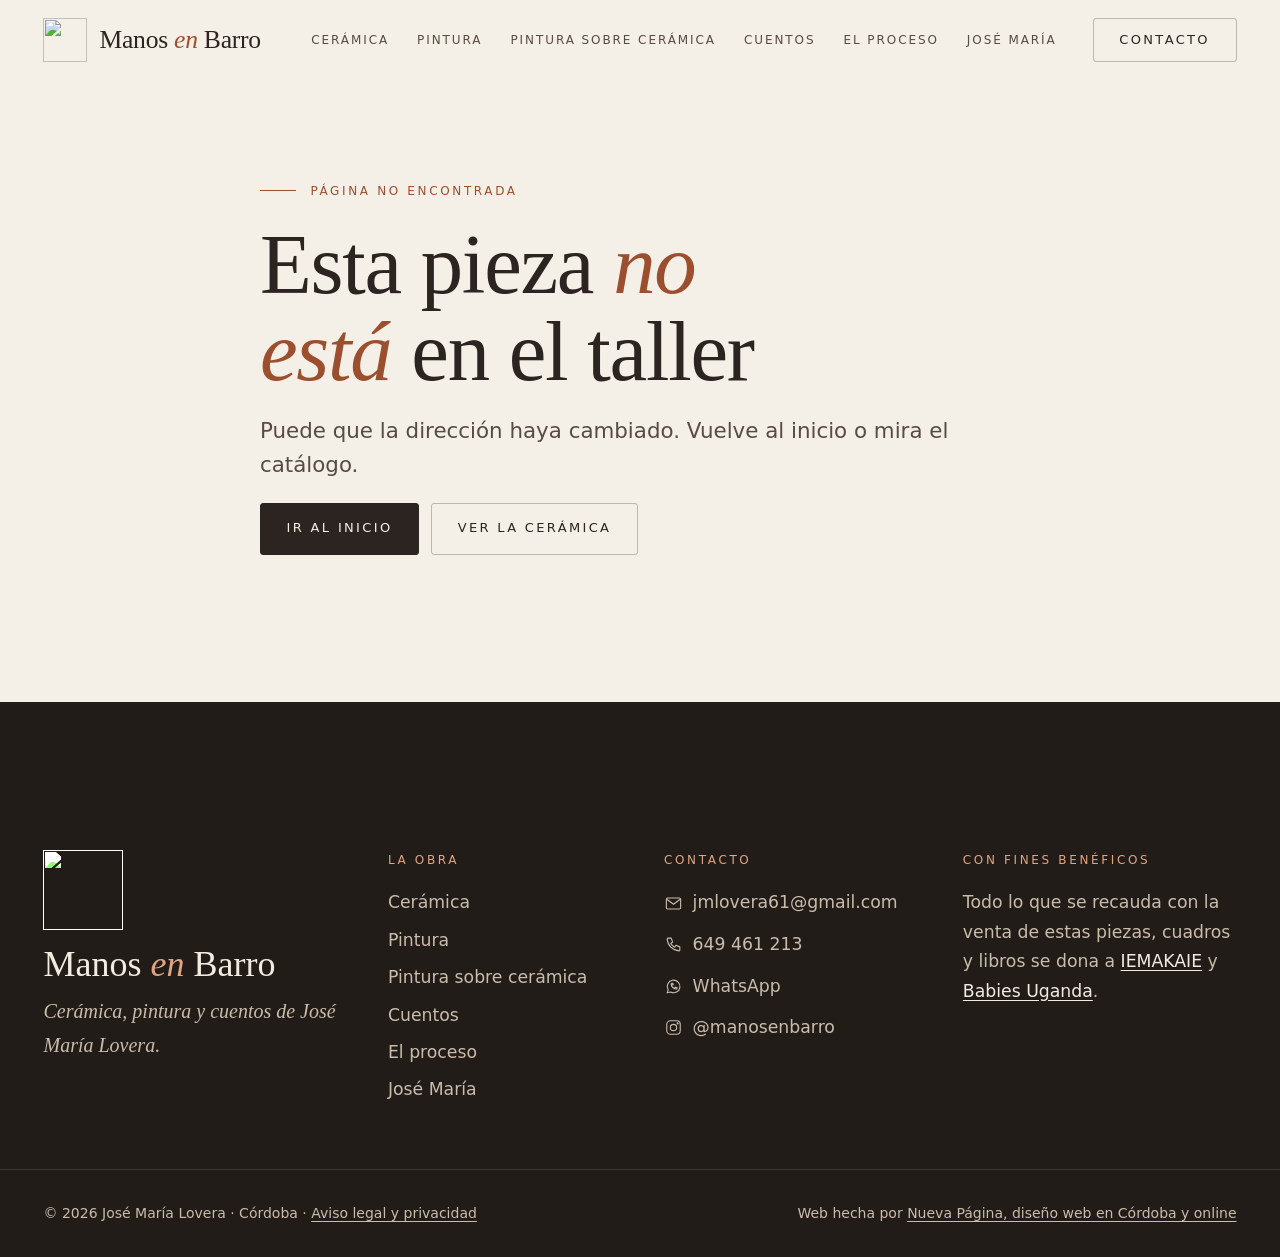
==== 404/index.html @ 685983cb "Web publicada de Manos en Barro (generada desde manos-en-barro-web)" ====
<!DOCTYPE html><html lang="es"><head><meta name="robots" content="noindex, nofollow">
  <meta charset="utf-8">
  <title>Web</title>
  <base href="/manos-en-barro/">
  <meta name="viewport" content="width=device-width, initial-scale=1">
  <link rel="icon" href="favicon.svg" type="image/svg+xml">
<style>:root{color-scheme:light;--paper:#f5f0e7;--paper-2:#ece4d6;--paper-3:#e1d6c3;--ink:#2b2421;--ink-2:#574b43;--ink-3:#7a6c61;--clay:#9c4f2e;--clay-deep:#7d3c21;--clay-soft:#e9d3c3;--olive:#5d6b3b;--glaze:#2f5f55;--night:#221c19;--on-night:#f2ebe0;--on-night-2:#c9bcab;--line:rgb(43 36 33 / .14);--line-strong:rgb(43 36 33 / .28);--serif:"Cormorant Garamond Variable", "Cormorant Garamond", Garamond, "Times New Roman", serif;--sans:"Jost Variable", "Jost", ui-sans-serif, system-ui, sans-serif;--fs-hero:clamp(3.25rem, 1.4894366197rem + 7.5117370892vw, 8.25rem);--fs-h1:clamp(2.75rem, 1.6936619718rem + 4.5070422535vw, 5.75rem);--fs-h2:clamp(2.25rem, 1.6338028169rem + 2.6291079812vw, 4rem);--fs-h3:clamp(1.625rem, 1.4049295775rem + .9389671362vw, 2.25rem);--fs-h4:clamp(1.3125rem, 1.2024647887rem + .4694835681vw, 1.625rem);--fs-lead:clamp(1.125rem, 1.036971831rem + .3755868545vw, 1.375rem);--fs-body:clamp(1rem, .9669894366rem + .1408450704vw, 1.09375rem);--fs-small:.9375rem;--gutter:clamp(1.125rem, .4647887324rem + 2.8169014085vw, 3rem);--container:1320px;--narrow:760px;--section:clamp(5rem, 3.2394366197rem + 7.5117370892vw, 10rem);--header-h:5rem;--radius:3px;--ease:cubic-bezier(.22, 1, .36, 1)}*,*:before,*:after{box-sizing:border-box}*{margin:0}html{-webkit-text-size-adjust:100%;scroll-padding-top:calc(var(--header-h) + 1rem)}body{overflow-x:clip;font-family:var(--sans);font-size:var(--fs-body);font-weight:380;line-height:1.7;color:var(--ink);background:var(--paper);-webkit-font-smoothing:antialiased}app-root{display:block;overflow-x:clip}img,svg{display:block;max-width:100%}img{height:auto}a{color:inherit;text-decoration:none}button{font:inherit;color:inherit}ul[role=list]{padding:0;list-style:none}.container{width:100%;max-width:calc(var(--container) + var(--gutter) * 2);padding-inline:var(--gutter);margin-inline:auto}.narrow{max-width:calc(var(--narrow) + var(--gutter) * 2)}.page-head{display:grid;gap:1.25rem;justify-items:start;padding-top:calc(var(--header-h) + clamp(3rem,1.6355633803rem + 5.8215962441vw,6.875rem));padding-bottom:clamp(2.5rem,1.6197183099rem + 3.7558685446vw,5rem)}.kicker{font-family:var(--sans);font-size:.75rem;font-weight:500;letter-spacing:.22em;text-transform:uppercase;display:inline-flex;gap:.9rem;align-items:center;color:var(--clay)}.kicker:before{width:2.25rem;height:1px;content:"";background:currentColor}.h1{font-family:var(--serif);font-size:var(--fs-h1);font-weight:400;line-height:1.02;letter-spacing:-.015em;text-wrap:balance}.h1 em{font-style:italic;font-weight:400;color:var(--clay)}.lead{max-width:40em;font-size:var(--fs-lead);line-height:1.6;color:var(--ink-2)}.btn{display:inline-flex;gap:.75rem;align-items:center;justify-content:center;min-height:3.25rem;padding:0 1.6rem;font-family:var(--sans);font-size:.8125rem;font-weight:500;letter-spacing:.18em;text-transform:uppercase;color:var(--paper);cursor:pointer;background:var(--ink);border:1px solid var(--ink);border-radius:var(--radius);transition:background-color .35s var(--ease),color .35s var(--ease),border-color .35s var(--ease)}@media(hover:hover)and (pointer:fine){.btn:hover{background:var(--clay-deep);border-color:var(--clay-deep)}}.btn--ghost{color:var(--ink);background:transparent;border-color:var(--line-strong)}@media(hover:hover)and (pointer:fine){.btn--ghost:hover{color:var(--paper);background:var(--ink);border-color:var(--ink)}}.visually-hidden{position:absolute;width:1px;height:1px;overflow:hidden;clip:rect(0 0 0 0);white-space:nowrap}.skip{position:fixed;top:.75rem;left:.75rem;z-index:200;padding:.7rem 1rem;color:var(--paper);background:var(--ink);transform:translateY(-200%)}.skip:focus{transform:none}@media(prefers-reduced-motion:reduce){*,*:before,*:after{transition-duration:.01ms!important;animation-duration:.01ms!important}}</style><link rel="stylesheet" href="styles-GGKSBAAB.css" media="print" data-beasties-media="all"><noscript><link rel="stylesheet" href="styles-GGKSBAAB.css"></noscript><style ng-app-id="ng">.header[_ngcontent-ng-c2419597312]{position:fixed;inset:0 0 auto;z-index:100;transition:background-color .4s var(--ease),box-shadow .4s var(--ease)}.header.is-solid[_ngcontent-ng-c2419597312]{background:color-mix(in srgb,var(--paper) 92%,transparent);box-shadow:0 1px 0 var(--line);-webkit-backdrop-filter:blur(12px);backdrop-filter:blur(12px)}.header__bar[_ngcontent-ng-c2419597312]{display:flex;gap:1.5rem;align-items:center;height:var(--header-h)}.brand[_ngcontent-ng-c2419597312]{display:inline-flex;gap:.75rem;align-items:center;margin-right:auto}.brand[_ngcontent-ng-c2419597312]   img[_ngcontent-ng-c2419597312]{width:2.75rem;height:2.75rem}.brand__name[_ngcontent-ng-c2419597312]{font-family:var(--serif);font-size:1.6rem;font-weight:500;line-height:1;letter-spacing:-.01em;white-space:nowrap}.brand__name[_ngcontent-ng-c2419597312]   em[_ngcontent-ng-c2419597312]{font-style:italic;color:var(--clay)}.nav[_ngcontent-ng-c2419597312]{display:none}@media(min-width:1280px){.nav[_ngcontent-ng-c2419597312]{display:block}}.nav[_ngcontent-ng-c2419597312]   ul[_ngcontent-ng-c2419597312]{display:flex;gap:.25rem}.nav[_ngcontent-ng-c2419597312]   a[_ngcontent-ng-c2419597312]{display:block;padding:.5rem .75rem;font-size:.75rem;font-weight:500;letter-spacing:.16em;text-transform:uppercase;color:var(--ink-2);white-space:nowrap;transition:color .3s var(--ease)}.nav[_ngcontent-ng-c2419597312]   a[_ngcontent-ng-c2419597312]:hover, .nav[_ngcontent-ng-c2419597312]   a[aria-current=page][_ngcontent-ng-c2419597312]{color:var(--clay)}.nav[_ngcontent-ng-c2419597312]   a[aria-current=page][_ngcontent-ng-c2419597312]{text-decoration:underline;text-decoration-thickness:1px;text-underline-offset:.5em}.header__cta[_ngcontent-ng-c2419597312]{display:none;min-height:2.75rem}@media(min-width:768px){.header__cta[_ngcontent-ng-c2419597312]{display:inline-flex}}.toggle[_ngcontent-ng-c2419597312]{display:grid;gap:6px;place-content:center;width:2.75rem;height:2.75rem;cursor:pointer;background:none;border:1px solid var(--line-strong);border-radius:var(--radius)}@media(min-width:1280px){.toggle[_ngcontent-ng-c2419597312]{display:none}}.toggle[_ngcontent-ng-c2419597312]   i[_ngcontent-ng-c2419597312]{display:block;width:1.2rem;height:1px;background:var(--ink);transition:transform .4s var(--ease)}[aria-expanded=true][_ngcontent-ng-c2419597312]   .toggle[_ngcontent-ng-c2419597312]   i[_ngcontent-ng-c2419597312]:first-of-type, .toggle[aria-expanded=true][_ngcontent-ng-c2419597312]   i[_ngcontent-ng-c2419597312]:first-of-type{transform:translateY(3.5px) rotate(45deg)}.toggle[aria-expanded=true][_ngcontent-ng-c2419597312]   i[_ngcontent-ng-c2419597312]:last-of-type{transform:translateY(-3.5px) rotate(-45deg)}.menu[_ngcontent-ng-c2419597312]{position:fixed;inset:var(--header-h) 0 0;overflow-y:auto;visibility:hidden;background:var(--paper);opacity:0;transition:opacity .4s var(--ease),visibility 0s .4s}.menu.is-open[_ngcontent-ng-c2419597312]{visibility:visible;opacity:1;transition:opacity .4s var(--ease)}.menu[_ngcontent-ng-c2419597312]   ul[_ngcontent-ng-c2419597312]{display:grid;gap:.25rem;padding-block:2rem 3rem}.menu[_ngcontent-ng-c2419597312]   a[_ngcontent-ng-c2419597312]{display:block;padding-block:.35rem;font-family:var(--serif);font-size:clamp(2rem,1.735915493rem + 1.1267605634vw,2.75rem);font-weight:400;line-height:1.15}</style><style ng-app-id="ng">.footer[_ngcontent-ng-c204938207]{padding-top:var(--section);color:var(--on-night-2);background:var(--night)}.footer[_ngcontent-ng-c204938207]   a[_ngcontent-ng-c204938207]{transition:color .3s var(--ease)}.footer[_ngcontent-ng-c204938207]   a[_ngcontent-ng-c204938207]:hover{color:var(--on-night)}.footer__top[_ngcontent-ng-c204938207]{display:grid;gap:3rem}@media(min-width:768px){.footer__top[_ngcontent-ng-c204938207]{grid-template-columns:repeat(2,1fr)}}@media(min-width:1024px){.footer__top[_ngcontent-ng-c204938207]{grid-template-columns:1.3fr 1fr 1.1fr 1.2fr}}.footer__brand[_ngcontent-ng-c204938207]   img[_ngcontent-ng-c204938207]{width:5rem;height:5rem;margin-bottom:1rem;filter:brightness(1.6) saturate(.9)}.footer__name[_ngcontent-ng-c204938207]{font-family:var(--serif);font-size:2.25rem;line-height:1;color:var(--on-night)}.footer__name[_ngcontent-ng-c204938207]   em[_ngcontent-ng-c204938207]{font-style:italic;color:#e0a582}.footer__tag[_ngcontent-ng-c204938207]{margin-top:.75rem;font-family:var(--serif);font-size:1.25rem;font-style:italic}.footer__h[_ngcontent-ng-c204938207]{font-family:var(--sans);font-size:.75rem;font-weight:500;letter-spacing:.22em;text-transform:uppercase;margin-bottom:1.1rem;color:#e0a582}ul[_ngcontent-ng-c204938207]{display:grid;gap:.5rem}.footer__contact[_ngcontent-ng-c204938207]   a[_ngcontent-ng-c204938207]{display:inline-flex;gap:.6rem;align-items:center}.footer__charity[_ngcontent-ng-c204938207]   a[_ngcontent-ng-c204938207]{color:var(--on-night);text-decoration:underline;text-underline-offset:.2em}.footer__bottom[_ngcontent-ng-c204938207]{display:flex;flex-wrap:wrap;gap:.5rem 2rem;justify-content:space-between;padding-block:2rem;margin-top:4rem;font-size:.875rem;border-top:1px solid rgba(242,235,224,.12)}.footer__bottom[_ngcontent-ng-c204938207]   a[_ngcontent-ng-c204938207]{text-decoration:underline;text-underline-offset:.2em}</style><style ng-app-id="ng">[_nghost-ng-c2328317790]{display:inline-block;width:1.1em;height:1.1em;flex:none}svg[_ngcontent-ng-c2328317790]{width:100%;height:100%}</style></head>
<body><!--nghm--><script type="text/javascript" id="ng-event-dispatch-contract">(()=>{function p(t,n,r,o,e,i,f,m){return{eventType:t,event:n,targetElement:r,eic:o,timeStamp:e,eia:i,eirp:f,eiack:m}}function u(t){let n=[],r=e=>{n.push(e)};return{c:t,q:n,et:[],etc:[],d:r,h:e=>{r(p(e.type,e,e.target,t,Date.now()))}}}function s(t,n,r){for(let o=0;o<n.length;o++){let e=n[o];(r?t.etc:t.et).push(e),t.c.addEventListener(e,t.h,r)}}function c(t,n,r,o,e=window){let i=u(t);e._ejsas||(e._ejsas={}),e._ejsas[n]=i,s(i,r),s(i,o,!0)}window.__jsaction_bootstrap=c;})();
</script><script>window.__jsaction_bootstrap(document.body,"ng",["click"],[]);</script>
  <app-root ng-version="22.2.4" ngh="7" ng-server-context="ssg"><app-header _nghost-ng-c2419597312="" ngh="0"><a _ngcontent-ng-c2419597312="" href="#contenido" class="skip">Saltar al contenido</a><header _ngcontent-ng-c2419597312="" class="header"><div _ngcontent-ng-c2419597312="" class="container header__bar"><a _ngcontent-ng-c2419597312="" applink="/" aria-label="Manos en Barro, ir al inicio" class="brand" href="/manos-en-barro/" jsaction="click:;"><img _ngcontent-ng-c2419597312="" src="img/sello.svg" alt="" width="44" height="44"><span _ngcontent-ng-c2419597312="" class="brand__name">Manos <em _ngcontent-ng-c2419597312="">en</em> Barro</span></a><nav _ngcontent-ng-c2419597312="" aria-label="Principal" class="nav"><ul _ngcontent-ng-c2419597312="" role="list"><li _ngcontent-ng-c2419597312=""><a _ngcontent-ng-c2419597312="" href="/manos-en-barro/ceramica/" jsaction="click:;">Cerámica</a></li><li _ngcontent-ng-c2419597312=""><a _ngcontent-ng-c2419597312="" href="/manos-en-barro/pintura/" jsaction="click:;">Pintura</a></li><li _ngcontent-ng-c2419597312=""><a _ngcontent-ng-c2419597312="" href="/manos-en-barro/pintura-sobre-ceramica/" jsaction="click:;">Pintura sobre cerámica</a></li><li _ngcontent-ng-c2419597312=""><a _ngcontent-ng-c2419597312="" href="/manos-en-barro/cuentos/" jsaction="click:;">Cuentos</a></li><li _ngcontent-ng-c2419597312=""><a _ngcontent-ng-c2419597312="" href="/manos-en-barro/proceso/" jsaction="click:;">El proceso</a></li><li _ngcontent-ng-c2419597312=""><a _ngcontent-ng-c2419597312="" href="/manos-en-barro/jose-maria/" jsaction="click:;">José María</a></li><!----></ul></nav><a _ngcontent-ng-c2419597312="" applink="/contacto/" class="btn btn--ghost header__cta" href="/manos-en-barro/contacto/" jsaction="click:;">Contacto</a><button _ngcontent-ng-c2419597312="" type="button" aria-controls="menu" class="toggle" aria-expanded="false" jsaction="click:;"><span _ngcontent-ng-c2419597312="" class="visually-hidden">Abrir menú</span><i _ngcontent-ng-c2419597312=""></i><i _ngcontent-ng-c2419597312=""></i></button></div><div _ngcontent-ng-c2419597312="" id="menu" class="menu" inert=""><nav _ngcontent-ng-c2419597312="" aria-label="Menú" class="container"><ul _ngcontent-ng-c2419597312="" role="list"><li _ngcontent-ng-c2419597312=""><a _ngcontent-ng-c2419597312="" href="/manos-en-barro/" jsaction="click:;">Inicio</a></li><li _ngcontent-ng-c2419597312=""><a _ngcontent-ng-c2419597312="" href="/manos-en-barro/ceramica/" jsaction="click:;">Cerámica</a></li><li _ngcontent-ng-c2419597312=""><a _ngcontent-ng-c2419597312="" href="/manos-en-barro/pintura/" jsaction="click:;">Pintura</a></li><li _ngcontent-ng-c2419597312=""><a _ngcontent-ng-c2419597312="" href="/manos-en-barro/pintura-sobre-ceramica/" jsaction="click:;">Pintura sobre cerámica</a></li><li _ngcontent-ng-c2419597312=""><a _ngcontent-ng-c2419597312="" href="/manos-en-barro/cuentos/" jsaction="click:;">Cuentos</a></li><li _ngcontent-ng-c2419597312=""><a _ngcontent-ng-c2419597312="" href="/manos-en-barro/proceso/" jsaction="click:;">El proceso</a></li><li _ngcontent-ng-c2419597312=""><a _ngcontent-ng-c2419597312="" href="/manos-en-barro/jose-maria/" jsaction="click:;">José María</a></li><li _ngcontent-ng-c2419597312=""><a _ngcontent-ng-c2419597312="" href="/manos-en-barro/contacto/" jsaction="click:;">Contacto</a></li><!----></ul></nav></div></header></app-header><main id="contenido" tabindex="-1"><router-outlet></router-outlet><app-not-found ngh="1"><section class="container narrow page-head" style="padding-bottom: var(--section);"><p class="kicker">Página no encontrada</p><h1 class="h1">Esta pieza <em>no está</em> en el taller</h1><p class="lead">Puede que la dirección haya cambiado. Vuelve al inicio o mira el catálogo.</p><div style="display: flex; gap: .75rem; flex-wrap: wrap;"><a applink="/" class="btn" href="/manos-en-barro/" jsaction="click:;">Ir al inicio</a><a applink="/ceramica/" class="btn btn--ghost" href="/manos-en-barro/ceramica/" jsaction="click:;">Ver la cerámica</a></div></section></app-not-found><!----></main><app-footer _nghost-ng-c204938207="" ngh="6"><footer _ngcontent-ng-c204938207="" class="footer"><div _ngcontent-ng-c204938207="" class="container footer__top"><div _ngcontent-ng-c204938207="" class="footer__brand"><img _ngcontent-ng-c204938207="" src="img/sello.svg" alt="" width="88" height="88"><p _ngcontent-ng-c204938207="" class="footer__name">Manos <em _ngcontent-ng-c204938207="">en</em> Barro</p><p _ngcontent-ng-c204938207="" class="footer__tag">Cerámica, pintura y cuentos de José María Lovera.</p></div><nav _ngcontent-ng-c204938207="" aria-labelledby="pie-obra"><h2 _ngcontent-ng-c204938207="" id="pie-obra" class="footer__h">La obra</h2><ul _ngcontent-ng-c204938207="" role="list"><li _ngcontent-ng-c204938207=""><a _ngcontent-ng-c204938207="" href="/manos-en-barro/ceramica/" jsaction="click:;">Cerámica</a></li><li _ngcontent-ng-c204938207=""><a _ngcontent-ng-c204938207="" href="/manos-en-barro/pintura/" jsaction="click:;">Pintura</a></li><li _ngcontent-ng-c204938207=""><a _ngcontent-ng-c204938207="" href="/manos-en-barro/pintura-sobre-ceramica/" jsaction="click:;">Pintura sobre cerámica</a></li><li _ngcontent-ng-c204938207=""><a _ngcontent-ng-c204938207="" href="/manos-en-barro/cuentos/" jsaction="click:;">Cuentos</a></li><li _ngcontent-ng-c204938207=""><a _ngcontent-ng-c204938207="" href="/manos-en-barro/proceso/" jsaction="click:;">El proceso</a></li><li _ngcontent-ng-c204938207=""><a _ngcontent-ng-c204938207="" href="/manos-en-barro/jose-maria/" jsaction="click:;">José María</a></li><!----></ul></nav><div _ngcontent-ng-c204938207=""><h2 _ngcontent-ng-c204938207="" class="footer__h">Contacto</h2><ul _ngcontent-ng-c204938207="" role="list" class="footer__contact"><li _ngcontent-ng-c204938207=""><a _ngcontent-ng-c204938207="" href="mailto:jmlovera61@gmail.com"><app-icon _ngcontent-ng-c204938207="" name="mail" _nghost-ng-c2328317790="" ngh="2"><svg _ngcontent-ng-c2328317790="" viewBox="0 0 24 24" fill="none" stroke="currentColor" stroke-width="1.4" stroke-linecap="round" stroke-linejoin="round" aria-hidden="true" focusable="false"><!----><!----><rect _ngcontent-ng-c2328317790="" x="3" y="5" width="18" height="14" rx="1.5"></rect><path _ngcontent-ng-c2328317790="" d="m4 7 8 6 8-6"></path><!----><!----><!----><!----><!----><!----><!----><!----><!----></svg></app-icon> jmlovera61@gmail.com</a></li><li _ngcontent-ng-c204938207=""><a _ngcontent-ng-c204938207="" href="tel:+34649461213"><app-icon _ngcontent-ng-c204938207="" name="phone" _nghost-ng-c2328317790="" ngh="3"><svg _ngcontent-ng-c2328317790="" viewBox="0 0 24 24" fill="none" stroke="currentColor" stroke-width="1.4" stroke-linecap="round" stroke-linejoin="round" aria-hidden="true" focusable="false"><!----><!----><!----><path _ngcontent-ng-c2328317790="" d="M5 4h4l2 5-2.5 1.5a11 11 0 0 0 5 5L15 13l5 2v4a1 1 0 0 1-1 1A16 16 0 0 1 4 5a1 1 0 0 1 1-1Z"></path><!----><!----><!----><!----><!----><!----><!----><!----></svg></app-icon> 649 461 213</a></li><li _ngcontent-ng-c204938207=""><a _ngcontent-ng-c204938207="" target="_blank" rel="noopener" href="https://wa.me/34649461213"><app-icon _ngcontent-ng-c204938207="" name="whatsapp" _nghost-ng-c2328317790="" ngh="4"><svg _ngcontent-ng-c2328317790="" viewBox="0 0 24 24" fill="none" stroke="currentColor" stroke-width="1.4" stroke-linecap="round" stroke-linejoin="round" aria-hidden="true" focusable="false"><!----><!----><!----><!----><path _ngcontent-ng-c2328317790="" d="M4 20l1.3-3.9A8 8 0 1 1 8.4 19L4 20Z"></path><path _ngcontent-ng-c2328317790="" d="M9 9.5c.3 2.3 2.2 4.2 4.5 4.5l1.2-1.2 1.8.8-.4 1.6c-3.6.4-7.2-3.2-6.8-6.8l1.6-.4.8 1.8L9 9.5Z"></path><!----><!----><!----><!----><!----><!----><!----></svg></app-icon> WhatsApp</a></li><li _ngcontent-ng-c204938207=""><a _ngcontent-ng-c204938207="" target="_blank" rel="noopener" href="https://www.instagram.com/manosenbarro/"><app-icon _ngcontent-ng-c204938207="" name="instagram" _nghost-ng-c2328317790="" ngh="5"><svg _ngcontent-ng-c2328317790="" viewBox="0 0 24 24" fill="none" stroke="currentColor" stroke-width="1.4" stroke-linecap="round" stroke-linejoin="round" aria-hidden="true" focusable="false"><!----><!----><!----><!----><!----><rect _ngcontent-ng-c2328317790="" x="3.5" y="3.5" width="17" height="17" rx="4.5"></rect><circle _ngcontent-ng-c2328317790="" cx="12" cy="12" r="4"></circle><circle _ngcontent-ng-c2328317790="" cx="17.2" cy="6.8" r=".6" fill="currentColor"></circle><!----><!----><!----><!----><!----><!----></svg></app-icon> @manosenbarro</a></li></ul></div><div _ngcontent-ng-c204938207="" class="footer__charity"><h2 _ngcontent-ng-c204938207="" class="footer__h">Con fines benéficos</h2><p _ngcontent-ng-c204938207=""> Todo lo que se recauda con la venta de estas piezas, cuadros y libros se dona a <a _ngcontent-ng-c204938207="" target="_blank" rel="noopener" href="https://iemakaie.es/">IEMAKAIE</a> y  <a _ngcontent-ng-c204938207="" target="_blank" rel="noopener" href="https://babiesuganda.org/">Babies Uganda</a>. <!----></p></div></div><div _ngcontent-ng-c204938207="" class="container footer__bottom"><p _ngcontent-ng-c204938207="">© 2026 José María Lovera · Córdoba · <a _ngcontent-ng-c204938207="" applink="/legal/" href="/manos-en-barro/legal/" jsaction="click:;">Aviso legal y privacidad</a></p><p _ngcontent-ng-c204938207=""> Web hecha por <a _ngcontent-ng-c204938207="" href="https://nuevapagina.com/" target="_blank" rel="noopener">Nueva Página, diseño web en Córdoba y online</a></p></div></footer></app-footer></app-root>
<link rel="modulepreload" href="chunk-DTPLDnvm.js"><script src="main-XKLM2AF7.js" type="module"></script>

<script id="ng-state" type="application/json">{"__nghData__":[{"t":{"14":"t0","26":"t1"},"c":{"14":[{"i":"t0","r":1,"x":6}],"26":[{"i":"t1","r":1,"x":8}]}},{},{"t":{"1":"t2","2":"t3","3":"t4","4":"t5","5":"t6","6":"t7","7":"t8","8":"t9","9":"t10","10":"t11","11":"t12"},"c":{"1":[],"2":[],"3":[{"i":"t4","r":2}],"4":[],"5":[],"6":[],"7":[],"8":[],"9":[],"10":[],"11":[]}},{"t":{"1":"t2","2":"t3","3":"t4","4":"t5","5":"t6","6":"t7","7":"t8","8":"t9","9":"t10","10":"t11","11":"t12"},"c":{"1":[],"2":[],"3":[],"4":[{"i":"t5","r":1}],"5":[],"6":[],"7":[],"8":[],"9":[],"10":[],"11":[]}},{"t":{"1":"t2","2":"t3","3":"t4","4":"t5","5":"t6","6":"t7","7":"t8","8":"t9","9":"t10","10":"t11","11":"t12"},"c":{"1":[],"2":[],"3":[],"4":[],"5":[{"i":"t6","r":2}],"6":[],"7":[],"8":[],"9":[],"10":[],"11":[]}},{"t":{"1":"t2","2":"t3","3":"t4","4":"t5","5":"t6","6":"t7","7":"t8","8":"t9","9":"t10","10":"t11","11":"t12"},"c":{"1":[],"2":[],"3":[],"4":[],"5":[],"6":[{"i":"t7","r":3}],"7":[],"8":[],"9":[],"10":[],"11":[]}},{"t":{"16":"t18","43":"t19"},"c":{"16":[{"i":"t18","r":1,"x":6}],"43":[{"i":"t19","r":2,"x":2}]}},{"c":{"2":[{"i":"c3589422879","r":1}]}}]}</script><script>document.querySelectorAll('link[data-beasties-media]').forEach(function(l){l.media=l.getAttribute('data-beasties-media');l.removeAttribute('data-beasties-media')})</script></body></html>
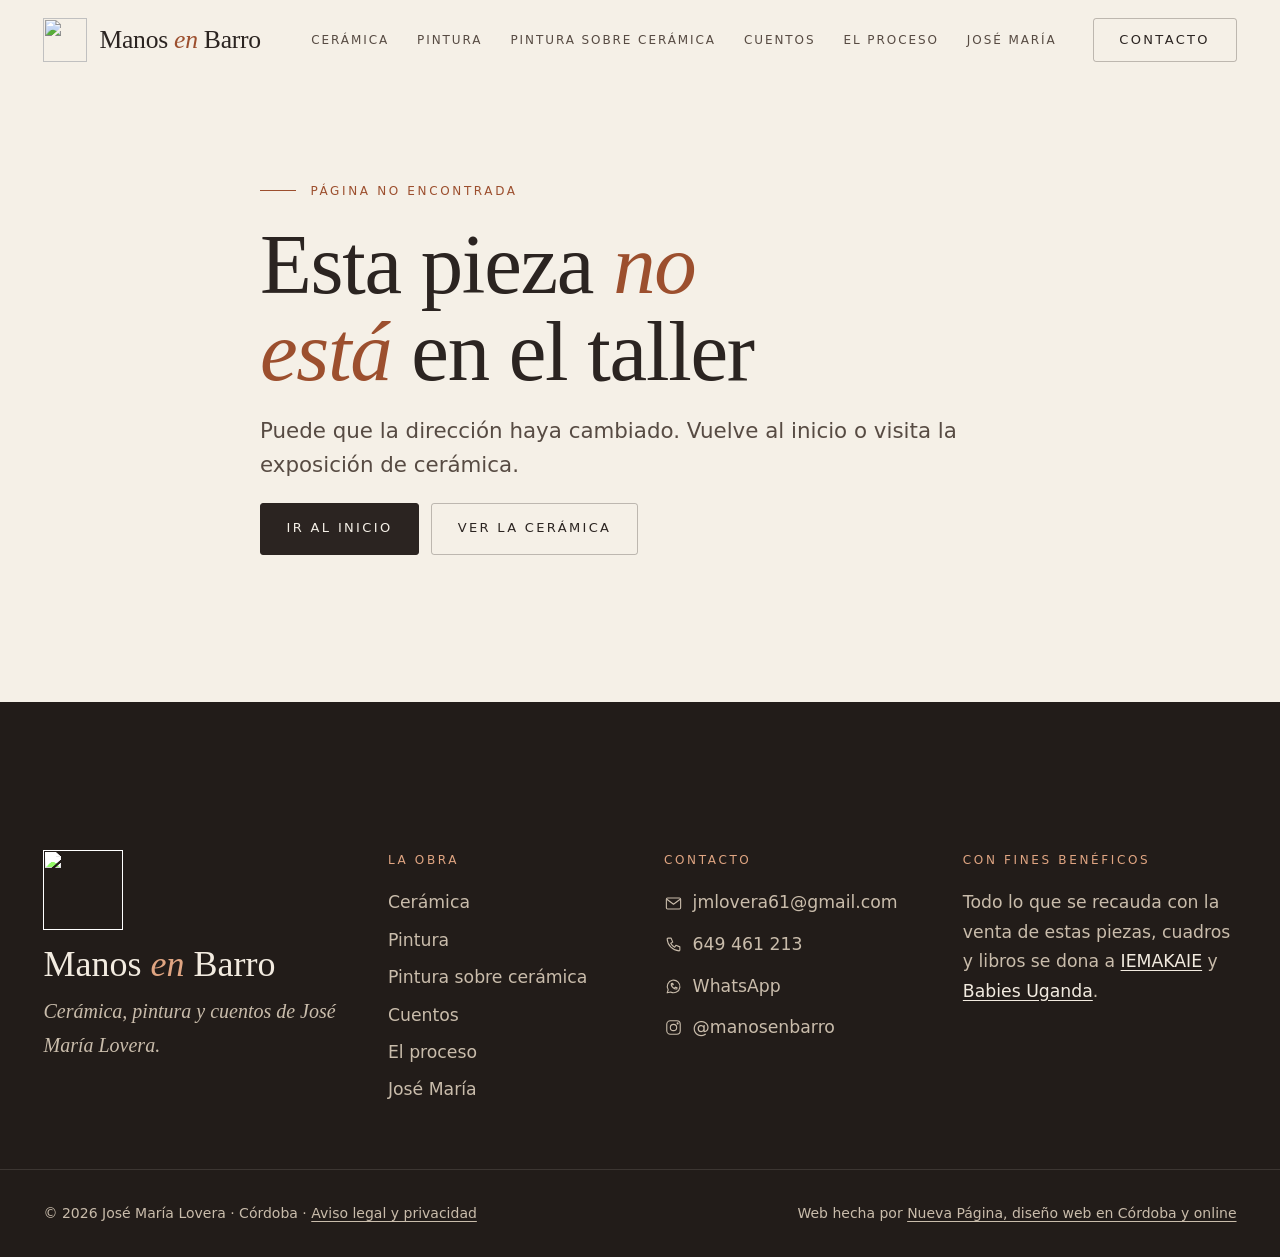
==== commit 943df019: "Actualiza la web (2026-11-08)" ====
--- a/404/index.html
+++ b/404/index.html
@@ -4,10 +4,10 @@
   <base href="/manos-en-barro/">
   <meta name="viewport" content="width=device-width, initial-scale=1">
   <link rel="icon" href="favicon.svg" type="image/svg+xml">
-<style>:root{color-scheme:light;--paper:#f5f0e7;--paper-2:#ece4d6;--paper-3:#e1d6c3;--ink:#2b2421;--ink-2:#574b43;--ink-3:#7a6c61;--clay:#9c4f2e;--clay-deep:#7d3c21;--clay-soft:#e9d3c3;--olive:#5d6b3b;--glaze:#2f5f55;--night:#221c19;--on-night:#f2ebe0;--on-night-2:#c9bcab;--line:rgb(43 36 33 / .14);--line-strong:rgb(43 36 33 / .28);--serif:"Cormorant Garamond Variable", "Cormorant Garamond", Garamond, "Times New Roman", serif;--sans:"Jost Variable", "Jost", ui-sans-serif, system-ui, sans-serif;--fs-hero:clamp(3.25rem, 1.4894366197rem + 7.5117370892vw, 8.25rem);--fs-h1:clamp(2.75rem, 1.6936619718rem + 4.5070422535vw, 5.75rem);--fs-h2:clamp(2.25rem, 1.6338028169rem + 2.6291079812vw, 4rem);--fs-h3:clamp(1.625rem, 1.4049295775rem + .9389671362vw, 2.25rem);--fs-h4:clamp(1.3125rem, 1.2024647887rem + .4694835681vw, 1.625rem);--fs-lead:clamp(1.125rem, 1.036971831rem + .3755868545vw, 1.375rem);--fs-body:clamp(1rem, .9669894366rem + .1408450704vw, 1.09375rem);--fs-small:.9375rem;--gutter:clamp(1.125rem, .4647887324rem + 2.8169014085vw, 3rem);--container:1320px;--narrow:760px;--section:clamp(5rem, 3.2394366197rem + 7.5117370892vw, 10rem);--header-h:5rem;--radius:3px;--ease:cubic-bezier(.22, 1, .36, 1)}*,*:before,*:after{box-sizing:border-box}*{margin:0}html{-webkit-text-size-adjust:100%;scroll-padding-top:calc(var(--header-h) + 1rem)}body{overflow-x:clip;font-family:var(--sans);font-size:var(--fs-body);font-weight:380;line-height:1.7;color:var(--ink);background:var(--paper);-webkit-font-smoothing:antialiased}app-root{display:block;overflow-x:clip}img,svg{display:block;max-width:100%}img{height:auto}a{color:inherit;text-decoration:none}button{font:inherit;color:inherit}ul[role=list]{padding:0;list-style:none}.container{width:100%;max-width:calc(var(--container) + var(--gutter) * 2);padding-inline:var(--gutter);margin-inline:auto}.narrow{max-width:calc(var(--narrow) + var(--gutter) * 2)}.page-head{display:grid;gap:1.25rem;justify-items:start;padding-top:calc(var(--header-h) + clamp(3rem,1.6355633803rem + 5.8215962441vw,6.875rem));padding-bottom:clamp(2.5rem,1.6197183099rem + 3.7558685446vw,5rem)}.kicker{font-family:var(--sans);font-size:.75rem;font-weight:500;letter-spacing:.22em;text-transform:uppercase;display:inline-flex;gap:.9rem;align-items:center;color:var(--clay)}.kicker:before{width:2.25rem;height:1px;content:"";background:currentColor}.h1{font-family:var(--serif);font-size:var(--fs-h1);font-weight:400;line-height:1.02;letter-spacing:-.015em;text-wrap:balance}.h1 em{font-style:italic;font-weight:400;color:var(--clay)}.lead{max-width:40em;font-size:var(--fs-lead);line-height:1.6;color:var(--ink-2)}.btn{display:inline-flex;gap:.75rem;align-items:center;justify-content:center;min-height:3.25rem;padding:0 1.6rem;font-family:var(--sans);font-size:.8125rem;font-weight:500;letter-spacing:.18em;text-transform:uppercase;color:var(--paper);cursor:pointer;background:var(--ink);border:1px solid var(--ink);border-radius:var(--radius);transition:background-color .35s var(--ease),color .35s var(--ease),border-color .35s var(--ease)}@media(hover:hover)and (pointer:fine){.btn:hover{background:var(--clay-deep);border-color:var(--clay-deep)}}.btn--ghost{color:var(--ink);background:transparent;border-color:var(--line-strong)}@media(hover:hover)and (pointer:fine){.btn--ghost:hover{color:var(--paper);background:var(--ink);border-color:var(--ink)}}.visually-hidden{position:absolute;width:1px;height:1px;overflow:hidden;clip:rect(0 0 0 0);white-space:nowrap}.skip{position:fixed;top:.75rem;left:.75rem;z-index:200;padding:.7rem 1rem;color:var(--paper);background:var(--ink);transform:translateY(-200%)}.skip:focus{transform:none}@media(prefers-reduced-motion:reduce){*,*:before,*:after{transition-duration:.01ms!important;animation-duration:.01ms!important}}</style><link rel="stylesheet" href="styles-GGKSBAAB.css" media="print" data-beasties-media="all"><noscript><link rel="stylesheet" href="styles-GGKSBAAB.css"></noscript><style ng-app-id="ng">.header[_ngcontent-ng-c2419597312]{position:fixed;inset:0 0 auto;z-index:100;transition:background-color .4s var(--ease),box-shadow .4s var(--ease)}.header.is-solid[_ngcontent-ng-c2419597312]{background:color-mix(in srgb,var(--paper) 92%,transparent);box-shadow:0 1px 0 var(--line);-webkit-backdrop-filter:blur(12px);backdrop-filter:blur(12px)}.header__bar[_ngcontent-ng-c2419597312]{display:flex;gap:1.5rem;align-items:center;height:var(--header-h)}.brand[_ngcontent-ng-c2419597312]{display:inline-flex;gap:.75rem;align-items:center;margin-right:auto}.brand[_ngcontent-ng-c2419597312]   img[_ngcontent-ng-c2419597312]{width:2.75rem;height:2.75rem}.brand__name[_ngcontent-ng-c2419597312]{font-family:var(--serif);font-size:1.6rem;font-weight:500;line-height:1;letter-spacing:-.01em;white-space:nowrap}.brand__name[_ngcontent-ng-c2419597312]   em[_ngcontent-ng-c2419597312]{font-style:italic;color:var(--clay)}.nav[_ngcontent-ng-c2419597312]{display:none}@media(min-width:1280px){.nav[_ngcontent-ng-c2419597312]{display:block}}.nav[_ngcontent-ng-c2419597312]   ul[_ngcontent-ng-c2419597312]{display:flex;gap:.25rem}.nav[_ngcontent-ng-c2419597312]   a[_ngcontent-ng-c2419597312]{display:block;padding:.5rem .75rem;font-size:.75rem;font-weight:500;letter-spacing:.16em;text-transform:uppercase;color:var(--ink-2);white-space:nowrap;transition:color .3s var(--ease)}.nav[_ngcontent-ng-c2419597312]   a[_ngcontent-ng-c2419597312]:hover, .nav[_ngcontent-ng-c2419597312]   a[aria-current=page][_ngcontent-ng-c2419597312]{color:var(--clay)}.nav[_ngcontent-ng-c2419597312]   a[aria-current=page][_ngcontent-ng-c2419597312]{text-decoration:underline;text-decoration-thickness:1px;text-underline-offset:.5em}.header__cta[_ngcontent-ng-c2419597312]{display:none;min-height:2.75rem}@media(min-width:768px){.header__cta[_ngcontent-ng-c2419597312]{display:inline-flex}}.toggle[_ngcontent-ng-c2419597312]{display:grid;gap:6px;place-content:center;width:2.75rem;height:2.75rem;cursor:pointer;background:none;border:1px solid var(--line-strong);border-radius:var(--radius)}@media(min-width:1280px){.toggle[_ngcontent-ng-c2419597312]{display:none}}.toggle[_ngcontent-ng-c2419597312]   i[_ngcontent-ng-c2419597312]{display:block;width:1.2rem;height:1px;background:var(--ink);transition:transform .4s var(--ease)}[aria-expanded=true][_ngcontent-ng-c2419597312]   .toggle[_ngcontent-ng-c2419597312]   i[_ngcontent-ng-c2419597312]:first-of-type, .toggle[aria-expanded=true][_ngcontent-ng-c2419597312]   i[_ngcontent-ng-c2419597312]:first-of-type{transform:translateY(3.5px) rotate(45deg)}.toggle[aria-expanded=true][_ngcontent-ng-c2419597312]   i[_ngcontent-ng-c2419597312]:last-of-type{transform:translateY(-3.5px) rotate(-45deg)}.menu[_ngcontent-ng-c2419597312]{position:fixed;inset:var(--header-h) 0 0;overflow-y:auto;visibility:hidden;background:var(--paper);opacity:0;transition:opacity .4s var(--ease),visibility 0s .4s}.menu.is-open[_ngcontent-ng-c2419597312]{visibility:visible;opacity:1;transition:opacity .4s var(--ease)}.menu[_ngcontent-ng-c2419597312]   ul[_ngcontent-ng-c2419597312]{display:grid;gap:.25rem;padding-block:2rem 3rem}.menu[_ngcontent-ng-c2419597312]   a[_ngcontent-ng-c2419597312]{display:block;padding-block:.35rem;font-family:var(--serif);font-size:clamp(2rem,1.735915493rem + 1.1267605634vw,2.75rem);font-weight:400;line-height:1.15}</style><style ng-app-id="ng">.footer[_ngcontent-ng-c204938207]{padding-top:var(--section);color:var(--on-night-2);background:var(--night)}.footer[_ngcontent-ng-c204938207]   a[_ngcontent-ng-c204938207]{transition:color .3s var(--ease)}.footer[_ngcontent-ng-c204938207]   a[_ngcontent-ng-c204938207]:hover{color:var(--on-night)}.footer__top[_ngcontent-ng-c204938207]{display:grid;gap:3rem}@media(min-width:768px){.footer__top[_ngcontent-ng-c204938207]{grid-template-columns:repeat(2,1fr)}}@media(min-width:1024px){.footer__top[_ngcontent-ng-c204938207]{grid-template-columns:1.3fr 1fr 1.1fr 1.2fr}}.footer__brand[_ngcontent-ng-c204938207]   img[_ngcontent-ng-c204938207]{width:5rem;height:5rem;margin-bottom:1rem;filter:brightness(1.6) saturate(.9)}.footer__name[_ngcontent-ng-c204938207]{font-family:var(--serif);font-size:2.25rem;line-height:1;color:var(--on-night)}.footer__name[_ngcontent-ng-c204938207]   em[_ngcontent-ng-c204938207]{font-style:italic;color:#e0a582}.footer__tag[_ngcontent-ng-c204938207]{margin-top:.75rem;font-family:var(--serif);font-size:1.25rem;font-style:italic}.footer__h[_ngcontent-ng-c204938207]{font-family:var(--sans);font-size:.75rem;font-weight:500;letter-spacing:.22em;text-transform:uppercase;margin-bottom:1.1rem;color:#e0a582}ul[_ngcontent-ng-c204938207]{display:grid;gap:.5rem}.footer__contact[_ngcontent-ng-c204938207]   a[_ngcontent-ng-c204938207]{display:inline-flex;gap:.6rem;align-items:center}.footer__charity[_ngcontent-ng-c204938207]   a[_ngcontent-ng-c204938207]{color:var(--on-night);text-decoration:underline;text-underline-offset:.2em}.footer__bottom[_ngcontent-ng-c204938207]{display:flex;flex-wrap:wrap;gap:.5rem 2rem;justify-content:space-between;padding-block:2rem;margin-top:4rem;font-size:.875rem;border-top:1px solid rgba(242,235,224,.12)}.footer__bottom[_ngcontent-ng-c204938207]   a[_ngcontent-ng-c204938207]{text-decoration:underline;text-underline-offset:.2em}</style><style ng-app-id="ng">[_nghost-ng-c2328317790]{display:inline-block;width:1.1em;height:1.1em;flex:none}svg[_ngcontent-ng-c2328317790]{width:100%;height:100%}</style></head>
+<style>:root{color-scheme:light;--paper:#f5f0e7;--paper-2:#ece4d6;--paper-3:#e1d6c3;--ink:#2b2421;--ink-2:#574b43;--ink-3:#7a6c61;--clay:#9c4f2e;--clay-deep:#7d3c21;--clay-soft:#e9d3c3;--olive:#5d6b3b;--glaze:#2f5f55;--night:#221c19;--on-night:#f2ebe0;--on-night-2:#c9bcab;--line:rgb(43 36 33 / .14);--line-strong:rgb(43 36 33 / .28);--serif:"Cormorant Garamond Variable", "Cormorant Garamond", Garamond, "Times New Roman", serif;--sans:"Jost Variable", "Jost", ui-sans-serif, system-ui, sans-serif;--fs-hero:clamp(3.25rem, 1.4894366197rem + 7.5117370892vw, 8.25rem);--fs-h1:clamp(2.75rem, 1.6936619718rem + 4.5070422535vw, 5.75rem);--fs-h2:clamp(2.25rem, 1.6338028169rem + 2.6291079812vw, 4rem);--fs-h3:clamp(1.625rem, 1.4049295775rem + .9389671362vw, 2.25rem);--fs-h4:clamp(1.3125rem, 1.2024647887rem + .4694835681vw, 1.625rem);--fs-lead:clamp(1.125rem, 1.036971831rem + .3755868545vw, 1.375rem);--fs-body:clamp(1rem, .9669894366rem + .1408450704vw, 1.09375rem);--fs-small:.9375rem;--gutter:clamp(1.125rem, .4647887324rem + 2.8169014085vw, 3rem);--container:1320px;--narrow:760px;--section:clamp(5rem, 3.2394366197rem + 7.5117370892vw, 10rem);--header-h:5rem;--radius:3px;--ease:cubic-bezier(.22, 1, .36, 1)}*,*:before,*:after{box-sizing:border-box}*{margin:0}html{-webkit-text-size-adjust:100%;scroll-padding-top:calc(var(--header-h) + 1rem)}body{overflow-x:clip;font-family:var(--sans);font-size:var(--fs-body);font-weight:380;line-height:1.7;color:var(--ink);background:var(--paper);-webkit-font-smoothing:antialiased}app-root{display:block;overflow-x:clip}img,svg{display:block;max-width:100%}img{height:auto}a{color:inherit;text-decoration:none}button{font:inherit;color:inherit}ul[role=list]{padding:0;list-style:none}.container{width:100%;max-width:calc(var(--container) + var(--gutter) * 2);padding-inline:var(--gutter);margin-inline:auto}.narrow{max-width:calc(var(--narrow) + var(--gutter) * 2)}.page-head{display:grid;gap:1.25rem;justify-items:start;padding-top:calc(var(--header-h) + clamp(3rem,1.6355633803rem + 5.8215962441vw,6.875rem));padding-bottom:clamp(2.5rem,1.6197183099rem + 3.7558685446vw,5rem)}.kicker{font-family:var(--sans);font-size:.75rem;font-weight:500;letter-spacing:.22em;text-transform:uppercase;display:inline-flex;gap:.9rem;align-items:center;color:var(--clay)}.kicker:before{width:2.25rem;height:1px;content:"";background:currentColor}.h1{font-family:var(--serif);font-size:var(--fs-h1);font-weight:400;line-height:1.02;letter-spacing:-.015em;text-wrap:balance}.h1 em{font-style:italic;font-weight:400;color:var(--clay)}.lead{max-width:40em;font-size:var(--fs-lead);line-height:1.6;color:var(--ink-2)}.btn{display:inline-flex;gap:.75rem;align-items:center;justify-content:center;min-height:3.25rem;padding:0 1.6rem;font-family:var(--sans);font-size:.8125rem;font-weight:500;letter-spacing:.18em;text-transform:uppercase;color:var(--paper);cursor:pointer;background:var(--ink);border:1px solid var(--ink);border-radius:var(--radius);transition:background-color .35s var(--ease),color .35s var(--ease),border-color .35s var(--ease)}@media(hover:hover)and (pointer:fine){.btn:hover{background:var(--clay-deep);border-color:var(--clay-deep)}}.btn--ghost{color:var(--ink);background:transparent;border-color:var(--line-strong)}@media(hover:hover)and (pointer:fine){.btn--ghost:hover{color:var(--paper);background:var(--ink);border-color:var(--ink)}}.visually-hidden{position:absolute;width:1px;height:1px;overflow:hidden;clip:rect(0 0 0 0);white-space:nowrap}.skip{position:fixed;top:.75rem;left:.75rem;z-index:200;padding:.7rem 1rem;color:var(--paper);background:var(--ink);transform:translateY(-200%)}.skip:focus{transform:none}@media(prefers-reduced-motion:reduce){*,*:before,*:after{transition-duration:.01ms!important;animation-duration:.01ms!important}}</style><link rel="stylesheet" href="styles-B5NRCSHD.css" media="print" data-beasties-media="all"><noscript><link rel="stylesheet" href="styles-B5NRCSHD.css"></noscript><style ng-app-id="ng">.header[_ngcontent-ng-c2880764817]{position:fixed;inset:0 0 auto;z-index:100;transition:background-color .4s var(--ease),box-shadow .4s var(--ease)}.header.is-solid[_ngcontent-ng-c2880764817]{background:color-mix(in srgb,var(--paper) 92%,transparent);box-shadow:0 1px 0 var(--line);-webkit-backdrop-filter:blur(12px);backdrop-filter:blur(12px)}.header__bar[_ngcontent-ng-c2880764817]{display:flex;gap:1.5rem;align-items:center;height:var(--header-h)}.brand[_ngcontent-ng-c2880764817]{display:inline-flex;gap:.75rem;align-items:center;margin-right:auto}.brand[_ngcontent-ng-c2880764817]   img[_ngcontent-ng-c2880764817]{width:2.75rem;height:2.75rem}.brand__name[_ngcontent-ng-c2880764817]{font-family:var(--serif);font-size:1.6rem;font-weight:500;line-height:1;letter-spacing:-.01em;white-space:nowrap}.brand__name[_ngcontent-ng-c2880764817]   em[_ngcontent-ng-c2880764817]{font-style:italic;color:var(--clay)}.nav[_ngcontent-ng-c2880764817]{display:none}@media(min-width:1280px){.nav[_ngcontent-ng-c2880764817]{display:block}}.nav[_ngcontent-ng-c2880764817]   ul[_ngcontent-ng-c2880764817]{display:flex;gap:.25rem}.nav[_ngcontent-ng-c2880764817]   a[_ngcontent-ng-c2880764817]{display:block;padding:.5rem .75rem;font-size:.75rem;font-weight:500;letter-spacing:.16em;text-transform:uppercase;color:var(--ink-2);white-space:nowrap;transition:color .3s var(--ease)}.nav[_ngcontent-ng-c2880764817]   a[_ngcontent-ng-c2880764817]:hover, .nav[_ngcontent-ng-c2880764817]   a[aria-current=page][_ngcontent-ng-c2880764817]{color:var(--clay)}.nav[_ngcontent-ng-c2880764817]   a[aria-current=page][_ngcontent-ng-c2880764817]{text-decoration:underline;text-decoration-thickness:1px;text-underline-offset:.5em}.header__cta[_ngcontent-ng-c2880764817]{display:none;min-height:2.75rem}@media(min-width:768px){.header__cta[_ngcontent-ng-c2880764817]{display:inline-flex}}.toggle[_ngcontent-ng-c2880764817]{display:grid;gap:6px;place-content:center;width:2.75rem;height:2.75rem;cursor:pointer;background:none;border:1px solid var(--line-strong);border-radius:var(--radius)}@media(min-width:1280px){.toggle[_ngcontent-ng-c2880764817]{display:none}}.toggle[_ngcontent-ng-c2880764817]   i[_ngcontent-ng-c2880764817]{display:block;width:1.2rem;height:1px;background:var(--ink);transition:transform .4s var(--ease)}[aria-expanded=true][_ngcontent-ng-c2880764817]   .toggle[_ngcontent-ng-c2880764817]   i[_ngcontent-ng-c2880764817]:first-of-type, .toggle[aria-expanded=true][_ngcontent-ng-c2880764817]   i[_ngcontent-ng-c2880764817]:first-of-type{transform:translateY(3.5px) rotate(45deg)}.toggle[aria-expanded=true][_ngcontent-ng-c2880764817]   i[_ngcontent-ng-c2880764817]:last-of-type{transform:translateY(-3.5px) rotate(-45deg)}.menu[_ngcontent-ng-c2880764817]{position:fixed;inset:var(--header-h) 0 0;overflow-y:auto;visibility:hidden;background:var(--paper);opacity:0;transition:opacity .4s var(--ease),visibility 0s .4s}.menu.is-open[_ngcontent-ng-c2880764817]{visibility:visible;opacity:1;transition:opacity .4s var(--ease)}.menu[_ngcontent-ng-c2880764817]   ul[_ngcontent-ng-c2880764817]{display:grid;gap:.25rem;padding-block:2rem 3rem}.menu[_ngcontent-ng-c2880764817]   a[_ngcontent-ng-c2880764817]{display:block;padding-block:.35rem;font-family:var(--serif);font-size:clamp(2rem,1.735915493rem + 1.1267605634vw,2.75rem);font-weight:400;line-height:1.15}.header.is-dark[_ngcontent-ng-c2880764817]{color:var(--on-night)}.header.is-dark[_ngcontent-ng-c2880764817]   .brand__name[_ngcontent-ng-c2880764817]   em[_ngcontent-ng-c2880764817]{color:#e0a582}.header.is-dark[_ngcontent-ng-c2880764817]   .nav[_ngcontent-ng-c2880764817]   a[_ngcontent-ng-c2880764817]{color:var(--on-night-2)}.header.is-dark[_ngcontent-ng-c2880764817]   .nav[_ngcontent-ng-c2880764817]   a[_ngcontent-ng-c2880764817]:hover, .header.is-dark[_ngcontent-ng-c2880764817]   .nav[_ngcontent-ng-c2880764817]   a[aria-current=page][_ngcontent-ng-c2880764817]{color:#e0a582}.header.is-dark[_ngcontent-ng-c2880764817]   .header__cta[_ngcontent-ng-c2880764817]{color:var(--on-night);border-color:#f2ebe059}@media(hover:hover)and (pointer:fine){.header.is-dark[_ngcontent-ng-c2880764817]   .header__cta[_ngcontent-ng-c2880764817]:hover{color:var(--ink);background:var(--on-night);border-color:var(--on-night)}}.header.is-dark[_ngcontent-ng-c2880764817]   .toggle[_ngcontent-ng-c2880764817]{border-color:#f2ebe059}.header.is-dark[_ngcontent-ng-c2880764817]   .toggle[_ngcontent-ng-c2880764817]   i[_ngcontent-ng-c2880764817]{background:var(--on-night)}</style><style ng-app-id="ng">.footer[_ngcontent-ng-c204938207]{padding-top:var(--section);color:var(--on-night-2);background:var(--night)}.footer[_ngcontent-ng-c204938207]   a[_ngcontent-ng-c204938207]{transition:color .3s var(--ease)}.footer[_ngcontent-ng-c204938207]   a[_ngcontent-ng-c204938207]:hover{color:var(--on-night)}.footer__top[_ngcontent-ng-c204938207]{display:grid;gap:3rem}@media(min-width:768px){.footer__top[_ngcontent-ng-c204938207]{grid-template-columns:repeat(2,1fr)}}@media(min-width:1024px){.footer__top[_ngcontent-ng-c204938207]{grid-template-columns:1.3fr 1fr 1.1fr 1.2fr}}.footer__brand[_ngcontent-ng-c204938207]   img[_ngcontent-ng-c204938207]{width:5rem;height:5rem;margin-bottom:1rem;filter:brightness(1.6) saturate(.9)}.footer__name[_ngcontent-ng-c204938207]{font-family:var(--serif);font-size:2.25rem;line-height:1;color:var(--on-night)}.footer__name[_ngcontent-ng-c204938207]   em[_ngcontent-ng-c204938207]{font-style:italic;color:#e0a582}.footer__tag[_ngcontent-ng-c204938207]{margin-top:.75rem;font-family:var(--serif);font-size:1.25rem;font-style:italic}.footer__h[_ngcontent-ng-c204938207]{font-family:var(--sans);font-size:.75rem;font-weight:500;letter-spacing:.22em;text-transform:uppercase;margin-bottom:1.1rem;color:#e0a582}ul[_ngcontent-ng-c204938207]{display:grid;gap:.5rem}.footer__contact[_ngcontent-ng-c204938207]   a[_ngcontent-ng-c204938207]{display:inline-flex;gap:.6rem;align-items:center}.footer__charity[_ngcontent-ng-c204938207]   a[_ngcontent-ng-c204938207]{color:var(--on-night);text-decoration:underline;text-underline-offset:.2em}.footer__bottom[_ngcontent-ng-c204938207]{display:flex;flex-wrap:wrap;gap:.5rem 2rem;justify-content:space-between;padding-block:2rem;margin-top:4rem;font-size:.875rem;border-top:1px solid rgba(242,235,224,.12)}.footer__bottom[_ngcontent-ng-c204938207]   a[_ngcontent-ng-c204938207]{text-decoration:underline;text-underline-offset:.2em}</style><style ng-app-id="ng">[_nghost-ng-c2328317790]{display:inline-block;width:1.1em;height:1.1em;flex:none}svg[_ngcontent-ng-c2328317790]{width:100%;height:100%}</style></head>
 <body><!--nghm--><script type="text/javascript" id="ng-event-dispatch-contract">(()=>{function p(t,n,r,o,e,i,f,m){return{eventType:t,event:n,targetElement:r,eic:o,timeStamp:e,eia:i,eirp:f,eiack:m}}function u(t){let n=[],r=e=>{n.push(e)};return{c:t,q:n,et:[],etc:[],d:r,h:e=>{r(p(e.type,e,e.target,t,Date.now()))}}}function s(t,n,r){for(let o=0;o<n.length;o++){let e=n[o];(r?t.etc:t.et).push(e),t.c.addEventListener(e,t.h,r)}}function c(t,n,r,o,e=window){let i=u(t);e._ejsas||(e._ejsas={}),e._ejsas[n]=i,s(i,r),s(i,o,!0)}window.__jsaction_bootstrap=c;})();
 </script><script>window.__jsaction_bootstrap(document.body,"ng",["click"],[]);</script>
-  <app-root ng-version="22.2.4" ngh="7" ng-server-context="ssg"><app-header _nghost-ng-c2419597312="" ngh="0"><a _ngcontent-ng-c2419597312="" href="#contenido" class="skip">Saltar al contenido</a><header _ngcontent-ng-c2419597312="" class="header"><div _ngcontent-ng-c2419597312="" class="container header__bar"><a _ngcontent-ng-c2419597312="" applink="/" aria-label="Manos en Barro, ir al inicio" class="brand" href="/manos-en-barro/" jsaction="click:;"><img _ngcontent-ng-c2419597312="" src="img/sello.svg" alt="" width="44" height="44"><span _ngcontent-ng-c2419597312="" class="brand__name">Manos <em _ngcontent-ng-c2419597312="">en</em> Barro</span></a><nav _ngcontent-ng-c2419597312="" aria-label="Principal" class="nav"><ul _ngcontent-ng-c2419597312="" role="list"><li _ngcontent-ng-c2419597312=""><a _ngcontent-ng-c2419597312="" href="/manos-en-barro/ceramica/" jsaction="click:;">Cerámica</a></li><li _ngcontent-ng-c2419597312=""><a _ngcontent-ng-c2419597312="" href="/manos-en-barro/pintura/" jsaction="click:;">Pintura</a></li><li _ngcontent-ng-c2419597312=""><a _ngcontent-ng-c2419597312="" href="/manos-en-barro/pintura-sobre-ceramica/" jsaction="click:;">Pintura sobre cerámica</a></li><li _ngcontent-ng-c2419597312=""><a _ngcontent-ng-c2419597312="" href="/manos-en-barro/cuentos/" jsaction="click:;">Cuentos</a></li><li _ngcontent-ng-c2419597312=""><a _ngcontent-ng-c2419597312="" href="/manos-en-barro/proceso/" jsaction="click:;">El proceso</a></li><li _ngcontent-ng-c2419597312=""><a _ngcontent-ng-c2419597312="" href="/manos-en-barro/jose-maria/" jsaction="click:;">José María</a></li><!----></ul></nav><a _ngcontent-ng-c2419597312="" applink="/contacto/" class="btn btn--ghost header__cta" href="/manos-en-barro/contacto/" jsaction="click:;">Contacto</a><button _ngcontent-ng-c2419597312="" type="button" aria-controls="menu" class="toggle" aria-expanded="false" jsaction="click:;"><span _ngcontent-ng-c2419597312="" class="visually-hidden">Abrir menú</span><i _ngcontent-ng-c2419597312=""></i><i _ngcontent-ng-c2419597312=""></i></button></div><div _ngcontent-ng-c2419597312="" id="menu" class="menu" inert=""><nav _ngcontent-ng-c2419597312="" aria-label="Menú" class="container"><ul _ngcontent-ng-c2419597312="" role="list"><li _ngcontent-ng-c2419597312=""><a _ngcontent-ng-c2419597312="" href="/manos-en-barro/" jsaction="click:;">Inicio</a></li><li _ngcontent-ng-c2419597312=""><a _ngcontent-ng-c2419597312="" href="/manos-en-barro/ceramica/" jsaction="click:;">Cerámica</a></li><li _ngcontent-ng-c2419597312=""><a _ngcontent-ng-c2419597312="" href="/manos-en-barro/pintura/" jsaction="click:;">Pintura</a></li><li _ngcontent-ng-c2419597312=""><a _ngcontent-ng-c2419597312="" href="/manos-en-barro/pintura-sobre-ceramica/" jsaction="click:;">Pintura sobre cerámica</a></li><li _ngcontent-ng-c2419597312=""><a _ngcontent-ng-c2419597312="" href="/manos-en-barro/cuentos/" jsaction="click:;">Cuentos</a></li><li _ngcontent-ng-c2419597312=""><a _ngcontent-ng-c2419597312="" href="/manos-en-barro/proceso/" jsaction="click:;">El proceso</a></li><li _ngcontent-ng-c2419597312=""><a _ngcontent-ng-c2419597312="" href="/manos-en-barro/jose-maria/" jsaction="click:;">José María</a></li><li _ngcontent-ng-c2419597312=""><a _ngcontent-ng-c2419597312="" href="/manos-en-barro/contacto/" jsaction="click:;">Contacto</a></li><!----></ul></nav></div></header></app-header><main id="contenido" tabindex="-1"><router-outlet></router-outlet><app-not-found ngh="1"><section class="container narrow page-head" style="padding-bottom: var(--section);"><p class="kicker">Página no encontrada</p><h1 class="h1">Esta pieza <em>no está</em> en el taller</h1><p class="lead">Puede que la dirección haya cambiado. Vuelve al inicio o mira el catálogo.</p><div style="display: flex; gap: .75rem; flex-wrap: wrap;"><a applink="/" class="btn" href="/manos-en-barro/" jsaction="click:;">Ir al inicio</a><a applink="/ceramica/" class="btn btn--ghost" href="/manos-en-barro/ceramica/" jsaction="click:;">Ver la cerámica</a></div></section></app-not-found><!----></main><app-footer _nghost-ng-c204938207="" ngh="6"><footer _ngcontent-ng-c204938207="" class="footer"><div _ngcontent-ng-c204938207="" class="container footer__top"><div _ngcontent-ng-c204938207="" class="footer__brand"><img _ngcontent-ng-c204938207="" src="img/sello.svg" alt="" width="88" height="88"><p _ngcontent-ng-c204938207="" class="footer__name">Manos <em _ngcontent-ng-c204938207="">en</em> Barro</p><p _ngcontent-ng-c204938207="" class="footer__tag">Cerámica, pintura y cuentos de José María Lovera.</p></div><nav _ngcontent-ng-c204938207="" aria-labelledby="pie-obra"><h2 _ngcontent-ng-c204938207="" id="pie-obra" class="footer__h">La obra</h2><ul _ngcontent-ng-c204938207="" role="list"><li _ngcontent-ng-c204938207=""><a _ngcontent-ng-c204938207="" href="/manos-en-barro/ceramica/" jsaction="click:;">Cerámica</a></li><li _ngcontent-ng-c204938207=""><a _ngcontent-ng-c204938207="" href="/manos-en-barro/pintura/" jsaction="click:;">Pintura</a></li><li _ngcontent-ng-c204938207=""><a _ngcontent-ng-c204938207="" href="/manos-en-barro/pintura-sobre-ceramica/" jsaction="click:;">Pintura sobre cerámica</a></li><li _ngcontent-ng-c204938207=""><a _ngcontent-ng-c204938207="" href="/manos-en-barro/cuentos/" jsaction="click:;">Cuentos</a></li><li _ngcontent-ng-c204938207=""><a _ngcontent-ng-c204938207="" href="/manos-en-barro/proceso/" jsaction="click:;">El proceso</a></li><li _ngcontent-ng-c204938207=""><a _ngcontent-ng-c204938207="" href="/manos-en-barro/jose-maria/" jsaction="click:;">José María</a></li><!----></ul></nav><div _ngcontent-ng-c204938207=""><h2 _ngcontent-ng-c204938207="" class="footer__h">Contacto</h2><ul _ngcontent-ng-c204938207="" role="list" class="footer__contact"><li _ngcontent-ng-c204938207=""><a _ngcontent-ng-c204938207="" href="mailto:jmlovera61@gmail.com"><app-icon _ngcontent-ng-c204938207="" name="mail" _nghost-ng-c2328317790="" ngh="2"><svg _ngcontent-ng-c2328317790="" viewBox="0 0 24 24" fill="none" stroke="currentColor" stroke-width="1.4" stroke-linecap="round" stroke-linejoin="round" aria-hidden="true" focusable="false"><!----><!----><rect _ngcontent-ng-c2328317790="" x="3" y="5" width="18" height="14" rx="1.5"></rect><path _ngcontent-ng-c2328317790="" d="m4 7 8 6 8-6"></path><!----><!----><!----><!----><!----><!----><!----><!----><!----></svg></app-icon> jmlovera61@gmail.com</a></li><li _ngcontent-ng-c204938207=""><a _ngcontent-ng-c204938207="" href="tel:+34649461213"><app-icon _ngcontent-ng-c204938207="" name="phone" _nghost-ng-c2328317790="" ngh="3"><svg _ngcontent-ng-c2328317790="" viewBox="0 0 24 24" fill="none" stroke="currentColor" stroke-width="1.4" stroke-linecap="round" stroke-linejoin="round" aria-hidden="true" focusable="false"><!----><!----><!----><path _ngcontent-ng-c2328317790="" d="M5 4h4l2 5-2.5 1.5a11 11 0 0 0 5 5L15 13l5 2v4a1 1 0 0 1-1 1A16 16 0 0 1 4 5a1 1 0 0 1 1-1Z"></path><!----><!----><!----><!----><!----><!----><!----><!----></svg></app-icon> 649 461 213</a></li><li _ngcontent-ng-c204938207=""><a _ngcontent-ng-c204938207="" target="_blank" rel="noopener" href="https://wa.me/34649461213"><app-icon _ngcontent-ng-c204938207="" name="whatsapp" _nghost-ng-c2328317790="" ngh="4"><svg _ngcontent-ng-c2328317790="" viewBox="0 0 24 24" fill="none" stroke="currentColor" stroke-width="1.4" stroke-linecap="round" stroke-linejoin="round" aria-hidden="true" focusable="false"><!----><!----><!----><!----><path _ngcontent-ng-c2328317790="" d="M4 20l1.3-3.9A8 8 0 1 1 8.4 19L4 20Z"></path><path _ngcontent-ng-c2328317790="" d="M9 9.5c.3 2.3 2.2 4.2 4.5 4.5l1.2-1.2 1.8.8-.4 1.6c-3.6.4-7.2-3.2-6.8-6.8l1.6-.4.8 1.8L9 9.5Z"></path><!----><!----><!----><!----><!----><!----><!----></svg></app-icon> WhatsApp</a></li><li _ngcontent-ng-c204938207=""><a _ngcontent-ng-c204938207="" target="_blank" rel="noopener" href="https://www.instagram.com/manosenbarro/"><app-icon _ngcontent-ng-c204938207="" name="instagram" _nghost-ng-c2328317790="" ngh="5"><svg _ngcontent-ng-c2328317790="" viewBox="0 0 24 24" fill="none" stroke="currentColor" stroke-width="1.4" stroke-linecap="round" stroke-linejoin="round" aria-hidden="true" focusable="false"><!----><!----><!----><!----><!----><rect _ngcontent-ng-c2328317790="" x="3.5" y="3.5" width="17" height="17" rx="4.5"></rect><circle _ngcontent-ng-c2328317790="" cx="12" cy="12" r="4"></circle><circle _ngcontent-ng-c2328317790="" cx="17.2" cy="6.8" r=".6" fill="currentColor"></circle><!----><!----><!----><!----><!----><!----></svg></app-icon> @manosenbarro</a></li></ul></div><div _ngcontent-ng-c204938207="" class="footer__charity"><h2 _ngcontent-ng-c204938207="" class="footer__h">Con fines benéficos</h2><p _ngcontent-ng-c204938207=""> Todo lo que se recauda con la venta de estas piezas, cuadros y libros se dona a <a _ngcontent-ng-c204938207="" target="_blank" rel="noopener" href="https://iemakaie.es/">IEMAKAIE</a> y  <a _ngcontent-ng-c204938207="" target="_blank" rel="noopener" href="https://babiesuganda.org/">Babies Uganda</a>. <!----></p></div></div><div _ngcontent-ng-c204938207="" class="container footer__bottom"><p _ngcontent-ng-c204938207="">© 2026 José María Lovera · Córdoba · <a _ngcontent-ng-c204938207="" applink="/legal/" href="/manos-en-barro/legal/" jsaction="click:;">Aviso legal y privacidad</a></p><p _ngcontent-ng-c204938207=""> Web hecha por <a _ngcontent-ng-c204938207="" href="https://nuevapagina.com/" target="_blank" rel="noopener">Nueva Página, diseño web en Córdoba y online</a></p></div></footer></app-footer></app-root>
-<link rel="modulepreload" href="chunk-DTPLDnvm.js"><script src="main-XKLM2AF7.js" type="module"></script>
+  <app-root ng-version="22.2.4" ngh="7" ng-server-context="ssg"><app-header _nghost-ng-c2880764817="" ngh="0"><a _ngcontent-ng-c2880764817="" href="#contenido" class="skip">Saltar al contenido</a><header _ngcontent-ng-c2880764817="" class="header"><div _ngcontent-ng-c2880764817="" class="container header__bar"><a _ngcontent-ng-c2880764817="" applink="/" aria-label="Manos en Barro, ir al inicio" class="brand" href="/manos-en-barro/" jsaction="click:;"><img _ngcontent-ng-c2880764817="" src="img/sello.svg" alt="" width="44" height="44"><span _ngcontent-ng-c2880764817="" class="brand__name">Manos <em _ngcontent-ng-c2880764817="">en</em> Barro</span></a><nav _ngcontent-ng-c2880764817="" aria-label="Principal" class="nav"><ul _ngcontent-ng-c2880764817="" role="list"><li _ngcontent-ng-c2880764817=""><a _ngcontent-ng-c2880764817="" href="/manos-en-barro/ceramica/" jsaction="click:;">Cerámica</a></li><li _ngcontent-ng-c2880764817=""><a _ngcontent-ng-c2880764817="" href="/manos-en-barro/pintura/" jsaction="click:;">Pintura</a></li><li _ngcontent-ng-c2880764817=""><a _ngcontent-ng-c2880764817="" href="/manos-en-barro/pintura-sobre-ceramica/" jsaction="click:;">Pintura sobre cerámica</a></li><li _ngcontent-ng-c2880764817=""><a _ngcontent-ng-c2880764817="" href="/manos-en-barro/cuentos/" jsaction="click:;">Cuentos</a></li><li _ngcontent-ng-c2880764817=""><a _ngcontent-ng-c2880764817="" href="/manos-en-barro/proceso/" jsaction="click:;">El proceso</a></li><li _ngcontent-ng-c2880764817=""><a _ngcontent-ng-c2880764817="" href="/manos-en-barro/jose-maria/" jsaction="click:;">José María</a></li><!----></ul></nav><a _ngcontent-ng-c2880764817="" applink="/contacto/" class="btn btn--ghost header__cta" href="/manos-en-barro/contacto/" jsaction="click:;">Contacto</a><button _ngcontent-ng-c2880764817="" type="button" aria-controls="menu" class="toggle" aria-expanded="false" jsaction="click:;"><span _ngcontent-ng-c2880764817="" class="visually-hidden">Abrir menú</span><i _ngcontent-ng-c2880764817=""></i><i _ngcontent-ng-c2880764817=""></i></button></div><div _ngcontent-ng-c2880764817="" id="menu" class="menu" inert=""><nav _ngcontent-ng-c2880764817="" aria-label="Menú" class="container"><ul _ngcontent-ng-c2880764817="" role="list"><li _ngcontent-ng-c2880764817=""><a _ngcontent-ng-c2880764817="" href="/manos-en-barro/" jsaction="click:;">Inicio</a></li><li _ngcontent-ng-c2880764817=""><a _ngcontent-ng-c2880764817="" href="/manos-en-barro/ceramica/" jsaction="click:;">Cerámica</a></li><li _ngcontent-ng-c2880764817=""><a _ngcontent-ng-c2880764817="" href="/manos-en-barro/pintura/" jsaction="click:;">Pintura</a></li><li _ngcontent-ng-c2880764817=""><a _ngcontent-ng-c2880764817="" href="/manos-en-barro/pintura-sobre-ceramica/" jsaction="click:;">Pintura sobre cerámica</a></li><li _ngcontent-ng-c2880764817=""><a _ngcontent-ng-c2880764817="" href="/manos-en-barro/cuentos/" jsaction="click:;">Cuentos</a></li><li _ngcontent-ng-c2880764817=""><a _ngcontent-ng-c2880764817="" href="/manos-en-barro/proceso/" jsaction="click:;">El proceso</a></li><li _ngcontent-ng-c2880764817=""><a _ngcontent-ng-c2880764817="" href="/manos-en-barro/jose-maria/" jsaction="click:;">José María</a></li><li _ngcontent-ng-c2880764817=""><a _ngcontent-ng-c2880764817="" href="/manos-en-barro/contacto/" jsaction="click:;">Contacto</a></li><!----></ul></nav></div></header></app-header><main id="contenido" tabindex="-1"><router-outlet></router-outlet><app-not-found ngh="1"><section class="container narrow page-head" style="padding-bottom: var(--section);"><p class="kicker">Página no encontrada</p><h1 class="h1">Esta pieza <em>no está</em> en el taller</h1><p class="lead">Puede que la dirección haya cambiado. Vuelve al inicio o visita la exposición de cerámica.</p><div style="display: flex; gap: .75rem; flex-wrap: wrap;"><a applink="/" class="btn" href="/manos-en-barro/" jsaction="click:;">Ir al inicio</a><a applink="/ceramica/" class="btn btn--ghost" href="/manos-en-barro/ceramica/" jsaction="click:;">Ver la cerámica</a></div></section></app-not-found><!----></main><app-footer _nghost-ng-c204938207="" ngh="6"><footer _ngcontent-ng-c204938207="" class="footer"><div _ngcontent-ng-c204938207="" class="container footer__top"><div _ngcontent-ng-c204938207="" class="footer__brand"><img _ngcontent-ng-c204938207="" src="img/sello.svg" alt="" width="88" height="88"><p _ngcontent-ng-c204938207="" class="footer__name">Manos <em _ngcontent-ng-c204938207="">en</em> Barro</p><p _ngcontent-ng-c204938207="" class="footer__tag">Cerámica, pintura y cuentos de José María Lovera.</p></div><nav _ngcontent-ng-c204938207="" aria-labelledby="pie-obra"><h2 _ngcontent-ng-c204938207="" id="pie-obra" class="footer__h">La obra</h2><ul _ngcontent-ng-c204938207="" role="list"><li _ngcontent-ng-c204938207=""><a _ngcontent-ng-c204938207="" href="/manos-en-barro/ceramica/" jsaction="click:;">Cerámica</a></li><li _ngcontent-ng-c204938207=""><a _ngcontent-ng-c204938207="" href="/manos-en-barro/pintura/" jsaction="click:;">Pintura</a></li><li _ngcontent-ng-c204938207=""><a _ngcontent-ng-c204938207="" href="/manos-en-barro/pintura-sobre-ceramica/" jsaction="click:;">Pintura sobre cerámica</a></li><li _ngcontent-ng-c204938207=""><a _ngcontent-ng-c204938207="" href="/manos-en-barro/cuentos/" jsaction="click:;">Cuentos</a></li><li _ngcontent-ng-c204938207=""><a _ngcontent-ng-c204938207="" href="/manos-en-barro/proceso/" jsaction="click:;">El proceso</a></li><li _ngcontent-ng-c204938207=""><a _ngcontent-ng-c204938207="" href="/manos-en-barro/jose-maria/" jsaction="click:;">José María</a></li><!----></ul></nav><div _ngcontent-ng-c204938207=""><h2 _ngcontent-ng-c204938207="" class="footer__h">Contacto</h2><ul _ngcontent-ng-c204938207="" role="list" class="footer__contact"><li _ngcontent-ng-c204938207=""><a _ngcontent-ng-c204938207="" href="mailto:jmlovera61@gmail.com"><app-icon _ngcontent-ng-c204938207="" name="mail" _nghost-ng-c2328317790="" ngh="2"><svg _ngcontent-ng-c2328317790="" viewBox="0 0 24 24" fill="none" stroke="currentColor" stroke-width="1.4" stroke-linecap="round" stroke-linejoin="round" aria-hidden="true" focusable="false"><!----><!----><rect _ngcontent-ng-c2328317790="" x="3" y="5" width="18" height="14" rx="1.5"></rect><path _ngcontent-ng-c2328317790="" d="m4 7 8 6 8-6"></path><!----><!----><!----><!----><!----><!----><!----><!----><!----></svg></app-icon> jmlovera61@gmail.com</a></li><li _ngcontent-ng-c204938207=""><a _ngcontent-ng-c204938207="" href="tel:+34649461213"><app-icon _ngcontent-ng-c204938207="" name="phone" _nghost-ng-c2328317790="" ngh="3"><svg _ngcontent-ng-c2328317790="" viewBox="0 0 24 24" fill="none" stroke="currentColor" stroke-width="1.4" stroke-linecap="round" stroke-linejoin="round" aria-hidden="true" focusable="false"><!----><!----><!----><path _ngcontent-ng-c2328317790="" d="M5 4h4l2 5-2.5 1.5a11 11 0 0 0 5 5L15 13l5 2v4a1 1 0 0 1-1 1A16 16 0 0 1 4 5a1 1 0 0 1 1-1Z"></path><!----><!----><!----><!----><!----><!----><!----><!----></svg></app-icon> 649 461 213</a></li><li _ngcontent-ng-c204938207=""><a _ngcontent-ng-c204938207="" target="_blank" rel="noopener" href="https://wa.me/34649461213"><app-icon _ngcontent-ng-c204938207="" name="whatsapp" _nghost-ng-c2328317790="" ngh="4"><svg _ngcontent-ng-c2328317790="" viewBox="0 0 24 24" fill="none" stroke="currentColor" stroke-width="1.4" stroke-linecap="round" stroke-linejoin="round" aria-hidden="true" focusable="false"><!----><!----><!----><!----><path _ngcontent-ng-c2328317790="" d="M4 20l1.3-3.9A8 8 0 1 1 8.4 19L4 20Z"></path><path _ngcontent-ng-c2328317790="" d="M9 9.5c.3 2.3 2.2 4.2 4.5 4.5l1.2-1.2 1.8.8-.4 1.6c-3.6.4-7.2-3.2-6.8-6.8l1.6-.4.8 1.8L9 9.5Z"></path><!----><!----><!----><!----><!----><!----><!----></svg></app-icon> WhatsApp</a></li><li _ngcontent-ng-c204938207=""><a _ngcontent-ng-c204938207="" target="_blank" rel="noopener" href="https://www.instagram.com/manosenbarro/"><app-icon _ngcontent-ng-c204938207="" name="instagram" _nghost-ng-c2328317790="" ngh="5"><svg _ngcontent-ng-c2328317790="" viewBox="0 0 24 24" fill="none" stroke="currentColor" stroke-width="1.4" stroke-linecap="round" stroke-linejoin="round" aria-hidden="true" focusable="false"><!----><!----><!----><!----><!----><rect _ngcontent-ng-c2328317790="" x="3.5" y="3.5" width="17" height="17" rx="4.5"></rect><circle _ngcontent-ng-c2328317790="" cx="12" cy="12" r="4"></circle><circle _ngcontent-ng-c2328317790="" cx="17.2" cy="6.8" r=".6" fill="currentColor"></circle><!----><!----><!----><!----><!----><!----></svg></app-icon> @manosenbarro</a></li></ul></div><div _ngcontent-ng-c204938207="" class="footer__charity"><h2 _ngcontent-ng-c204938207="" class="footer__h">Con fines benéficos</h2><p _ngcontent-ng-c204938207=""> Todo lo que se recauda con la venta de estas piezas, cuadros y libros se dona a <a _ngcontent-ng-c204938207="" target="_blank" rel="noopener" href="https://iemakaie.es/">IEMAKAIE</a> y  <a _ngcontent-ng-c204938207="" target="_blank" rel="noopener" href="https://babiesuganda.org/">Babies Uganda</a>. <!----></p></div></div><div _ngcontent-ng-c204938207="" class="container footer__bottom"><p _ngcontent-ng-c204938207="">© 2026 José María Lovera · Córdoba · <a _ngcontent-ng-c204938207="" applink="/legal/" href="/manos-en-barro/legal/" jsaction="click:;">Aviso legal y privacidad</a></p><p _ngcontent-ng-c204938207=""> Web hecha por <a _ngcontent-ng-c204938207="" href="https://nuevapagina.com/" target="_blank" rel="noopener">Nueva Página, diseño web en Córdoba y online</a></p></div></footer></app-footer></app-root>
+<link rel="modulepreload" href="chunk-BOZYPrKx.js"><script src="main-IMRC6ALB.js" type="module"></script>
 
-<script id="ng-state" type="application/json">{"__nghData__":[{"t":{"14":"t0","26":"t1"},"c":{"14":[{"i":"t0","r":1,"x":6}],"26":[{"i":"t1","r":1,"x":8}]}},{},{"t":{"1":"t2","2":"t3","3":"t4","4":"t5","5":"t6","6":"t7","7":"t8","8":"t9","9":"t10","10":"t11","11":"t12"},"c":{"1":[],"2":[],"3":[{"i":"t4","r":2}],"4":[],"5":[],"6":[],"7":[],"8":[],"9":[],"10":[],"11":[]}},{"t":{"1":"t2","2":"t3","3":"t4","4":"t5","5":"t6","6":"t7","7":"t8","8":"t9","9":"t10","10":"t11","11":"t12"},"c":{"1":[],"2":[],"3":[],"4":[{"i":"t5","r":1}],"5":[],"6":[],"7":[],"8":[],"9":[],"10":[],"11":[]}},{"t":{"1":"t2","2":"t3","3":"t4","4":"t5","5":"t6","6":"t7","7":"t8","8":"t9","9":"t10","10":"t11","11":"t12"},"c":{"1":[],"2":[],"3":[],"4":[],"5":[{"i":"t6","r":2}],"6":[],"7":[],"8":[],"9":[],"10":[],"11":[]}},{"t":{"1":"t2","2":"t3","3":"t4","4":"t5","5":"t6","6":"t7","7":"t8","8":"t9","9":"t10","10":"t11","11":"t12"},"c":{"1":[],"2":[],"3":[],"4":[],"5":[],"6":[{"i":"t7","r":3}],"7":[],"8":[],"9":[],"10":[],"11":[]}},{"t":{"16":"t18","43":"t19"},"c":{"16":[{"i":"t18","r":1,"x":6}],"43":[{"i":"t19","r":2,"x":2}]}},{"c":{"2":[{"i":"c3589422879","r":1}]}}]}</script><script>document.querySelectorAll('link[data-beasties-media]').forEach(function(l){l.media=l.getAttribute('data-beasties-media');l.removeAttribute('data-beasties-media')})</script></body></html>+<script id="ng-state" type="application/json">{"__nghData__":[{"t":{"14":"t0","26":"t1"},"c":{"14":[{"i":"t0","r":1,"x":6}],"26":[{"i":"t1","r":1,"x":8}]}},{},{"t":{"1":"t4","2":"t5","3":"t6","4":"t7","5":"t8","6":"t9","7":"t10","8":"t11","9":"t12","10":"t13","11":"t14"},"c":{"1":[],"2":[],"3":[{"i":"t6","r":2}],"4":[],"5":[],"6":[],"7":[],"8":[],"9":[],"10":[],"11":[]}},{"t":{"1":"t4","2":"t5","3":"t6","4":"t7","5":"t8","6":"t9","7":"t10","8":"t11","9":"t12","10":"t13","11":"t14"},"c":{"1":[],"2":[],"3":[],"4":[{"i":"t7","r":1}],"5":[],"6":[],"7":[],"8":[],"9":[],"10":[],"11":[]}},{"t":{"1":"t4","2":"t5","3":"t6","4":"t7","5":"t8","6":"t9","7":"t10","8":"t11","9":"t12","10":"t13","11":"t14"},"c":{"1":[],"2":[],"3":[],"4":[],"5":[{"i":"t8","r":2}],"6":[],"7":[],"8":[],"9":[],"10":[],"11":[]}},{"t":{"1":"t4","2":"t5","3":"t6","4":"t7","5":"t8","6":"t9","7":"t10","8":"t11","9":"t12","10":"t13","11":"t14"},"c":{"1":[],"2":[],"3":[],"4":[],"5":[],"6":[{"i":"t9","r":3}],"7":[],"8":[],"9":[],"10":[],"11":[]}},{"t":{"16":"t16","43":"t17"},"c":{"16":[{"i":"t16","r":1,"x":6}],"43":[{"i":"t17","r":2,"x":2}]}},{"c":{"2":[{"i":"c3589422879","r":1}]}}]}</script><script>document.querySelectorAll('link[data-beasties-media]').forEach(function(l){l.media=l.getAttribute('data-beasties-media');l.removeAttribute('data-beasties-media')})</script></body></html>
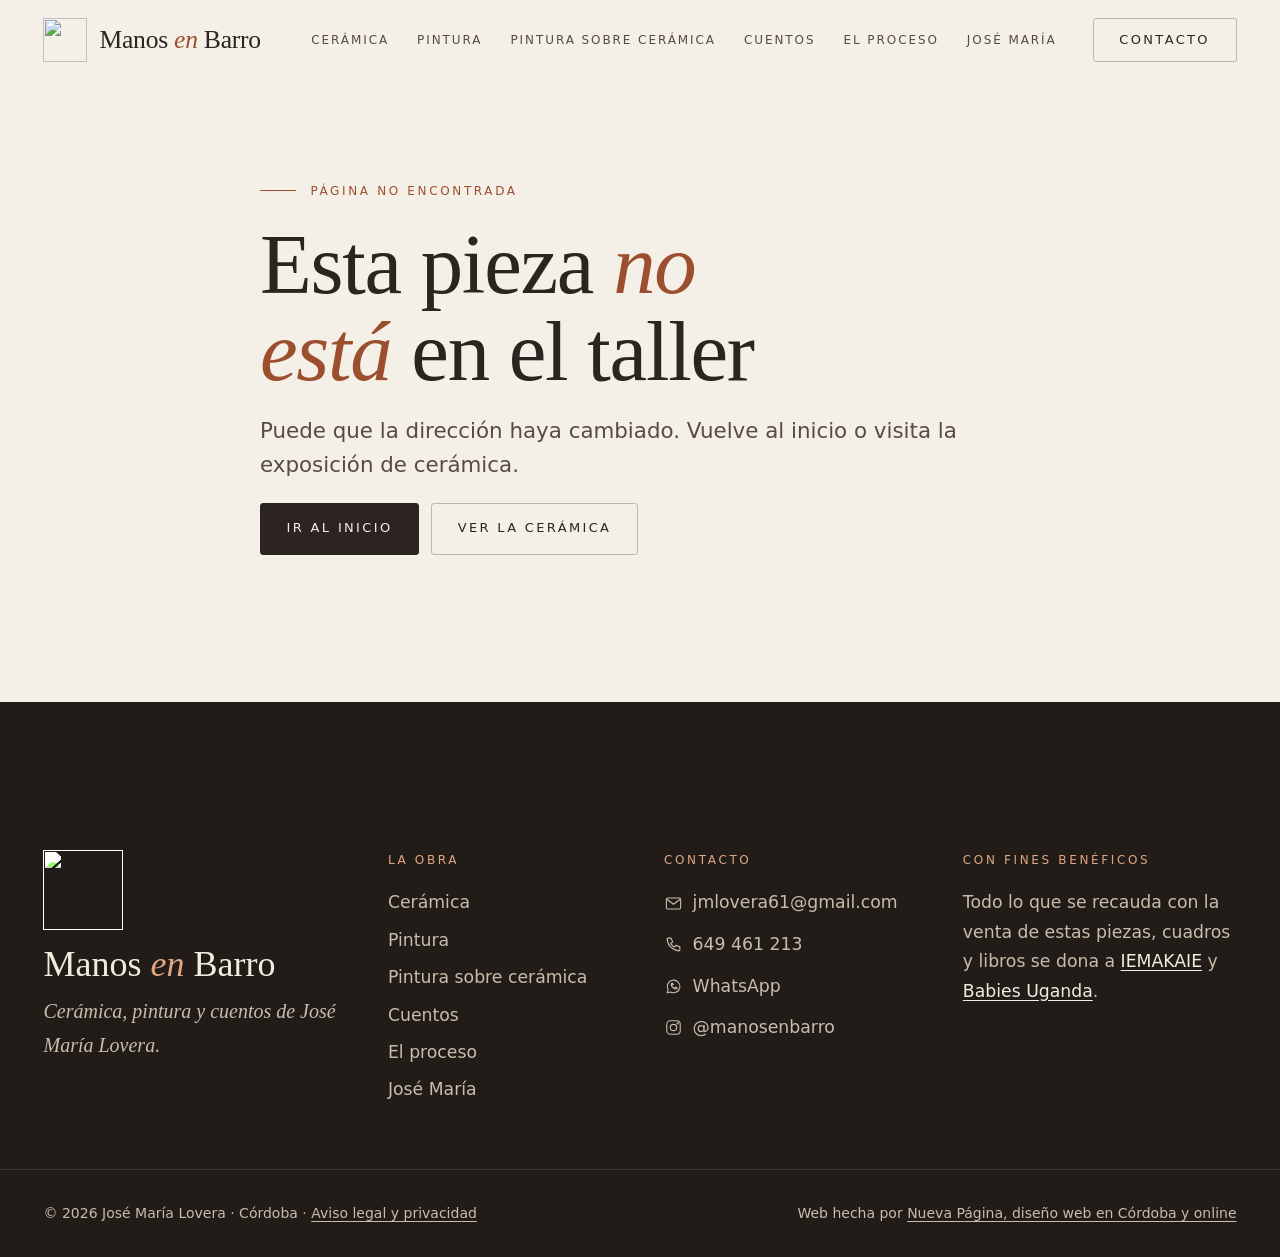
==== commit 86f44f1b: "Actualiza la web (2026-11-13)" ====
--- a/404/index.html
+++ b/404/index.html
@@ -2,12 +2,16 @@
   <meta charset="utf-8">
   <title>Web</title>
   <base href="/manos-en-barro/">
+  <script>
+    // La portada decide antes de pintarse si va con animaciones (si no, cambiaría de diseño al arrancar).
+    if (location.href.split(/[?#]/)[0] === document.baseURI && !matchMedia('(prefers-reduced-motion: reduce)').matches) document.documentElement.classList.add('motion');
+  </script>
   <meta name="viewport" content="width=device-width, initial-scale=1">
   <link rel="icon" href="favicon.svg" type="image/svg+xml">
-<style>:root{color-scheme:light;--paper:#f5f0e7;--paper-2:#ece4d6;--paper-3:#e1d6c3;--ink:#2b2421;--ink-2:#574b43;--ink-3:#7a6c61;--clay:#9c4f2e;--clay-deep:#7d3c21;--clay-soft:#e9d3c3;--olive:#5d6b3b;--glaze:#2f5f55;--night:#221c19;--on-night:#f2ebe0;--on-night-2:#c9bcab;--line:rgb(43 36 33 / .14);--line-strong:rgb(43 36 33 / .28);--serif:"Cormorant Garamond Variable", "Cormorant Garamond", Garamond, "Times New Roman", serif;--sans:"Jost Variable", "Jost", ui-sans-serif, system-ui, sans-serif;--fs-hero:clamp(3.25rem, 1.4894366197rem + 7.5117370892vw, 8.25rem);--fs-h1:clamp(2.75rem, 1.6936619718rem + 4.5070422535vw, 5.75rem);--fs-h2:clamp(2.25rem, 1.6338028169rem + 2.6291079812vw, 4rem);--fs-h3:clamp(1.625rem, 1.4049295775rem + .9389671362vw, 2.25rem);--fs-h4:clamp(1.3125rem, 1.2024647887rem + .4694835681vw, 1.625rem);--fs-lead:clamp(1.125rem, 1.036971831rem + .3755868545vw, 1.375rem);--fs-body:clamp(1rem, .9669894366rem + .1408450704vw, 1.09375rem);--fs-small:.9375rem;--gutter:clamp(1.125rem, .4647887324rem + 2.8169014085vw, 3rem);--container:1320px;--narrow:760px;--section:clamp(5rem, 3.2394366197rem + 7.5117370892vw, 10rem);--header-h:5rem;--radius:3px;--ease:cubic-bezier(.22, 1, .36, 1)}*,*:before,*:after{box-sizing:border-box}*{margin:0}html{-webkit-text-size-adjust:100%;scroll-padding-top:calc(var(--header-h) + 1rem)}body{overflow-x:clip;font-family:var(--sans);font-size:var(--fs-body);font-weight:380;line-height:1.7;color:var(--ink);background:var(--paper);-webkit-font-smoothing:antialiased}app-root{display:block;overflow-x:clip}img,svg{display:block;max-width:100%}img{height:auto}a{color:inherit;text-decoration:none}button{font:inherit;color:inherit}ul[role=list]{padding:0;list-style:none}.container{width:100%;max-width:calc(var(--container) + var(--gutter) * 2);padding-inline:var(--gutter);margin-inline:auto}.narrow{max-width:calc(var(--narrow) + var(--gutter) * 2)}.page-head{display:grid;gap:1.25rem;justify-items:start;padding-top:calc(var(--header-h) + clamp(3rem,1.6355633803rem + 5.8215962441vw,6.875rem));padding-bottom:clamp(2.5rem,1.6197183099rem + 3.7558685446vw,5rem)}.kicker{font-family:var(--sans);font-size:.75rem;font-weight:500;letter-spacing:.22em;text-transform:uppercase;display:inline-flex;gap:.9rem;align-items:center;color:var(--clay)}.kicker:before{width:2.25rem;height:1px;content:"";background:currentColor}.h1{font-family:var(--serif);font-size:var(--fs-h1);font-weight:400;line-height:1.02;letter-spacing:-.015em;text-wrap:balance}.h1 em{font-style:italic;font-weight:400;color:var(--clay)}.lead{max-width:40em;font-size:var(--fs-lead);line-height:1.6;color:var(--ink-2)}.btn{display:inline-flex;gap:.75rem;align-items:center;justify-content:center;min-height:3.25rem;padding:0 1.6rem;font-family:var(--sans);font-size:.8125rem;font-weight:500;letter-spacing:.18em;text-transform:uppercase;color:var(--paper);cursor:pointer;background:var(--ink);border:1px solid var(--ink);border-radius:var(--radius);transition:background-color .35s var(--ease),color .35s var(--ease),border-color .35s var(--ease)}@media(hover:hover)and (pointer:fine){.btn:hover{background:var(--clay-deep);border-color:var(--clay-deep)}}.btn--ghost{color:var(--ink);background:transparent;border-color:var(--line-strong)}@media(hover:hover)and (pointer:fine){.btn--ghost:hover{color:var(--paper);background:var(--ink);border-color:var(--ink)}}.visually-hidden{position:absolute;width:1px;height:1px;overflow:hidden;clip:rect(0 0 0 0);white-space:nowrap}.skip{position:fixed;top:.75rem;left:.75rem;z-index:200;padding:.7rem 1rem;color:var(--paper);background:var(--ink);transform:translateY(-200%)}.skip:focus{transform:none}@media(prefers-reduced-motion:reduce){*,*:before,*:after{transition-duration:.01ms!important;animation-duration:.01ms!important}}</style><link rel="stylesheet" href="styles-B5NRCSHD.css" media="print" data-beasties-media="all"><noscript><link rel="stylesheet" href="styles-B5NRCSHD.css"></noscript><style ng-app-id="ng">.header[_ngcontent-ng-c2880764817]{position:fixed;inset:0 0 auto;z-index:100;transition:background-color .4s var(--ease),box-shadow .4s var(--ease)}.header.is-solid[_ngcontent-ng-c2880764817]{background:color-mix(in srgb,var(--paper) 92%,transparent);box-shadow:0 1px 0 var(--line);-webkit-backdrop-filter:blur(12px);backdrop-filter:blur(12px)}.header__bar[_ngcontent-ng-c2880764817]{display:flex;gap:1.5rem;align-items:center;height:var(--header-h)}.brand[_ngcontent-ng-c2880764817]{display:inline-flex;gap:.75rem;align-items:center;margin-right:auto}.brand[_ngcontent-ng-c2880764817]   img[_ngcontent-ng-c2880764817]{width:2.75rem;height:2.75rem}.brand__name[_ngcontent-ng-c2880764817]{font-family:var(--serif);font-size:1.6rem;font-weight:500;line-height:1;letter-spacing:-.01em;white-space:nowrap}.brand__name[_ngcontent-ng-c2880764817]   em[_ngcontent-ng-c2880764817]{font-style:italic;color:var(--clay)}.nav[_ngcontent-ng-c2880764817]{display:none}@media(min-width:1280px){.nav[_ngcontent-ng-c2880764817]{display:block}}.nav[_ngcontent-ng-c2880764817]   ul[_ngcontent-ng-c2880764817]{display:flex;gap:.25rem}.nav[_ngcontent-ng-c2880764817]   a[_ngcontent-ng-c2880764817]{display:block;padding:.5rem .75rem;font-size:.75rem;font-weight:500;letter-spacing:.16em;text-transform:uppercase;color:var(--ink-2);white-space:nowrap;transition:color .3s var(--ease)}.nav[_ngcontent-ng-c2880764817]   a[_ngcontent-ng-c2880764817]:hover, .nav[_ngcontent-ng-c2880764817]   a[aria-current=page][_ngcontent-ng-c2880764817]{color:var(--clay)}.nav[_ngcontent-ng-c2880764817]   a[aria-current=page][_ngcontent-ng-c2880764817]{text-decoration:underline;text-decoration-thickness:1px;text-underline-offset:.5em}.header__cta[_ngcontent-ng-c2880764817]{display:none;min-height:2.75rem}@media(min-width:768px){.header__cta[_ngcontent-ng-c2880764817]{display:inline-flex}}.toggle[_ngcontent-ng-c2880764817]{display:grid;gap:6px;place-content:center;width:2.75rem;height:2.75rem;cursor:pointer;background:none;border:1px solid var(--line-strong);border-radius:var(--radius)}@media(min-width:1280px){.toggle[_ngcontent-ng-c2880764817]{display:none}}.toggle[_ngcontent-ng-c2880764817]   i[_ngcontent-ng-c2880764817]{display:block;width:1.2rem;height:1px;background:var(--ink);transition:transform .4s var(--ease)}[aria-expanded=true][_ngcontent-ng-c2880764817]   .toggle[_ngcontent-ng-c2880764817]   i[_ngcontent-ng-c2880764817]:first-of-type, .toggle[aria-expanded=true][_ngcontent-ng-c2880764817]   i[_ngcontent-ng-c2880764817]:first-of-type{transform:translateY(3.5px) rotate(45deg)}.toggle[aria-expanded=true][_ngcontent-ng-c2880764817]   i[_ngcontent-ng-c2880764817]:last-of-type{transform:translateY(-3.5px) rotate(-45deg)}.menu[_ngcontent-ng-c2880764817]{position:fixed;inset:var(--header-h) 0 0;overflow-y:auto;visibility:hidden;background:var(--paper);opacity:0;transition:opacity .4s var(--ease),visibility 0s .4s}.menu.is-open[_ngcontent-ng-c2880764817]{visibility:visible;opacity:1;transition:opacity .4s var(--ease)}.menu[_ngcontent-ng-c2880764817]   ul[_ngcontent-ng-c2880764817]{display:grid;gap:.25rem;padding-block:2rem 3rem}.menu[_ngcontent-ng-c2880764817]   a[_ngcontent-ng-c2880764817]{display:block;padding-block:.35rem;font-family:var(--serif);font-size:clamp(2rem,1.735915493rem + 1.1267605634vw,2.75rem);font-weight:400;line-height:1.15}.header.is-dark[_ngcontent-ng-c2880764817]{color:var(--on-night)}.header.is-dark[_ngcontent-ng-c2880764817]   .brand__name[_ngcontent-ng-c2880764817]   em[_ngcontent-ng-c2880764817]{color:#e0a582}.header.is-dark[_ngcontent-ng-c2880764817]   .nav[_ngcontent-ng-c2880764817]   a[_ngcontent-ng-c2880764817]{color:var(--on-night-2)}.header.is-dark[_ngcontent-ng-c2880764817]   .nav[_ngcontent-ng-c2880764817]   a[_ngcontent-ng-c2880764817]:hover, .header.is-dark[_ngcontent-ng-c2880764817]   .nav[_ngcontent-ng-c2880764817]   a[aria-current=page][_ngcontent-ng-c2880764817]{color:#e0a582}.header.is-dark[_ngcontent-ng-c2880764817]   .header__cta[_ngcontent-ng-c2880764817]{color:var(--on-night);border-color:#f2ebe059}@media(hover:hover)and (pointer:fine){.header.is-dark[_ngcontent-ng-c2880764817]   .header__cta[_ngcontent-ng-c2880764817]:hover{color:var(--ink);background:var(--on-night);border-color:var(--on-night)}}.header.is-dark[_ngcontent-ng-c2880764817]   .toggle[_ngcontent-ng-c2880764817]{border-color:#f2ebe059}.header.is-dark[_ngcontent-ng-c2880764817]   .toggle[_ngcontent-ng-c2880764817]   i[_ngcontent-ng-c2880764817]{background:var(--on-night)}</style><style ng-app-id="ng">.footer[_ngcontent-ng-c204938207]{padding-top:var(--section);color:var(--on-night-2);background:var(--night)}.footer[_ngcontent-ng-c204938207]   a[_ngcontent-ng-c204938207]{transition:color .3s var(--ease)}.footer[_ngcontent-ng-c204938207]   a[_ngcontent-ng-c204938207]:hover{color:var(--on-night)}.footer__top[_ngcontent-ng-c204938207]{display:grid;gap:3rem}@media(min-width:768px){.footer__top[_ngcontent-ng-c204938207]{grid-template-columns:repeat(2,1fr)}}@media(min-width:1024px){.footer__top[_ngcontent-ng-c204938207]{grid-template-columns:1.3fr 1fr 1.1fr 1.2fr}}.footer__brand[_ngcontent-ng-c204938207]   img[_ngcontent-ng-c204938207]{width:5rem;height:5rem;margin-bottom:1rem;filter:brightness(1.6) saturate(.9)}.footer__name[_ngcontent-ng-c204938207]{font-family:var(--serif);font-size:2.25rem;line-height:1;color:var(--on-night)}.footer__name[_ngcontent-ng-c204938207]   em[_ngcontent-ng-c204938207]{font-style:italic;color:#e0a582}.footer__tag[_ngcontent-ng-c204938207]{margin-top:.75rem;font-family:var(--serif);font-size:1.25rem;font-style:italic}.footer__h[_ngcontent-ng-c204938207]{font-family:var(--sans);font-size:.75rem;font-weight:500;letter-spacing:.22em;text-transform:uppercase;margin-bottom:1.1rem;color:#e0a582}ul[_ngcontent-ng-c204938207]{display:grid;gap:.5rem}.footer__contact[_ngcontent-ng-c204938207]   a[_ngcontent-ng-c204938207]{display:inline-flex;gap:.6rem;align-items:center}.footer__charity[_ngcontent-ng-c204938207]   a[_ngcontent-ng-c204938207]{color:var(--on-night);text-decoration:underline;text-underline-offset:.2em}.footer__bottom[_ngcontent-ng-c204938207]{display:flex;flex-wrap:wrap;gap:.5rem 2rem;justify-content:space-between;padding-block:2rem;margin-top:4rem;font-size:.875rem;border-top:1px solid rgba(242,235,224,.12)}.footer__bottom[_ngcontent-ng-c204938207]   a[_ngcontent-ng-c204938207]{text-decoration:underline;text-underline-offset:.2em}</style><style ng-app-id="ng">[_nghost-ng-c2328317790]{display:inline-block;width:1.1em;height:1.1em;flex:none}svg[_ngcontent-ng-c2328317790]{width:100%;height:100%}</style></head>
+<style>:root{color-scheme:light;--paper:#f5f0e7;--paper-2:#ece4d6;--paper-3:#e1d6c3;--ink:#2b2421;--ink-2:#574b43;--ink-3:#7a6c61;--clay:#9c4f2e;--clay-deep:#7d3c21;--clay-soft:#e9d3c3;--olive:#5d6b3b;--glaze:#2f5f55;--night:#221c19;--on-night:#f2ebe0;--on-night-2:#c9bcab;--line:rgb(43 36 33 / .14);--line-strong:rgb(43 36 33 / .28);--serif:"Cormorant Garamond Variable", "Cormorant Garamond", Garamond, "Times New Roman", serif;--sans:"Jost Variable", "Jost", ui-sans-serif, system-ui, sans-serif;--fs-hero:clamp(3.25rem, 1.4894366197rem + 7.5117370892vw, 8.25rem);--fs-h1:clamp(2.75rem, 1.6936619718rem + 4.5070422535vw, 5.75rem);--fs-h2:clamp(2.25rem, 1.6338028169rem + 2.6291079812vw, 4rem);--fs-h3:clamp(1.625rem, 1.4049295775rem + .9389671362vw, 2.25rem);--fs-h4:clamp(1.3125rem, 1.2024647887rem + .4694835681vw, 1.625rem);--fs-lead:clamp(1.125rem, 1.036971831rem + .3755868545vw, 1.375rem);--fs-body:clamp(1rem, .9669894366rem + .1408450704vw, 1.09375rem);--fs-small:.9375rem;--gutter:clamp(1.125rem, .4647887324rem + 2.8169014085vw, 3rem);--container:1320px;--narrow:760px;--section:clamp(5rem, 3.2394366197rem + 7.5117370892vw, 10rem);--header-h:5rem;--radius:3px;--ease:cubic-bezier(.22, 1, .36, 1)}*,*:before,*:after{box-sizing:border-box}*{margin:0}html{-webkit-text-size-adjust:100%;scroll-padding-top:calc(var(--header-h) + 1rem)}body{overflow-x:clip;font-family:var(--sans);font-size:var(--fs-body);font-weight:380;line-height:1.7;color:var(--ink);background:var(--paper);-webkit-font-smoothing:antialiased}app-root{display:block;overflow-x:clip}img,svg{display:block;max-width:100%}img{height:auto}a{color:inherit;text-decoration:none}button{font:inherit;color:inherit}ul[role=list]{padding:0;list-style:none}.container{width:100%;max-width:calc(var(--container) + var(--gutter) * 2);padding-inline:var(--gutter);margin-inline:auto}.narrow{max-width:calc(var(--narrow) + var(--gutter) * 2)}.page-head{display:grid;gap:1.25rem;justify-items:start;padding-top:calc(var(--header-h) + clamp(3rem,1.6355633803rem + 5.8215962441vw,6.875rem));padding-bottom:clamp(2.5rem,1.6197183099rem + 3.7558685446vw,5rem)}.kicker{font-family:var(--sans);font-size:.75rem;font-weight:500;letter-spacing:.22em;text-transform:uppercase;display:inline-flex;gap:.9rem;align-items:center;color:var(--clay)}.kicker:before{width:2.25rem;height:1px;content:"";background:currentColor}.h1{font-family:var(--serif);font-size:var(--fs-h1);font-weight:400;line-height:1.02;letter-spacing:-.015em;text-wrap:balance}.h1 em{font-style:italic;font-weight:400;color:var(--clay)}.lead{max-width:40em;font-size:var(--fs-lead);line-height:1.6;color:var(--ink-2)}.btn{display:inline-flex;gap:.75rem;align-items:center;justify-content:center;min-height:3.25rem;padding:0 1.6rem;font-family:var(--sans);font-size:.8125rem;font-weight:500;letter-spacing:.18em;text-transform:uppercase;color:var(--paper);cursor:pointer;background:var(--ink);border:1px solid var(--ink);border-radius:var(--radius);transition:background-color .35s var(--ease),color .35s var(--ease),border-color .35s var(--ease)}@media(hover:hover)and (pointer:fine){.btn:hover{background:var(--clay-deep);border-color:var(--clay-deep)}}.btn--ghost{color:var(--ink);background:transparent;border-color:var(--line-strong)}@media(hover:hover)and (pointer:fine){.btn--ghost:hover{color:var(--paper);background:var(--ink);border-color:var(--ink)}}.visually-hidden{position:absolute;width:1px;height:1px;overflow:hidden;clip:rect(0 0 0 0);white-space:nowrap}.skip{position:fixed;top:.75rem;left:.75rem;z-index:200;padding:.7rem 1rem;color:var(--paper);background:var(--ink);transform:translateY(-200%)}.skip:focus{transform:none}@media(prefers-reduced-motion:reduce){*,*:before,*:after{transition-duration:.01ms!important;animation-duration:.01ms!important}}</style><link rel="stylesheet" href="styles-7UBFF7MP.css" media="print" data-beasties-media="all"><noscript><link rel="stylesheet" href="styles-7UBFF7MP.css"></noscript><style ng-app-id="ng">.header[_ngcontent-ng-c2829833575]{position:fixed;inset:0 0 auto;z-index:100;transition:background-color .4s var(--ease),box-shadow .4s var(--ease)}.header.is-solid[_ngcontent-ng-c2829833575]{background:color-mix(in srgb,var(--paper) 92%,transparent);box-shadow:0 1px 0 var(--line);-webkit-backdrop-filter:blur(12px);backdrop-filter:blur(12px)}.header__bar[_ngcontent-ng-c2829833575]{display:flex;gap:1.5rem;align-items:center;height:var(--header-h)}.brand[_ngcontent-ng-c2829833575]{display:inline-flex;gap:.75rem;align-items:center;margin-right:auto}.brand[_ngcontent-ng-c2829833575]   img[_ngcontent-ng-c2829833575]{width:2.75rem;height:2.75rem}.brand__name[_ngcontent-ng-c2829833575]{font-family:var(--serif);font-size:1.6rem;font-weight:500;line-height:1;letter-spacing:-.01em;white-space:nowrap}.brand__name[_ngcontent-ng-c2829833575]   em[_ngcontent-ng-c2829833575]{font-style:italic;color:var(--clay)}.nav[_ngcontent-ng-c2829833575]{display:none}@media(min-width:1280px){.nav[_ngcontent-ng-c2829833575]{display:block}}.nav[_ngcontent-ng-c2829833575]   ul[_ngcontent-ng-c2829833575]{display:flex;gap:.25rem}.nav[_ngcontent-ng-c2829833575]   a[_ngcontent-ng-c2829833575]{display:block;padding:.5rem .75rem;font-size:.75rem;font-weight:500;letter-spacing:.16em;text-transform:uppercase;color:var(--ink-2);white-space:nowrap;transition:color .3s var(--ease)}.nav[_ngcontent-ng-c2829833575]   a[_ngcontent-ng-c2829833575]:hover, .nav[_ngcontent-ng-c2829833575]   a[aria-current=page][_ngcontent-ng-c2829833575]{color:var(--clay)}.nav[_ngcontent-ng-c2829833575]   a[aria-current=page][_ngcontent-ng-c2829833575]{text-decoration:underline;text-decoration-thickness:1px;text-underline-offset:.5em}.header__cta[_ngcontent-ng-c2829833575]{display:none;min-height:2.75rem}@media(min-width:768px){.header__cta[_ngcontent-ng-c2829833575]{display:inline-flex}}.toggle[_ngcontent-ng-c2829833575]{display:grid;gap:6px;place-content:center;width:2.75rem;height:2.75rem;cursor:pointer;background:none;border:1px solid var(--line-strong);border-radius:var(--radius)}@media(min-width:1280px){.toggle[_ngcontent-ng-c2829833575]{display:none}}.toggle[_ngcontent-ng-c2829833575]   i[_ngcontent-ng-c2829833575]{display:block;width:1.2rem;height:1px;background:var(--ink);transition:transform .4s var(--ease)}[aria-expanded=true][_ngcontent-ng-c2829833575]   .toggle[_ngcontent-ng-c2829833575]   i[_ngcontent-ng-c2829833575]:first-of-type, .toggle[aria-expanded=true][_ngcontent-ng-c2829833575]   i[_ngcontent-ng-c2829833575]:first-of-type{transform:translateY(3.5px) rotate(45deg)}.toggle[aria-expanded=true][_ngcontent-ng-c2829833575]   i[_ngcontent-ng-c2829833575]:last-of-type{transform:translateY(-3.5px) rotate(-45deg)}.menu[_ngcontent-ng-c2829833575]{position:fixed;inset:var(--header-h) 0 0;overflow-y:auto;visibility:hidden;background:var(--paper);opacity:0;transition:opacity .4s var(--ease),visibility 0s .4s}.menu.is-open[_ngcontent-ng-c2829833575]{visibility:visible;opacity:1;transition:opacity .4s var(--ease)}.menu[_ngcontent-ng-c2829833575]   ul[_ngcontent-ng-c2829833575]{display:grid;gap:.25rem;padding-block:2rem 3rem}.menu[_ngcontent-ng-c2829833575]   a[_ngcontent-ng-c2829833575]{display:block;padding-block:.35rem;font-family:var(--serif);font-size:clamp(2rem,1.735915493rem + 1.1267605634vw,2.75rem);font-weight:400;line-height:1.15}.header.is-dark[_ngcontent-ng-c2829833575]{color:var(--on-night)}.header.is-dark[_ngcontent-ng-c2829833575]   .brand__name[_ngcontent-ng-c2829833575]   em[_ngcontent-ng-c2829833575]{color:#e0a582}.header.is-dark[_ngcontent-ng-c2829833575]   .nav[_ngcontent-ng-c2829833575]   a[_ngcontent-ng-c2829833575]{color:var(--on-night-2)}.header.is-dark[_ngcontent-ng-c2829833575]   .nav[_ngcontent-ng-c2829833575]   a[_ngcontent-ng-c2829833575]:hover, .header.is-dark[_ngcontent-ng-c2829833575]   .nav[_ngcontent-ng-c2829833575]   a[aria-current=page][_ngcontent-ng-c2829833575]{color:#e0a582}.header.is-dark[_ngcontent-ng-c2829833575]   .header__cta[_ngcontent-ng-c2829833575]{color:var(--on-night);border-color:#f2ebe059}@media(hover:hover)and (pointer:fine){.header.is-dark[_ngcontent-ng-c2829833575]   .header__cta[_ngcontent-ng-c2829833575]:hover{color:var(--ink);background:var(--on-night);border-color:var(--on-night)}}.header.is-dark[_ngcontent-ng-c2829833575]   .toggle[_ngcontent-ng-c2829833575]{border-color:#f2ebe059}.header.is-dark[_ngcontent-ng-c2829833575]   .toggle[_ngcontent-ng-c2829833575]   i[_ngcontent-ng-c2829833575]{background:var(--on-night)}.header[_ngcontent-ng-c2829833575]{view-transition-name:cabecera}.header__progress[_ngcontent-ng-c2829833575]{position:absolute;right:0;bottom:0;left:0;height:2px;pointer-events:none;background:linear-gradient(90deg,var(--clay),#e0a582);transform:scaleX(0);transform-origin:left}</style><style ng-app-id="ng">.footer[_ngcontent-ng-c204938207]{padding-top:var(--section);color:var(--on-night-2);background:var(--night)}.footer[_ngcontent-ng-c204938207]   a[_ngcontent-ng-c204938207]{transition:color .3s var(--ease)}.footer[_ngcontent-ng-c204938207]   a[_ngcontent-ng-c204938207]:hover{color:var(--on-night)}.footer__top[_ngcontent-ng-c204938207]{display:grid;gap:3rem}@media(min-width:768px){.footer__top[_ngcontent-ng-c204938207]{grid-template-columns:repeat(2,1fr)}}@media(min-width:1024px){.footer__top[_ngcontent-ng-c204938207]{grid-template-columns:1.3fr 1fr 1.1fr 1.2fr}}.footer__brand[_ngcontent-ng-c204938207]   img[_ngcontent-ng-c204938207]{width:5rem;height:5rem;margin-bottom:1rem;filter:brightness(1.6) saturate(.9)}.footer__name[_ngcontent-ng-c204938207]{font-family:var(--serif);font-size:2.25rem;line-height:1;color:var(--on-night)}.footer__name[_ngcontent-ng-c204938207]   em[_ngcontent-ng-c204938207]{font-style:italic;color:#e0a582}.footer__tag[_ngcontent-ng-c204938207]{margin-top:.75rem;font-family:var(--serif);font-size:1.25rem;font-style:italic}.footer__h[_ngcontent-ng-c204938207]{font-family:var(--sans);font-size:.75rem;font-weight:500;letter-spacing:.22em;text-transform:uppercase;margin-bottom:1.1rem;color:#e0a582}ul[_ngcontent-ng-c204938207]{display:grid;gap:.5rem}.footer__contact[_ngcontent-ng-c204938207]   a[_ngcontent-ng-c204938207]{display:inline-flex;gap:.6rem;align-items:center}.footer__charity[_ngcontent-ng-c204938207]   a[_ngcontent-ng-c204938207]{color:var(--on-night);text-decoration:underline;text-underline-offset:.2em}.footer__bottom[_ngcontent-ng-c204938207]{display:flex;flex-wrap:wrap;gap:.5rem 2rem;justify-content:space-between;padding-block:2rem;margin-top:4rem;font-size:.875rem;border-top:1px solid rgba(242,235,224,.12)}.footer__bottom[_ngcontent-ng-c204938207]   a[_ngcontent-ng-c204938207]{text-decoration:underline;text-underline-offset:.2em}</style><style ng-app-id="ng">[_nghost-ng-c2328317790]{display:inline-block;width:1.1em;height:1.1em;flex:none}svg[_ngcontent-ng-c2328317790]{width:100%;height:100%}</style></head>
 <body><!--nghm--><script type="text/javascript" id="ng-event-dispatch-contract">(()=>{function p(t,n,r,o,e,i,f,m){return{eventType:t,event:n,targetElement:r,eic:o,timeStamp:e,eia:i,eirp:f,eiack:m}}function u(t){let n=[],r=e=>{n.push(e)};return{c:t,q:n,et:[],etc:[],d:r,h:e=>{r(p(e.type,e,e.target,t,Date.now()))}}}function s(t,n,r){for(let o=0;o<n.length;o++){let e=n[o];(r?t.etc:t.et).push(e),t.c.addEventListener(e,t.h,r)}}function c(t,n,r,o,e=window){let i=u(t);e._ejsas||(e._ejsas={}),e._ejsas[n]=i,s(i,r),s(i,o,!0)}window.__jsaction_bootstrap=c;})();
 </script><script>window.__jsaction_bootstrap(document.body,"ng",["click"],[]);</script>
-  <app-root ng-version="22.2.4" ngh="7" ng-server-context="ssg"><app-header _nghost-ng-c2880764817="" ngh="0"><a _ngcontent-ng-c2880764817="" href="#contenido" class="skip">Saltar al contenido</a><header _ngcontent-ng-c2880764817="" class="header"><div _ngcontent-ng-c2880764817="" class="container header__bar"><a _ngcontent-ng-c2880764817="" applink="/" aria-label="Manos en Barro, ir al inicio" class="brand" href="/manos-en-barro/" jsaction="click:;"><img _ngcontent-ng-c2880764817="" src="img/sello.svg" alt="" width="44" height="44"><span _ngcontent-ng-c2880764817="" class="brand__name">Manos <em _ngcontent-ng-c2880764817="">en</em> Barro</span></a><nav _ngcontent-ng-c2880764817="" aria-label="Principal" class="nav"><ul _ngcontent-ng-c2880764817="" role="list"><li _ngcontent-ng-c2880764817=""><a _ngcontent-ng-c2880764817="" href="/manos-en-barro/ceramica/" jsaction="click:;">Cerámica</a></li><li _ngcontent-ng-c2880764817=""><a _ngcontent-ng-c2880764817="" href="/manos-en-barro/pintura/" jsaction="click:;">Pintura</a></li><li _ngcontent-ng-c2880764817=""><a _ngcontent-ng-c2880764817="" href="/manos-en-barro/pintura-sobre-ceramica/" jsaction="click:;">Pintura sobre cerámica</a></li><li _ngcontent-ng-c2880764817=""><a _ngcontent-ng-c2880764817="" href="/manos-en-barro/cuentos/" jsaction="click:;">Cuentos</a></li><li _ngcontent-ng-c2880764817=""><a _ngcontent-ng-c2880764817="" href="/manos-en-barro/proceso/" jsaction="click:;">El proceso</a></li><li _ngcontent-ng-c2880764817=""><a _ngcontent-ng-c2880764817="" href="/manos-en-barro/jose-maria/" jsaction="click:;">José María</a></li><!----></ul></nav><a _ngcontent-ng-c2880764817="" applink="/contacto/" class="btn btn--ghost header__cta" href="/manos-en-barro/contacto/" jsaction="click:;">Contacto</a><button _ngcontent-ng-c2880764817="" type="button" aria-controls="menu" class="toggle" aria-expanded="false" jsaction="click:;"><span _ngcontent-ng-c2880764817="" class="visually-hidden">Abrir menú</span><i _ngcontent-ng-c2880764817=""></i><i _ngcontent-ng-c2880764817=""></i></button></div><div _ngcontent-ng-c2880764817="" id="menu" class="menu" inert=""><nav _ngcontent-ng-c2880764817="" aria-label="Menú" class="container"><ul _ngcontent-ng-c2880764817="" role="list"><li _ngcontent-ng-c2880764817=""><a _ngcontent-ng-c2880764817="" href="/manos-en-barro/" jsaction="click:;">Inicio</a></li><li _ngcontent-ng-c2880764817=""><a _ngcontent-ng-c2880764817="" href="/manos-en-barro/ceramica/" jsaction="click:;">Cerámica</a></li><li _ngcontent-ng-c2880764817=""><a _ngcontent-ng-c2880764817="" href="/manos-en-barro/pintura/" jsaction="click:;">Pintura</a></li><li _ngcontent-ng-c2880764817=""><a _ngcontent-ng-c2880764817="" href="/manos-en-barro/pintura-sobre-ceramica/" jsaction="click:;">Pintura sobre cerámica</a></li><li _ngcontent-ng-c2880764817=""><a _ngcontent-ng-c2880764817="" href="/manos-en-barro/cuentos/" jsaction="click:;">Cuentos</a></li><li _ngcontent-ng-c2880764817=""><a _ngcontent-ng-c2880764817="" href="/manos-en-barro/proceso/" jsaction="click:;">El proceso</a></li><li _ngcontent-ng-c2880764817=""><a _ngcontent-ng-c2880764817="" href="/manos-en-barro/jose-maria/" jsaction="click:;">José María</a></li><li _ngcontent-ng-c2880764817=""><a _ngcontent-ng-c2880764817="" href="/manos-en-barro/contacto/" jsaction="click:;">Contacto</a></li><!----></ul></nav></div></header></app-header><main id="contenido" tabindex="-1"><router-outlet></router-outlet><app-not-found ngh="1"><section class="container narrow page-head" style="padding-bottom: var(--section);"><p class="kicker">Página no encontrada</p><h1 class="h1">Esta pieza <em>no está</em> en el taller</h1><p class="lead">Puede que la dirección haya cambiado. Vuelve al inicio o visita la exposición de cerámica.</p><div style="display: flex; gap: .75rem; flex-wrap: wrap;"><a applink="/" class="btn" href="/manos-en-barro/" jsaction="click:;">Ir al inicio</a><a applink="/ceramica/" class="btn btn--ghost" href="/manos-en-barro/ceramica/" jsaction="click:;">Ver la cerámica</a></div></section></app-not-found><!----></main><app-footer _nghost-ng-c204938207="" ngh="6"><footer _ngcontent-ng-c204938207="" class="footer"><div _ngcontent-ng-c204938207="" class="container footer__top"><div _ngcontent-ng-c204938207="" class="footer__brand"><img _ngcontent-ng-c204938207="" src="img/sello.svg" alt="" width="88" height="88"><p _ngcontent-ng-c204938207="" class="footer__name">Manos <em _ngcontent-ng-c204938207="">en</em> Barro</p><p _ngcontent-ng-c204938207="" class="footer__tag">Cerámica, pintura y cuentos de José María Lovera.</p></div><nav _ngcontent-ng-c204938207="" aria-labelledby="pie-obra"><h2 _ngcontent-ng-c204938207="" id="pie-obra" class="footer__h">La obra</h2><ul _ngcontent-ng-c204938207="" role="list"><li _ngcontent-ng-c204938207=""><a _ngcontent-ng-c204938207="" href="/manos-en-barro/ceramica/" jsaction="click:;">Cerámica</a></li><li _ngcontent-ng-c204938207=""><a _ngcontent-ng-c204938207="" href="/manos-en-barro/pintura/" jsaction="click:;">Pintura</a></li><li _ngcontent-ng-c204938207=""><a _ngcontent-ng-c204938207="" href="/manos-en-barro/pintura-sobre-ceramica/" jsaction="click:;">Pintura sobre cerámica</a></li><li _ngcontent-ng-c204938207=""><a _ngcontent-ng-c204938207="" href="/manos-en-barro/cuentos/" jsaction="click:;">Cuentos</a></li><li _ngcontent-ng-c204938207=""><a _ngcontent-ng-c204938207="" href="/manos-en-barro/proceso/" jsaction="click:;">El proceso</a></li><li _ngcontent-ng-c204938207=""><a _ngcontent-ng-c204938207="" href="/manos-en-barro/jose-maria/" jsaction="click:;">José María</a></li><!----></ul></nav><div _ngcontent-ng-c204938207=""><h2 _ngcontent-ng-c204938207="" class="footer__h">Contacto</h2><ul _ngcontent-ng-c204938207="" role="list" class="footer__contact"><li _ngcontent-ng-c204938207=""><a _ngcontent-ng-c204938207="" href="mailto:jmlovera61@gmail.com"><app-icon _ngcontent-ng-c204938207="" name="mail" _nghost-ng-c2328317790="" ngh="2"><svg _ngcontent-ng-c2328317790="" viewBox="0 0 24 24" fill="none" stroke="currentColor" stroke-width="1.4" stroke-linecap="round" stroke-linejoin="round" aria-hidden="true" focusable="false"><!----><!----><rect _ngcontent-ng-c2328317790="" x="3" y="5" width="18" height="14" rx="1.5"></rect><path _ngcontent-ng-c2328317790="" d="m4 7 8 6 8-6"></path><!----><!----><!----><!----><!----><!----><!----><!----><!----></svg></app-icon> jmlovera61@gmail.com</a></li><li _ngcontent-ng-c204938207=""><a _ngcontent-ng-c204938207="" href="tel:+34649461213"><app-icon _ngcontent-ng-c204938207="" name="phone" _nghost-ng-c2328317790="" ngh="3"><svg _ngcontent-ng-c2328317790="" viewBox="0 0 24 24" fill="none" stroke="currentColor" stroke-width="1.4" stroke-linecap="round" stroke-linejoin="round" aria-hidden="true" focusable="false"><!----><!----><!----><path _ngcontent-ng-c2328317790="" d="M5 4h4l2 5-2.5 1.5a11 11 0 0 0 5 5L15 13l5 2v4a1 1 0 0 1-1 1A16 16 0 0 1 4 5a1 1 0 0 1 1-1Z"></path><!----><!----><!----><!----><!----><!----><!----><!----></svg></app-icon> 649 461 213</a></li><li _ngcontent-ng-c204938207=""><a _ngcontent-ng-c204938207="" target="_blank" rel="noopener" href="https://wa.me/34649461213"><app-icon _ngcontent-ng-c204938207="" name="whatsapp" _nghost-ng-c2328317790="" ngh="4"><svg _ngcontent-ng-c2328317790="" viewBox="0 0 24 24" fill="none" stroke="currentColor" stroke-width="1.4" stroke-linecap="round" stroke-linejoin="round" aria-hidden="true" focusable="false"><!----><!----><!----><!----><path _ngcontent-ng-c2328317790="" d="M4 20l1.3-3.9A8 8 0 1 1 8.4 19L4 20Z"></path><path _ngcontent-ng-c2328317790="" d="M9 9.5c.3 2.3 2.2 4.2 4.5 4.5l1.2-1.2 1.8.8-.4 1.6c-3.6.4-7.2-3.2-6.8-6.8l1.6-.4.8 1.8L9 9.5Z"></path><!----><!----><!----><!----><!----><!----><!----></svg></app-icon> WhatsApp</a></li><li _ngcontent-ng-c204938207=""><a _ngcontent-ng-c204938207="" target="_blank" rel="noopener" href="https://www.instagram.com/manosenbarro/"><app-icon _ngcontent-ng-c204938207="" name="instagram" _nghost-ng-c2328317790="" ngh="5"><svg _ngcontent-ng-c2328317790="" viewBox="0 0 24 24" fill="none" stroke="currentColor" stroke-width="1.4" stroke-linecap="round" stroke-linejoin="round" aria-hidden="true" focusable="false"><!----><!----><!----><!----><!----><rect _ngcontent-ng-c2328317790="" x="3.5" y="3.5" width="17" height="17" rx="4.5"></rect><circle _ngcontent-ng-c2328317790="" cx="12" cy="12" r="4"></circle><circle _ngcontent-ng-c2328317790="" cx="17.2" cy="6.8" r=".6" fill="currentColor"></circle><!----><!----><!----><!----><!----><!----></svg></app-icon> @manosenbarro</a></li></ul></div><div _ngcontent-ng-c204938207="" class="footer__charity"><h2 _ngcontent-ng-c204938207="" class="footer__h">Con fines benéficos</h2><p _ngcontent-ng-c204938207=""> Todo lo que se recauda con la venta de estas piezas, cuadros y libros se dona a <a _ngcontent-ng-c204938207="" target="_blank" rel="noopener" href="https://iemakaie.es/">IEMAKAIE</a> y  <a _ngcontent-ng-c204938207="" target="_blank" rel="noopener" href="https://babiesuganda.org/">Babies Uganda</a>. <!----></p></div></div><div _ngcontent-ng-c204938207="" class="container footer__bottom"><p _ngcontent-ng-c204938207="">© 2026 José María Lovera · Córdoba · <a _ngcontent-ng-c204938207="" applink="/legal/" href="/manos-en-barro/legal/" jsaction="click:;">Aviso legal y privacidad</a></p><p _ngcontent-ng-c204938207=""> Web hecha por <a _ngcontent-ng-c204938207="" href="https://nuevapagina.com/" target="_blank" rel="noopener">Nueva Página, diseño web en Córdoba y online</a></p></div></footer></app-footer></app-root>
-<link rel="modulepreload" href="chunk-BOZYPrKx.js"><script src="main-IMRC6ALB.js" type="module"></script>
+  <app-root ng-version="22.2.4" ngh="7" ng-server-context="ssg"><app-header _nghost-ng-c2829833575="" ngh="0"><a _ngcontent-ng-c2829833575="" href="#contenido" class="skip">Saltar al contenido</a><header _ngcontent-ng-c2829833575="" class="header"><span _ngcontent-ng-c2829833575="" aria-hidden="true" class="header__progress"></span><div _ngcontent-ng-c2829833575="" class="container header__bar"><a _ngcontent-ng-c2829833575="" applink="/" aria-label="Manos en Barro, ir al inicio" class="brand" href="/manos-en-barro/" jsaction="click:;"><img _ngcontent-ng-c2829833575="" src="img/sello.svg" alt="" width="44" height="44"><span _ngcontent-ng-c2829833575="" class="brand__name">Manos <em _ngcontent-ng-c2829833575="">en</em> Barro</span></a><nav _ngcontent-ng-c2829833575="" aria-label="Principal" class="nav"><ul _ngcontent-ng-c2829833575="" role="list"><li _ngcontent-ng-c2829833575=""><a _ngcontent-ng-c2829833575="" href="/manos-en-barro/ceramica/" jsaction="click:;">Cerámica</a></li><li _ngcontent-ng-c2829833575=""><a _ngcontent-ng-c2829833575="" href="/manos-en-barro/pintura/" jsaction="click:;">Pintura</a></li><li _ngcontent-ng-c2829833575=""><a _ngcontent-ng-c2829833575="" href="/manos-en-barro/pintura-sobre-ceramica/" jsaction="click:;">Pintura sobre cerámica</a></li><li _ngcontent-ng-c2829833575=""><a _ngcontent-ng-c2829833575="" href="/manos-en-barro/cuentos/" jsaction="click:;">Cuentos</a></li><li _ngcontent-ng-c2829833575=""><a _ngcontent-ng-c2829833575="" href="/manos-en-barro/proceso/" jsaction="click:;">El proceso</a></li><li _ngcontent-ng-c2829833575=""><a _ngcontent-ng-c2829833575="" href="/manos-en-barro/jose-maria/" jsaction="click:;">José María</a></li><!----></ul></nav><a _ngcontent-ng-c2829833575="" applink="/contacto/" class="btn btn--ghost header__cta" href="/manos-en-barro/contacto/" jsaction="click:;">Contacto</a><button _ngcontent-ng-c2829833575="" type="button" aria-controls="menu" class="toggle" aria-expanded="false" jsaction="click:;"><span _ngcontent-ng-c2829833575="" class="visually-hidden">Abrir menú</span><i _ngcontent-ng-c2829833575=""></i><i _ngcontent-ng-c2829833575=""></i></button></div><div _ngcontent-ng-c2829833575="" id="menu" class="menu" inert=""><nav _ngcontent-ng-c2829833575="" aria-label="Menú" class="container"><ul _ngcontent-ng-c2829833575="" role="list"><li _ngcontent-ng-c2829833575=""><a _ngcontent-ng-c2829833575="" href="/manos-en-barro/" jsaction="click:;">Inicio</a></li><li _ngcontent-ng-c2829833575=""><a _ngcontent-ng-c2829833575="" href="/manos-en-barro/ceramica/" jsaction="click:;">Cerámica</a></li><li _ngcontent-ng-c2829833575=""><a _ngcontent-ng-c2829833575="" href="/manos-en-barro/pintura/" jsaction="click:;">Pintura</a></li><li _ngcontent-ng-c2829833575=""><a _ngcontent-ng-c2829833575="" href="/manos-en-barro/pintura-sobre-ceramica/" jsaction="click:;">Pintura sobre cerámica</a></li><li _ngcontent-ng-c2829833575=""><a _ngcontent-ng-c2829833575="" href="/manos-en-barro/cuentos/" jsaction="click:;">Cuentos</a></li><li _ngcontent-ng-c2829833575=""><a _ngcontent-ng-c2829833575="" href="/manos-en-barro/proceso/" jsaction="click:;">El proceso</a></li><li _ngcontent-ng-c2829833575=""><a _ngcontent-ng-c2829833575="" href="/manos-en-barro/jose-maria/" jsaction="click:;">José María</a></li><li _ngcontent-ng-c2829833575=""><a _ngcontent-ng-c2829833575="" href="/manos-en-barro/contacto/" jsaction="click:;">Contacto</a></li><!----></ul></nav></div></header></app-header><main id="contenido" tabindex="-1"><router-outlet></router-outlet><app-not-found ngh="1"><section class="container narrow page-head" style="padding-bottom: var(--section);"><p class="kicker">Página no encontrada</p><h1 class="h1">Esta pieza <em>no está</em> en el taller</h1><p class="lead">Puede que la dirección haya cambiado. Vuelve al inicio o visita la exposición de cerámica.</p><div style="display: flex; gap: .75rem; flex-wrap: wrap;"><a applink="/" class="btn" href="/manos-en-barro/" jsaction="click:;">Ir al inicio</a><a applink="/ceramica/" class="btn btn--ghost" href="/manos-en-barro/ceramica/" jsaction="click:;">Ver la cerámica</a></div></section></app-not-found><!----></main><app-footer _nghost-ng-c204938207="" ngh="6"><footer _ngcontent-ng-c204938207="" class="footer"><div _ngcontent-ng-c204938207="" class="container footer__top"><div _ngcontent-ng-c204938207="" class="footer__brand"><img _ngcontent-ng-c204938207="" src="img/sello.svg" alt="" width="88" height="88"><p _ngcontent-ng-c204938207="" class="footer__name">Manos <em _ngcontent-ng-c204938207="">en</em> Barro</p><p _ngcontent-ng-c204938207="" class="footer__tag">Cerámica, pintura y cuentos de José María Lovera.</p></div><nav _ngcontent-ng-c204938207="" aria-labelledby="pie-obra"><h2 _ngcontent-ng-c204938207="" id="pie-obra" class="footer__h">La obra</h2><ul _ngcontent-ng-c204938207="" role="list"><li _ngcontent-ng-c204938207=""><a _ngcontent-ng-c204938207="" href="/manos-en-barro/ceramica/" jsaction="click:;">Cerámica</a></li><li _ngcontent-ng-c204938207=""><a _ngcontent-ng-c204938207="" href="/manos-en-barro/pintura/" jsaction="click:;">Pintura</a></li><li _ngcontent-ng-c204938207=""><a _ngcontent-ng-c204938207="" href="/manos-en-barro/pintura-sobre-ceramica/" jsaction="click:;">Pintura sobre cerámica</a></li><li _ngcontent-ng-c204938207=""><a _ngcontent-ng-c204938207="" href="/manos-en-barro/cuentos/" jsaction="click:;">Cuentos</a></li><li _ngcontent-ng-c204938207=""><a _ngcontent-ng-c204938207="" href="/manos-en-barro/proceso/" jsaction="click:;">El proceso</a></li><li _ngcontent-ng-c204938207=""><a _ngcontent-ng-c204938207="" href="/manos-en-barro/jose-maria/" jsaction="click:;">José María</a></li><!----></ul></nav><div _ngcontent-ng-c204938207=""><h2 _ngcontent-ng-c204938207="" class="footer__h">Contacto</h2><ul _ngcontent-ng-c204938207="" role="list" class="footer__contact"><li _ngcontent-ng-c204938207=""><a _ngcontent-ng-c204938207="" href="mailto:jmlovera61@gmail.com"><app-icon _ngcontent-ng-c204938207="" name="mail" _nghost-ng-c2328317790="" ngh="2"><svg _ngcontent-ng-c2328317790="" viewBox="0 0 24 24" fill="none" stroke="currentColor" stroke-width="1.4" stroke-linecap="round" stroke-linejoin="round" aria-hidden="true" focusable="false"><!----><!----><rect _ngcontent-ng-c2328317790="" x="3" y="5" width="18" height="14" rx="1.5"></rect><path _ngcontent-ng-c2328317790="" d="m4 7 8 6 8-6"></path><!----><!----><!----><!----><!----><!----><!----><!----><!----></svg></app-icon> jmlovera61@gmail.com</a></li><li _ngcontent-ng-c204938207=""><a _ngcontent-ng-c204938207="" href="tel:+34649461213"><app-icon _ngcontent-ng-c204938207="" name="phone" _nghost-ng-c2328317790="" ngh="3"><svg _ngcontent-ng-c2328317790="" viewBox="0 0 24 24" fill="none" stroke="currentColor" stroke-width="1.4" stroke-linecap="round" stroke-linejoin="round" aria-hidden="true" focusable="false"><!----><!----><!----><path _ngcontent-ng-c2328317790="" d="M5 4h4l2 5-2.5 1.5a11 11 0 0 0 5 5L15 13l5 2v4a1 1 0 0 1-1 1A16 16 0 0 1 4 5a1 1 0 0 1 1-1Z"></path><!----><!----><!----><!----><!----><!----><!----><!----></svg></app-icon> 649 461 213</a></li><li _ngcontent-ng-c204938207=""><a _ngcontent-ng-c204938207="" target="_blank" rel="noopener" href="https://wa.me/34649461213"><app-icon _ngcontent-ng-c204938207="" name="whatsapp" _nghost-ng-c2328317790="" ngh="4"><svg _ngcontent-ng-c2328317790="" viewBox="0 0 24 24" fill="none" stroke="currentColor" stroke-width="1.4" stroke-linecap="round" stroke-linejoin="round" aria-hidden="true" focusable="false"><!----><!----><!----><!----><path _ngcontent-ng-c2328317790="" d="M4 20l1.3-3.9A8 8 0 1 1 8.4 19L4 20Z"></path><path _ngcontent-ng-c2328317790="" d="M9 9.5c.3 2.3 2.2 4.2 4.5 4.5l1.2-1.2 1.8.8-.4 1.6c-3.6.4-7.2-3.2-6.8-6.8l1.6-.4.8 1.8L9 9.5Z"></path><!----><!----><!----><!----><!----><!----><!----></svg></app-icon> WhatsApp</a></li><li _ngcontent-ng-c204938207=""><a _ngcontent-ng-c204938207="" target="_blank" rel="noopener" href="https://www.instagram.com/manosenbarro/"><app-icon _ngcontent-ng-c204938207="" name="instagram" _nghost-ng-c2328317790="" ngh="5"><svg _ngcontent-ng-c2328317790="" viewBox="0 0 24 24" fill="none" stroke="currentColor" stroke-width="1.4" stroke-linecap="round" stroke-linejoin="round" aria-hidden="true" focusable="false"><!----><!----><!----><!----><!----><rect _ngcontent-ng-c2328317790="" x="3.5" y="3.5" width="17" height="17" rx="4.5"></rect><circle _ngcontent-ng-c2328317790="" cx="12" cy="12" r="4"></circle><circle _ngcontent-ng-c2328317790="" cx="17.2" cy="6.8" r=".6" fill="currentColor"></circle><!----><!----><!----><!----><!----><!----></svg></app-icon> @manosenbarro</a></li></ul></div><div _ngcontent-ng-c204938207="" class="footer__charity"><h2 _ngcontent-ng-c204938207="" class="footer__h">Con fines benéficos</h2><p _ngcontent-ng-c204938207=""> Todo lo que se recauda con la venta de estas piezas, cuadros y libros se dona a <a _ngcontent-ng-c204938207="" target="_blank" rel="noopener" href="https://iemakaie.es/">IEMAKAIE</a> y  <a _ngcontent-ng-c204938207="" target="_blank" rel="noopener" href="https://babiesuganda.org/">Babies Uganda</a>. <!----></p></div></div><div _ngcontent-ng-c204938207="" class="container footer__bottom"><p _ngcontent-ng-c204938207="">© 2026 José María Lovera · Córdoba · <a _ngcontent-ng-c204938207="" applink="/legal/" href="/manos-en-barro/legal/" jsaction="click:;">Aviso legal y privacidad</a></p><p _ngcontent-ng-c204938207=""> Web hecha por <a _ngcontent-ng-c204938207="" href="https://nuevapagina.com/" target="_blank" rel="noopener">Nueva Página, diseño web en Córdoba y online</a></p></div></footer></app-footer></app-root>
+<link rel="modulepreload" href="chunk-CumtuFSZ.js"><script src="main-L2WFWMOW.js" type="module"></script>
 
-<script id="ng-state" type="application/json">{"__nghData__":[{"t":{"14":"t0","26":"t1"},"c":{"14":[{"i":"t0","r":1,"x":6}],"26":[{"i":"t1","r":1,"x":8}]}},{},{"t":{"1":"t4","2":"t5","3":"t6","4":"t7","5":"t8","6":"t9","7":"t10","8":"t11","9":"t12","10":"t13","11":"t14"},"c":{"1":[],"2":[],"3":[{"i":"t6","r":2}],"4":[],"5":[],"6":[],"7":[],"8":[],"9":[],"10":[],"11":[]}},{"t":{"1":"t4","2":"t5","3":"t6","4":"t7","5":"t8","6":"t9","7":"t10","8":"t11","9":"t12","10":"t13","11":"t14"},"c":{"1":[],"2":[],"3":[],"4":[{"i":"t7","r":1}],"5":[],"6":[],"7":[],"8":[],"9":[],"10":[],"11":[]}},{"t":{"1":"t4","2":"t5","3":"t6","4":"t7","5":"t8","6":"t9","7":"t10","8":"t11","9":"t12","10":"t13","11":"t14"},"c":{"1":[],"2":[],"3":[],"4":[],"5":[{"i":"t8","r":2}],"6":[],"7":[],"8":[],"9":[],"10":[],"11":[]}},{"t":{"1":"t4","2":"t5","3":"t6","4":"t7","5":"t8","6":"t9","7":"t10","8":"t11","9":"t12","10":"t13","11":"t14"},"c":{"1":[],"2":[],"3":[],"4":[],"5":[],"6":[{"i":"t9","r":3}],"7":[],"8":[],"9":[],"10":[],"11":[]}},{"t":{"16":"t16","43":"t17"},"c":{"16":[{"i":"t16","r":1,"x":6}],"43":[{"i":"t17","r":2,"x":2}]}},{"c":{"2":[{"i":"c3589422879","r":1}]}}]}</script><script>document.querySelectorAll('link[data-beasties-media]').forEach(function(l){l.media=l.getAttribute('data-beasties-media');l.removeAttribute('data-beasties-media')})</script></body></html>+<script id="ng-state" type="application/json">{"__nghData__":[{"t":{"15":"t0","27":"t1"},"c":{"15":[{"i":"t0","r":1,"x":6}],"27":[{"i":"t1","r":1,"x":8}]}},{},{"t":{"1":"t6","2":"t7","3":"t8","4":"t9","5":"t10","6":"t11","7":"t12","8":"t13","9":"t14","10":"t15","11":"t16"},"c":{"1":[],"2":[],"3":[{"i":"t8","r":2}],"4":[],"5":[],"6":[],"7":[],"8":[],"9":[],"10":[],"11":[]}},{"t":{"1":"t6","2":"t7","3":"t8","4":"t9","5":"t10","6":"t11","7":"t12","8":"t13","9":"t14","10":"t15","11":"t16"},"c":{"1":[],"2":[],"3":[],"4":[{"i":"t9","r":1}],"5":[],"6":[],"7":[],"8":[],"9":[],"10":[],"11":[]}},{"t":{"1":"t6","2":"t7","3":"t8","4":"t9","5":"t10","6":"t11","7":"t12","8":"t13","9":"t14","10":"t15","11":"t16"},"c":{"1":[],"2":[],"3":[],"4":[],"5":[{"i":"t10","r":2}],"6":[],"7":[],"8":[],"9":[],"10":[],"11":[]}},{"t":{"1":"t6","2":"t7","3":"t8","4":"t9","5":"t10","6":"t11","7":"t12","8":"t13","9":"t14","10":"t15","11":"t16"},"c":{"1":[],"2":[],"3":[],"4":[],"5":[],"6":[{"i":"t11","r":3}],"7":[],"8":[],"9":[],"10":[],"11":[]}},{"t":{"16":"t18","43":"t19"},"c":{"16":[{"i":"t18","r":1,"x":6}],"43":[{"i":"t19","r":2,"x":2}]}},{"c":{"2":[{"i":"c3589422879","r":1}]}}]}</script><script>document.querySelectorAll('link[data-beasties-media]').forEach(function(l){l.media=l.getAttribute('data-beasties-media');l.removeAttribute('data-beasties-media')})</script></body></html>
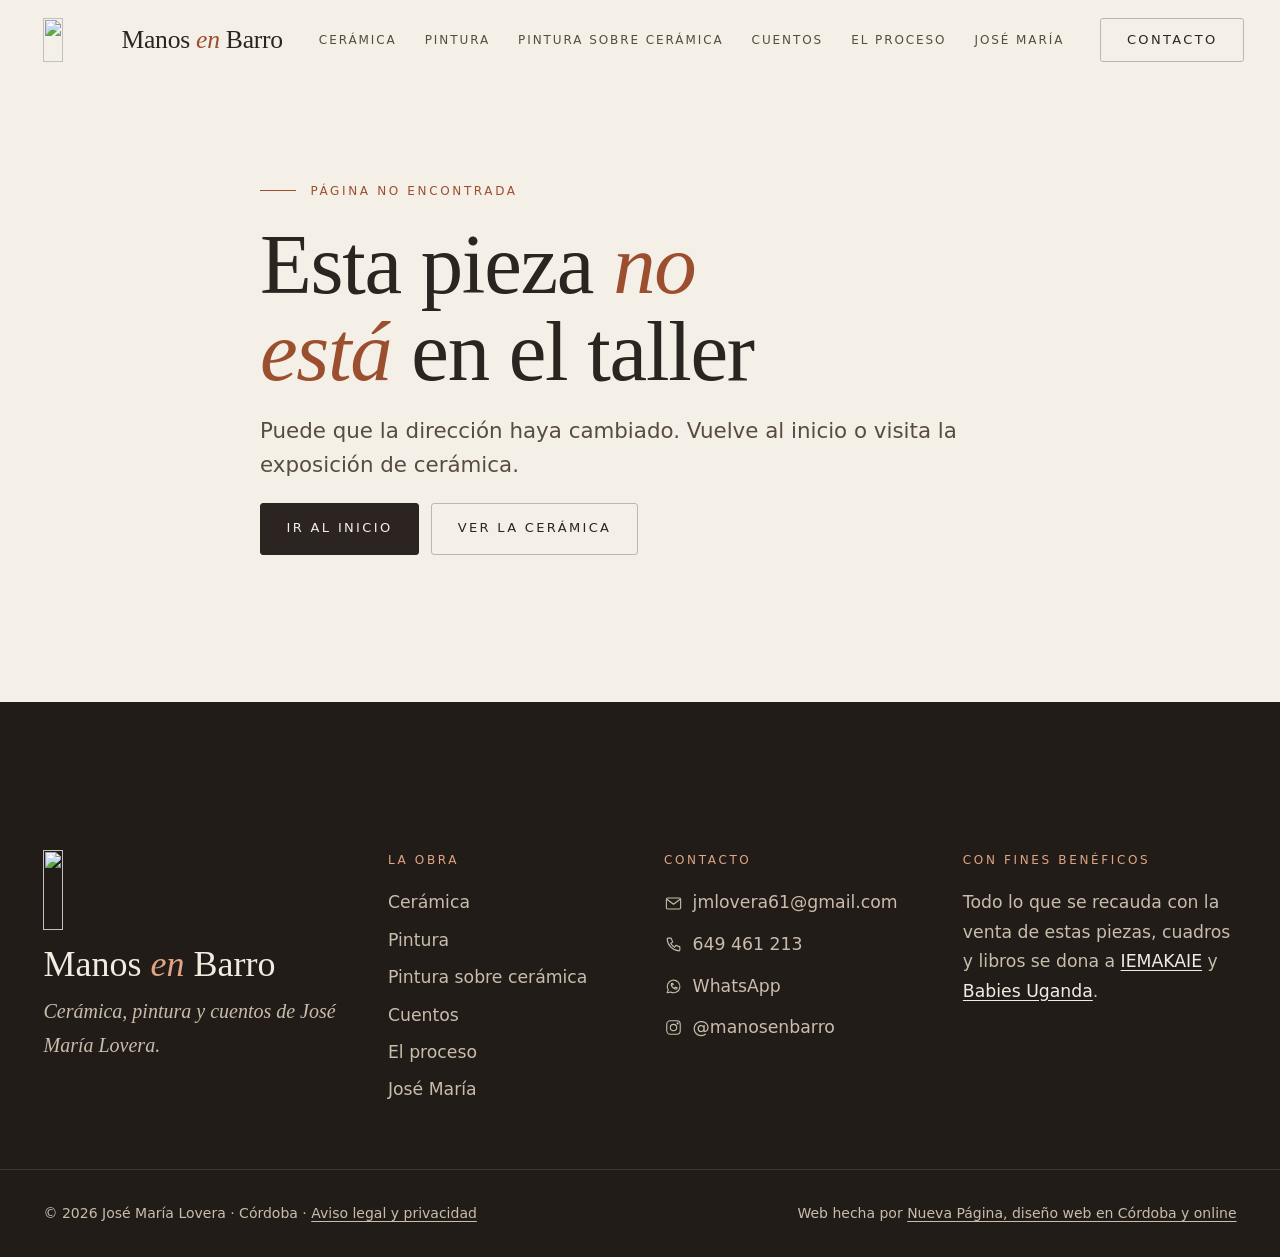
==== commit 4d06585a: "Actualiza la web (2026-11-26)" ====
--- a/404/index.html
+++ b/404/index.html
@@ -7,11 +7,15 @@
     if (location.href.split(/[?#]/)[0] === document.baseURI && !matchMedia('(prefers-reduced-motion: reduce)').matches) document.documentElement.classList.add('motion');
   </script>
   <meta name="viewport" content="width=device-width, initial-scale=1">
-  <link rel="icon" href="favicon.svg" type="image/svg+xml">
-<style>:root{color-scheme:light;--paper:#f5f0e7;--paper-2:#ece4d6;--paper-3:#e1d6c3;--ink:#2b2421;--ink-2:#574b43;--ink-3:#7a6c61;--clay:#9c4f2e;--clay-deep:#7d3c21;--clay-soft:#e9d3c3;--olive:#5d6b3b;--glaze:#2f5f55;--night:#221c19;--on-night:#f2ebe0;--on-night-2:#c9bcab;--line:rgb(43 36 33 / .14);--line-strong:rgb(43 36 33 / .28);--serif:"Cormorant Garamond Variable", "Cormorant Garamond", Garamond, "Times New Roman", serif;--sans:"Jost Variable", "Jost", ui-sans-serif, system-ui, sans-serif;--fs-hero:clamp(3.25rem, 1.4894366197rem + 7.5117370892vw, 8.25rem);--fs-h1:clamp(2.75rem, 1.6936619718rem + 4.5070422535vw, 5.75rem);--fs-h2:clamp(2.25rem, 1.6338028169rem + 2.6291079812vw, 4rem);--fs-h3:clamp(1.625rem, 1.4049295775rem + .9389671362vw, 2.25rem);--fs-h4:clamp(1.3125rem, 1.2024647887rem + .4694835681vw, 1.625rem);--fs-lead:clamp(1.125rem, 1.036971831rem + .3755868545vw, 1.375rem);--fs-body:clamp(1rem, .9669894366rem + .1408450704vw, 1.09375rem);--fs-small:.9375rem;--gutter:clamp(1.125rem, .4647887324rem + 2.8169014085vw, 3rem);--container:1320px;--narrow:760px;--section:clamp(5rem, 3.2394366197rem + 7.5117370892vw, 10rem);--header-h:5rem;--radius:3px;--ease:cubic-bezier(.22, 1, .36, 1)}*,*:before,*:after{box-sizing:border-box}*{margin:0}html{-webkit-text-size-adjust:100%;scroll-padding-top:calc(var(--header-h) + 1rem)}body{overflow-x:clip;font-family:var(--sans);font-size:var(--fs-body);font-weight:380;line-height:1.7;color:var(--ink);background:var(--paper);-webkit-font-smoothing:antialiased}app-root{display:block;overflow-x:clip}img,svg{display:block;max-width:100%}img{height:auto}a{color:inherit;text-decoration:none}button{font:inherit;color:inherit}ul[role=list]{padding:0;list-style:none}.container{width:100%;max-width:calc(var(--container) + var(--gutter) * 2);padding-inline:var(--gutter);margin-inline:auto}.narrow{max-width:calc(var(--narrow) + var(--gutter) * 2)}.page-head{display:grid;gap:1.25rem;justify-items:start;padding-top:calc(var(--header-h) + clamp(3rem,1.6355633803rem + 5.8215962441vw,6.875rem));padding-bottom:clamp(2.5rem,1.6197183099rem + 3.7558685446vw,5rem)}.kicker{font-family:var(--sans);font-size:.75rem;font-weight:500;letter-spacing:.22em;text-transform:uppercase;display:inline-flex;gap:.9rem;align-items:center;color:var(--clay)}.kicker:before{width:2.25rem;height:1px;content:"";background:currentColor}.h1{font-family:var(--serif);font-size:var(--fs-h1);font-weight:400;line-height:1.02;letter-spacing:-.015em;text-wrap:balance}.h1 em{font-style:italic;font-weight:400;color:var(--clay)}.lead{max-width:40em;font-size:var(--fs-lead);line-height:1.6;color:var(--ink-2)}.btn{display:inline-flex;gap:.75rem;align-items:center;justify-content:center;min-height:3.25rem;padding:0 1.6rem;font-family:var(--sans);font-size:.8125rem;font-weight:500;letter-spacing:.18em;text-transform:uppercase;color:var(--paper);cursor:pointer;background:var(--ink);border:1px solid var(--ink);border-radius:var(--radius);transition:background-color .35s var(--ease),color .35s var(--ease),border-color .35s var(--ease)}@media(hover:hover)and (pointer:fine){.btn:hover{background:var(--clay-deep);border-color:var(--clay-deep)}}.btn--ghost{color:var(--ink);background:transparent;border-color:var(--line-strong)}@media(hover:hover)and (pointer:fine){.btn--ghost:hover{color:var(--paper);background:var(--ink);border-color:var(--ink)}}.visually-hidden{position:absolute;width:1px;height:1px;overflow:hidden;clip:rect(0 0 0 0);white-space:nowrap}.skip{position:fixed;top:.75rem;left:.75rem;z-index:200;padding:.7rem 1rem;color:var(--paper);background:var(--ink);transform:translateY(-200%)}.skip:focus{transform:none}@media(prefers-reduced-motion:reduce){*,*:before,*:after{transition-duration:.01ms!important;animation-duration:.01ms!important}}</style><link rel="stylesheet" href="styles-7UBFF7MP.css" media="print" data-beasties-media="all"><noscript><link rel="stylesheet" href="styles-7UBFF7MP.css"></noscript><style ng-app-id="ng">.header[_ngcontent-ng-c2829833575]{position:fixed;inset:0 0 auto;z-index:100;transition:background-color .4s var(--ease),box-shadow .4s var(--ease)}.header.is-solid[_ngcontent-ng-c2829833575]{background:color-mix(in srgb,var(--paper) 92%,transparent);box-shadow:0 1px 0 var(--line);-webkit-backdrop-filter:blur(12px);backdrop-filter:blur(12px)}.header__bar[_ngcontent-ng-c2829833575]{display:flex;gap:1.5rem;align-items:center;height:var(--header-h)}.brand[_ngcontent-ng-c2829833575]{display:inline-flex;gap:.75rem;align-items:center;margin-right:auto}.brand[_ngcontent-ng-c2829833575]   img[_ngcontent-ng-c2829833575]{width:2.75rem;height:2.75rem}.brand__name[_ngcontent-ng-c2829833575]{font-family:var(--serif);font-size:1.6rem;font-weight:500;line-height:1;letter-spacing:-.01em;white-space:nowrap}.brand__name[_ngcontent-ng-c2829833575]   em[_ngcontent-ng-c2829833575]{font-style:italic;color:var(--clay)}.nav[_ngcontent-ng-c2829833575]{display:none}@media(min-width:1280px){.nav[_ngcontent-ng-c2829833575]{display:block}}.nav[_ngcontent-ng-c2829833575]   ul[_ngcontent-ng-c2829833575]{display:flex;gap:.25rem}.nav[_ngcontent-ng-c2829833575]   a[_ngcontent-ng-c2829833575]{display:block;padding:.5rem .75rem;font-size:.75rem;font-weight:500;letter-spacing:.16em;text-transform:uppercase;color:var(--ink-2);white-space:nowrap;transition:color .3s var(--ease)}.nav[_ngcontent-ng-c2829833575]   a[_ngcontent-ng-c2829833575]:hover, .nav[_ngcontent-ng-c2829833575]   a[aria-current=page][_ngcontent-ng-c2829833575]{color:var(--clay)}.nav[_ngcontent-ng-c2829833575]   a[aria-current=page][_ngcontent-ng-c2829833575]{text-decoration:underline;text-decoration-thickness:1px;text-underline-offset:.5em}.header__cta[_ngcontent-ng-c2829833575]{display:none;min-height:2.75rem}@media(min-width:768px){.header__cta[_ngcontent-ng-c2829833575]{display:inline-flex}}.toggle[_ngcontent-ng-c2829833575]{display:grid;gap:6px;place-content:center;width:2.75rem;height:2.75rem;cursor:pointer;background:none;border:1px solid var(--line-strong);border-radius:var(--radius)}@media(min-width:1280px){.toggle[_ngcontent-ng-c2829833575]{display:none}}.toggle[_ngcontent-ng-c2829833575]   i[_ngcontent-ng-c2829833575]{display:block;width:1.2rem;height:1px;background:var(--ink);transition:transform .4s var(--ease)}[aria-expanded=true][_ngcontent-ng-c2829833575]   .toggle[_ngcontent-ng-c2829833575]   i[_ngcontent-ng-c2829833575]:first-of-type, .toggle[aria-expanded=true][_ngcontent-ng-c2829833575]   i[_ngcontent-ng-c2829833575]:first-of-type{transform:translateY(3.5px) rotate(45deg)}.toggle[aria-expanded=true][_ngcontent-ng-c2829833575]   i[_ngcontent-ng-c2829833575]:last-of-type{transform:translateY(-3.5px) rotate(-45deg)}.menu[_ngcontent-ng-c2829833575]{position:fixed;inset:var(--header-h) 0 0;overflow-y:auto;visibility:hidden;background:var(--paper);opacity:0;transition:opacity .4s var(--ease),visibility 0s .4s}.menu.is-open[_ngcontent-ng-c2829833575]{visibility:visible;opacity:1;transition:opacity .4s var(--ease)}.menu[_ngcontent-ng-c2829833575]   ul[_ngcontent-ng-c2829833575]{display:grid;gap:.25rem;padding-block:2rem 3rem}.menu[_ngcontent-ng-c2829833575]   a[_ngcontent-ng-c2829833575]{display:block;padding-block:.35rem;font-family:var(--serif);font-size:clamp(2rem,1.735915493rem + 1.1267605634vw,2.75rem);font-weight:400;line-height:1.15}.header.is-dark[_ngcontent-ng-c2829833575]{color:var(--on-night)}.header.is-dark[_ngcontent-ng-c2829833575]   .brand__name[_ngcontent-ng-c2829833575]   em[_ngcontent-ng-c2829833575]{color:#e0a582}.header.is-dark[_ngcontent-ng-c2829833575]   .nav[_ngcontent-ng-c2829833575]   a[_ngcontent-ng-c2829833575]{color:var(--on-night-2)}.header.is-dark[_ngcontent-ng-c2829833575]   .nav[_ngcontent-ng-c2829833575]   a[_ngcontent-ng-c2829833575]:hover, .header.is-dark[_ngcontent-ng-c2829833575]   .nav[_ngcontent-ng-c2829833575]   a[aria-current=page][_ngcontent-ng-c2829833575]{color:#e0a582}.header.is-dark[_ngcontent-ng-c2829833575]   .header__cta[_ngcontent-ng-c2829833575]{color:var(--on-night);border-color:#f2ebe059}@media(hover:hover)and (pointer:fine){.header.is-dark[_ngcontent-ng-c2829833575]   .header__cta[_ngcontent-ng-c2829833575]:hover{color:var(--ink);background:var(--on-night);border-color:var(--on-night)}}.header.is-dark[_ngcontent-ng-c2829833575]   .toggle[_ngcontent-ng-c2829833575]{border-color:#f2ebe059}.header.is-dark[_ngcontent-ng-c2829833575]   .toggle[_ngcontent-ng-c2829833575]   i[_ngcontent-ng-c2829833575]{background:var(--on-night)}.header[_ngcontent-ng-c2829833575]{view-transition-name:cabecera}.header__progress[_ngcontent-ng-c2829833575]{position:absolute;right:0;bottom:0;left:0;height:2px;pointer-events:none;background:linear-gradient(90deg,var(--clay),#e0a582);transform:scaleX(0);transform-origin:left}</style><style ng-app-id="ng">.footer[_ngcontent-ng-c204938207]{padding-top:var(--section);color:var(--on-night-2);background:var(--night)}.footer[_ngcontent-ng-c204938207]   a[_ngcontent-ng-c204938207]{transition:color .3s var(--ease)}.footer[_ngcontent-ng-c204938207]   a[_ngcontent-ng-c204938207]:hover{color:var(--on-night)}.footer__top[_ngcontent-ng-c204938207]{display:grid;gap:3rem}@media(min-width:768px){.footer__top[_ngcontent-ng-c204938207]{grid-template-columns:repeat(2,1fr)}}@media(min-width:1024px){.footer__top[_ngcontent-ng-c204938207]{grid-template-columns:1.3fr 1fr 1.1fr 1.2fr}}.footer__brand[_ngcontent-ng-c204938207]   img[_ngcontent-ng-c204938207]{width:5rem;height:5rem;margin-bottom:1rem;filter:brightness(1.6) saturate(.9)}.footer__name[_ngcontent-ng-c204938207]{font-family:var(--serif);font-size:2.25rem;line-height:1;color:var(--on-night)}.footer__name[_ngcontent-ng-c204938207]   em[_ngcontent-ng-c204938207]{font-style:italic;color:#e0a582}.footer__tag[_ngcontent-ng-c204938207]{margin-top:.75rem;font-family:var(--serif);font-size:1.25rem;font-style:italic}.footer__h[_ngcontent-ng-c204938207]{font-family:var(--sans);font-size:.75rem;font-weight:500;letter-spacing:.22em;text-transform:uppercase;margin-bottom:1.1rem;color:#e0a582}ul[_ngcontent-ng-c204938207]{display:grid;gap:.5rem}.footer__contact[_ngcontent-ng-c204938207]   a[_ngcontent-ng-c204938207]{display:inline-flex;gap:.6rem;align-items:center}.footer__charity[_ngcontent-ng-c204938207]   a[_ngcontent-ng-c204938207]{color:var(--on-night);text-decoration:underline;text-underline-offset:.2em}.footer__bottom[_ngcontent-ng-c204938207]{display:flex;flex-wrap:wrap;gap:.5rem 2rem;justify-content:space-between;padding-block:2rem;margin-top:4rem;font-size:.875rem;border-top:1px solid rgba(242,235,224,.12)}.footer__bottom[_ngcontent-ng-c204938207]   a[_ngcontent-ng-c204938207]{text-decoration:underline;text-underline-offset:.2em}</style><style ng-app-id="ng">[_nghost-ng-c2328317790]{display:inline-block;width:1.1em;height:1.1em;flex:none}svg[_ngcontent-ng-c2328317790]{width:100%;height:100%}</style></head>
+  <!-- Sin esto, Safari del iPhone convierte números (el ISBN de los libros) en enlaces de teléfono antes
+       de que arranque Angular, y la página de Cuentos fallaba al hidratarse. Los teléfonos ya llevan su tel:. -->
+  <meta name="format-detection" content="telephone=no, date=no, address=no, email=no">
+  <link rel="icon" href="favicon.png" type="image/png">
+  <link rel="apple-touch-icon" href="apple-touch-icon.png">
+<style>:root{color-scheme:light;--paper:#f5f0e7;--paper-2:#ece4d6;--paper-3:#e1d6c3;--ink:#2b2421;--ink-2:#574b43;--ink-3:#7a6c61;--clay:#9c4f2e;--clay-deep:#7d3c21;--clay-soft:#e9d3c3;--olive:#5d6b3b;--glaze:#2f5f55;--night:#221c19;--on-night:#f2ebe0;--on-night-2:#c9bcab;--line:rgb(43 36 33 / .14);--line-strong:rgb(43 36 33 / .28);--serif:"Cormorant Garamond Variable", "Cormorant Garamond", Garamond, "Times New Roman", serif;--sans:"Jost Variable", "Jost", ui-sans-serif, system-ui, sans-serif;--fs-hero:clamp(3.25rem, 1.4894366197rem + 7.5117370892vw, 8.25rem);--fs-h1:clamp(2.75rem, 1.6936619718rem + 4.5070422535vw, 5.75rem);--fs-h2:clamp(2.25rem, 1.6338028169rem + 2.6291079812vw, 4rem);--fs-h3:clamp(1.625rem, 1.4049295775rem + .9389671362vw, 2.25rem);--fs-h4:clamp(1.3125rem, 1.2024647887rem + .4694835681vw, 1.625rem);--fs-lead:clamp(1.125rem, 1.036971831rem + .3755868545vw, 1.375rem);--fs-body:clamp(1rem, .9669894366rem + .1408450704vw, 1.09375rem);--fs-small:.9375rem;--gutter:clamp(1.125rem, .4647887324rem + 2.8169014085vw, 3rem);--container:1320px;--narrow:760px;--section:clamp(5rem, 3.2394366197rem + 7.5117370892vw, 10rem);--header-h:5rem;--radius:3px;--ease:cubic-bezier(.22, 1, .36, 1)}*,*:before,*:after{box-sizing:border-box}*{margin:0}html{-webkit-text-size-adjust:100%;scroll-padding-top:calc(var(--header-h) + 1rem)}html:has(.menu.is-open),html:has(dialog[open]){overflow:hidden}body{overflow-x:clip;font-family:var(--sans);font-size:var(--fs-body);font-weight:380;line-height:1.7;color:var(--ink);background:var(--paper);-webkit-font-smoothing:antialiased}app-root{display:block;overflow-x:clip}img,svg{display:block;max-width:100%}img{height:auto}a{color:inherit;text-decoration:none}button{font:inherit;color:inherit}ul[role=list]{padding:0;list-style:none}.container{width:100%;max-width:calc(var(--container) + var(--gutter) * 2);padding-inline:var(--gutter);margin-inline:auto}.narrow{max-width:calc(var(--narrow) + var(--gutter) * 2)}.page-head{display:grid;gap:1.25rem;justify-items:start;padding-top:calc(var(--header-h) + clamp(3rem,1.6355633803rem + 5.8215962441vw,6.875rem));padding-bottom:clamp(2.5rem,1.6197183099rem + 3.7558685446vw,5rem)}.kicker{font-family:var(--sans);font-size:.75rem;font-weight:500;letter-spacing:.22em;text-transform:uppercase;display:inline-flex;gap:.9rem;align-items:center;color:var(--clay)}.kicker:before{width:2.25rem;height:1px;content:"";background:currentColor}.h1{font-family:var(--serif);font-size:var(--fs-h1);font-weight:400;line-height:1.02;letter-spacing:-.015em;text-wrap:balance}.h1 em{font-style:italic;font-weight:400;color:var(--clay)}.lead{max-width:40em;font-size:var(--fs-lead);line-height:1.6;color:var(--ink-2)}.btn{display:inline-flex;gap:.75rem;align-items:center;justify-content:center;min-height:3.25rem;padding:0 1.6rem;font-family:var(--sans);font-size:.8125rem;font-weight:500;letter-spacing:.18em;text-transform:uppercase;color:var(--paper);cursor:pointer;background:var(--ink);border:1px solid var(--ink);border-radius:var(--radius);transition:background-color .35s var(--ease),color .35s var(--ease),border-color .35s var(--ease)}@media(hover:hover)and (pointer:fine){.btn:hover{background:var(--clay-deep);border-color:var(--clay-deep)}}.btn--ghost{color:var(--ink);background:transparent;border-color:var(--line-strong)}@media(hover:hover)and (pointer:fine){.btn--ghost:hover{color:var(--paper);background:var(--ink);border-color:var(--ink)}}.visually-hidden{position:absolute;width:1px;height:1px;overflow:hidden;clip:rect(0 0 0 0);white-space:nowrap}.skip{position:fixed;top:.75rem;left:.75rem;z-index:200;padding:.7rem 1rem;color:var(--paper);background:var(--ink);transform:translateY(-200%)}.skip:focus{transform:none}@media(prefers-reduced-motion:reduce){*,*:before,*:after{transition-duration:.01ms!important;animation-duration:.01ms!important}}</style><link rel="stylesheet" href="styles-MSNCD6AE.css" media="print" data-beasties-media="all"><noscript><link rel="stylesheet" href="styles-MSNCD6AE.css"></noscript><style ng-app-id="ng">.header[_ngcontent-ng-c1801406849]{position:fixed;inset:0 0 auto;z-index:100;transition:background-color .4s var(--ease),box-shadow .4s var(--ease)}.header.is-solid[_ngcontent-ng-c1801406849]{background:color-mix(in srgb,var(--paper) 92%,transparent);box-shadow:0 1px 0 var(--line);-webkit-backdrop-filter:blur(12px);backdrop-filter:blur(12px)}.header.is-open[_ngcontent-ng-c1801406849]{background:var(--paper);box-shadow:none}.header__bar[_ngcontent-ng-c1801406849]{display:flex;gap:1.5rem;align-items:center;height:var(--header-h)}.brand[_ngcontent-ng-c1801406849]{display:inline-flex;gap:.75rem;align-items:center;margin-right:auto}.brand[_ngcontent-ng-c1801406849]   img[_ngcontent-ng-c1801406849]{width:auto;height:2.75rem}.brand__name[_ngcontent-ng-c1801406849]{font-family:var(--serif);font-size:1.6rem;font-weight:500;line-height:1;letter-spacing:-.01em;white-space:nowrap}.brand__name[_ngcontent-ng-c1801406849]   em[_ngcontent-ng-c1801406849]{font-style:italic;color:var(--clay)}.nav[_ngcontent-ng-c1801406849]{display:none}@media(min-width:1280px){.nav[_ngcontent-ng-c1801406849]{display:block}}.nav[_ngcontent-ng-c1801406849]   ul[_ngcontent-ng-c1801406849]{display:flex;gap:.25rem}.nav[_ngcontent-ng-c1801406849]   a[_ngcontent-ng-c1801406849]{display:block;padding:.5rem .75rem;font-size:.75rem;font-weight:500;letter-spacing:.16em;text-transform:uppercase;color:var(--ink-2);white-space:nowrap;transition:color .3s var(--ease)}.nav[_ngcontent-ng-c1801406849]   a[_ngcontent-ng-c1801406849]:hover, .nav[_ngcontent-ng-c1801406849]   a[aria-current=page][_ngcontent-ng-c1801406849]{color:var(--clay)}.nav[_ngcontent-ng-c1801406849]   a[aria-current=page][_ngcontent-ng-c1801406849]{text-decoration:underline;text-decoration-thickness:1px;text-underline-offset:.5em}.header__cta[_ngcontent-ng-c1801406849]{display:none;min-height:2.75rem}@media(min-width:768px){.header__cta[_ngcontent-ng-c1801406849]{display:inline-flex}}.toggle[_ngcontent-ng-c1801406849]{display:grid;gap:6px;place-content:center;width:2.75rem;height:2.75rem;cursor:pointer;background:none;border:1px solid var(--line-strong);border-radius:var(--radius)}@media(min-width:1280px){.toggle[_ngcontent-ng-c1801406849]{display:none}}.toggle[_ngcontent-ng-c1801406849]   i[_ngcontent-ng-c1801406849]{display:block;width:1.2rem;height:1px;background:var(--ink);transition:transform .4s var(--ease)}[aria-expanded=true][_ngcontent-ng-c1801406849]   .toggle[_ngcontent-ng-c1801406849]   i[_ngcontent-ng-c1801406849]:first-of-type, .toggle[aria-expanded=true][_ngcontent-ng-c1801406849]   i[_ngcontent-ng-c1801406849]:first-of-type{transform:translateY(3.5px) rotate(45deg)}.toggle[aria-expanded=true][_ngcontent-ng-c1801406849]   i[_ngcontent-ng-c1801406849]:last-of-type{transform:translateY(-3.5px) rotate(-45deg)}.menu[_ngcontent-ng-c1801406849]{position:fixed;inset:var(--header-h) 0 0;z-index:99;overflow-y:auto;overscroll-behavior:contain;visibility:hidden;background:var(--paper);opacity:0;transition:opacity .4s var(--ease),visibility 0s .4s}.menu.is-open[_ngcontent-ng-c1801406849]{visibility:visible;opacity:1;transition:opacity .4s var(--ease)}@media(min-width:1280px){.menu[_ngcontent-ng-c1801406849]{display:none}}.menu[_ngcontent-ng-c1801406849]   ul[_ngcontent-ng-c1801406849]{display:grid;gap:.25rem;padding-block:2rem 2.5rem}.menu[_ngcontent-ng-c1801406849]   ul[_ngcontent-ng-c1801406849]   a[_ngcontent-ng-c1801406849]{display:block;padding-block:.35rem;font-family:var(--serif);font-size:clamp(2rem,1.735915493rem + 1.1267605634vw,2.75rem);font-weight:400;line-height:1.15}.menu[_ngcontent-ng-c1801406849]   ul[_ngcontent-ng-c1801406849]   a[aria-current=page][_ngcontent-ng-c1801406849]{font-style:italic;color:var(--clay)}.menu__contact[_ngcontent-ng-c1801406849]{display:flex;flex-wrap:wrap;gap:.5rem;padding:1.5rem 0 3rem;border-top:1px solid var(--line)}.menu__contact[_ngcontent-ng-c1801406849]   a[_ngcontent-ng-c1801406849]{display:inline-flex;gap:.5rem;align-items:center;min-height:2.75rem;padding:0 1rem;font-size:.95rem;border:1px solid var(--line-strong);border-radius:999px}.menu__contact[_ngcontent-ng-c1801406849]   app-icon[_ngcontent-ng-c1801406849]{color:var(--clay)}.header.is-dark[_ngcontent-ng-c1801406849]{color:var(--on-night)}.header.is-dark[_ngcontent-ng-c1801406849]   .brand__name[_ngcontent-ng-c1801406849]   em[_ngcontent-ng-c1801406849]{color:#e0a582}.header.is-dark[_ngcontent-ng-c1801406849]   .nav[_ngcontent-ng-c1801406849]   a[_ngcontent-ng-c1801406849]{color:var(--on-night-2)}.header.is-dark[_ngcontent-ng-c1801406849]   .nav[_ngcontent-ng-c1801406849]   a[_ngcontent-ng-c1801406849]:hover, .header.is-dark[_ngcontent-ng-c1801406849]   .nav[_ngcontent-ng-c1801406849]   a[aria-current=page][_ngcontent-ng-c1801406849]{color:#e0a582}.header.is-dark[_ngcontent-ng-c1801406849]   .header__cta[_ngcontent-ng-c1801406849]{color:var(--on-night);border-color:#f2ebe059}@media(hover:hover)and (pointer:fine){.header.is-dark[_ngcontent-ng-c1801406849]   .header__cta[_ngcontent-ng-c1801406849]:hover{color:var(--ink);background:var(--on-night);border-color:var(--on-night)}}.header.is-dark[_ngcontent-ng-c1801406849]   .toggle[_ngcontent-ng-c1801406849]{border-color:#f2ebe059}.header.is-dark[_ngcontent-ng-c1801406849]   .toggle[_ngcontent-ng-c1801406849]   i[_ngcontent-ng-c1801406849]{background:var(--on-night)}.header[_ngcontent-ng-c1801406849]{view-transition-name:cabecera}.header__progress[_ngcontent-ng-c1801406849]{position:absolute;right:0;bottom:0;left:0;height:2px;pointer-events:none;background:linear-gradient(90deg,var(--clay),#e0a582);transform:scaleX(0);transform-origin:left}</style><style ng-app-id="ng">.footer[_ngcontent-ng-c2094269360]{padding-top:var(--section);color:var(--on-night-2);background:var(--night)}.footer[_ngcontent-ng-c2094269360]   a[_ngcontent-ng-c2094269360]{transition:color .3s var(--ease)}.footer[_ngcontent-ng-c2094269360]   a[_ngcontent-ng-c2094269360]:hover{color:var(--on-night)}.footer__top[_ngcontent-ng-c2094269360]{display:grid;gap:3rem}@media(min-width:768px){.footer__top[_ngcontent-ng-c2094269360]{grid-template-columns:repeat(2,1fr)}}@media(min-width:1024px){.footer__top[_ngcontent-ng-c2094269360]{grid-template-columns:1.3fr 1fr 1.1fr 1.2fr}}.footer__brand[_ngcontent-ng-c2094269360]   img[_ngcontent-ng-c2094269360]{width:auto;height:5rem;margin-bottom:1rem}.footer__name[_ngcontent-ng-c2094269360]{font-family:var(--serif);font-size:2.25rem;line-height:1;color:var(--on-night)}.footer__name[_ngcontent-ng-c2094269360]   em[_ngcontent-ng-c2094269360]{font-style:italic;color:#e0a582}.footer__tag[_ngcontent-ng-c2094269360]{margin-top:.75rem;font-family:var(--serif);font-size:1.25rem;font-style:italic}.footer__h[_ngcontent-ng-c2094269360]{font-family:var(--sans);font-size:.75rem;font-weight:500;letter-spacing:.22em;text-transform:uppercase;margin-bottom:1.1rem;color:#e0a582}ul[_ngcontent-ng-c2094269360]{display:grid;gap:.5rem}.footer__contact[_ngcontent-ng-c2094269360]   a[_ngcontent-ng-c2094269360]{display:inline-flex;gap:.6rem;align-items:center}.footer__charity[_ngcontent-ng-c2094269360]   a[_ngcontent-ng-c2094269360]{color:var(--on-night);text-decoration:underline;text-underline-offset:.2em}.footer__bottom[_ngcontent-ng-c2094269360]{display:flex;flex-wrap:wrap;gap:.5rem 2rem;justify-content:space-between;padding-block:2rem;margin-top:4rem;font-size:.875rem;border-top:1px solid rgba(242,235,224,.12)}.footer__bottom[_ngcontent-ng-c2094269360]   a[_ngcontent-ng-c2094269360]{text-decoration:underline;text-underline-offset:.2em}</style><style ng-app-id="ng">[_nghost-ng-c2328317790]{display:inline-block;width:1.1em;height:1.1em;flex:none}svg[_ngcontent-ng-c2328317790]{width:100%;height:100%}</style></head>
 <body><!--nghm--><script type="text/javascript" id="ng-event-dispatch-contract">(()=>{function p(t,n,r,o,e,i,f,m){return{eventType:t,event:n,targetElement:r,eic:o,timeStamp:e,eia:i,eirp:f,eiack:m}}function u(t){let n=[],r=e=>{n.push(e)};return{c:t,q:n,et:[],etc:[],d:r,h:e=>{r(p(e.type,e,e.target,t,Date.now()))}}}function s(t,n,r){for(let o=0;o<n.length;o++){let e=n[o];(r?t.etc:t.et).push(e),t.c.addEventListener(e,t.h,r)}}function c(t,n,r,o,e=window){let i=u(t);e._ejsas||(e._ejsas={}),e._ejsas[n]=i,s(i,r),s(i,o,!0)}window.__jsaction_bootstrap=c;})();
 </script><script>window.__jsaction_bootstrap(document.body,"ng",["click"],[]);</script>
-  <app-root ng-version="22.2.4" ngh="7" ng-server-context="ssg"><app-header _nghost-ng-c2829833575="" ngh="0"><a _ngcontent-ng-c2829833575="" href="#contenido" class="skip">Saltar al contenido</a><header _ngcontent-ng-c2829833575="" class="header"><span _ngcontent-ng-c2829833575="" aria-hidden="true" class="header__progress"></span><div _ngcontent-ng-c2829833575="" class="container header__bar"><a _ngcontent-ng-c2829833575="" applink="/" aria-label="Manos en Barro, ir al inicio" class="brand" href="/manos-en-barro/" jsaction="click:;"><img _ngcontent-ng-c2829833575="" src="img/sello.svg" alt="" width="44" height="44"><span _ngcontent-ng-c2829833575="" class="brand__name">Manos <em _ngcontent-ng-c2829833575="">en</em> Barro</span></a><nav _ngcontent-ng-c2829833575="" aria-label="Principal" class="nav"><ul _ngcontent-ng-c2829833575="" role="list"><li _ngcontent-ng-c2829833575=""><a _ngcontent-ng-c2829833575="" href="/manos-en-barro/ceramica/" jsaction="click:;">Cerámica</a></li><li _ngcontent-ng-c2829833575=""><a _ngcontent-ng-c2829833575="" href="/manos-en-barro/pintura/" jsaction="click:;">Pintura</a></li><li _ngcontent-ng-c2829833575=""><a _ngcontent-ng-c2829833575="" href="/manos-en-barro/pintura-sobre-ceramica/" jsaction="click:;">Pintura sobre cerámica</a></li><li _ngcontent-ng-c2829833575=""><a _ngcontent-ng-c2829833575="" href="/manos-en-barro/cuentos/" jsaction="click:;">Cuentos</a></li><li _ngcontent-ng-c2829833575=""><a _ngcontent-ng-c2829833575="" href="/manos-en-barro/proceso/" jsaction="click:;">El proceso</a></li><li _ngcontent-ng-c2829833575=""><a _ngcontent-ng-c2829833575="" href="/manos-en-barro/jose-maria/" jsaction="click:;">José María</a></li><!----></ul></nav><a _ngcontent-ng-c2829833575="" applink="/contacto/" class="btn btn--ghost header__cta" href="/manos-en-barro/contacto/" jsaction="click:;">Contacto</a><button _ngcontent-ng-c2829833575="" type="button" aria-controls="menu" class="toggle" aria-expanded="false" jsaction="click:;"><span _ngcontent-ng-c2829833575="" class="visually-hidden">Abrir menú</span><i _ngcontent-ng-c2829833575=""></i><i _ngcontent-ng-c2829833575=""></i></button></div><div _ngcontent-ng-c2829833575="" id="menu" class="menu" inert=""><nav _ngcontent-ng-c2829833575="" aria-label="Menú" class="container"><ul _ngcontent-ng-c2829833575="" role="list"><li _ngcontent-ng-c2829833575=""><a _ngcontent-ng-c2829833575="" href="/manos-en-barro/" jsaction="click:;">Inicio</a></li><li _ngcontent-ng-c2829833575=""><a _ngcontent-ng-c2829833575="" href="/manos-en-barro/ceramica/" jsaction="click:;">Cerámica</a></li><li _ngcontent-ng-c2829833575=""><a _ngcontent-ng-c2829833575="" href="/manos-en-barro/pintura/" jsaction="click:;">Pintura</a></li><li _ngcontent-ng-c2829833575=""><a _ngcontent-ng-c2829833575="" href="/manos-en-barro/pintura-sobre-ceramica/" jsaction="click:;">Pintura sobre cerámica</a></li><li _ngcontent-ng-c2829833575=""><a _ngcontent-ng-c2829833575="" href="/manos-en-barro/cuentos/" jsaction="click:;">Cuentos</a></li><li _ngcontent-ng-c2829833575=""><a _ngcontent-ng-c2829833575="" href="/manos-en-barro/proceso/" jsaction="click:;">El proceso</a></li><li _ngcontent-ng-c2829833575=""><a _ngcontent-ng-c2829833575="" href="/manos-en-barro/jose-maria/" jsaction="click:;">José María</a></li><li _ngcontent-ng-c2829833575=""><a _ngcontent-ng-c2829833575="" href="/manos-en-barro/contacto/" jsaction="click:;">Contacto</a></li><!----></ul></nav></div></header></app-header><main id="contenido" tabindex="-1"><router-outlet></router-outlet><app-not-found ngh="1"><section class="container narrow page-head" style="padding-bottom: var(--section);"><p class="kicker">Página no encontrada</p><h1 class="h1">Esta pieza <em>no está</em> en el taller</h1><p class="lead">Puede que la dirección haya cambiado. Vuelve al inicio o visita la exposición de cerámica.</p><div style="display: flex; gap: .75rem; flex-wrap: wrap;"><a applink="/" class="btn" href="/manos-en-barro/" jsaction="click:;">Ir al inicio</a><a applink="/ceramica/" class="btn btn--ghost" href="/manos-en-barro/ceramica/" jsaction="click:;">Ver la cerámica</a></div></section></app-not-found><!----></main><app-footer _nghost-ng-c204938207="" ngh="6"><footer _ngcontent-ng-c204938207="" class="footer"><div _ngcontent-ng-c204938207="" class="container footer__top"><div _ngcontent-ng-c204938207="" class="footer__brand"><img _ngcontent-ng-c204938207="" src="img/sello.svg" alt="" width="88" height="88"><p _ngcontent-ng-c204938207="" class="footer__name">Manos <em _ngcontent-ng-c204938207="">en</em> Barro</p><p _ngcontent-ng-c204938207="" class="footer__tag">Cerámica, pintura y cuentos de José María Lovera.</p></div><nav _ngcontent-ng-c204938207="" aria-labelledby="pie-obra"><h2 _ngcontent-ng-c204938207="" id="pie-obra" class="footer__h">La obra</h2><ul _ngcontent-ng-c204938207="" role="list"><li _ngcontent-ng-c204938207=""><a _ngcontent-ng-c204938207="" href="/manos-en-barro/ceramica/" jsaction="click:;">Cerámica</a></li><li _ngcontent-ng-c204938207=""><a _ngcontent-ng-c204938207="" href="/manos-en-barro/pintura/" jsaction="click:;">Pintura</a></li><li _ngcontent-ng-c204938207=""><a _ngcontent-ng-c204938207="" href="/manos-en-barro/pintura-sobre-ceramica/" jsaction="click:;">Pintura sobre cerámica</a></li><li _ngcontent-ng-c204938207=""><a _ngcontent-ng-c204938207="" href="/manos-en-barro/cuentos/" jsaction="click:;">Cuentos</a></li><li _ngcontent-ng-c204938207=""><a _ngcontent-ng-c204938207="" href="/manos-en-barro/proceso/" jsaction="click:;">El proceso</a></li><li _ngcontent-ng-c204938207=""><a _ngcontent-ng-c204938207="" href="/manos-en-barro/jose-maria/" jsaction="click:;">José María</a></li><!----></ul></nav><div _ngcontent-ng-c204938207=""><h2 _ngcontent-ng-c204938207="" class="footer__h">Contacto</h2><ul _ngcontent-ng-c204938207="" role="list" class="footer__contact"><li _ngcontent-ng-c204938207=""><a _ngcontent-ng-c204938207="" href="mailto:jmlovera61@gmail.com"><app-icon _ngcontent-ng-c204938207="" name="mail" _nghost-ng-c2328317790="" ngh="2"><svg _ngcontent-ng-c2328317790="" viewBox="0 0 24 24" fill="none" stroke="currentColor" stroke-width="1.4" stroke-linecap="round" stroke-linejoin="round" aria-hidden="true" focusable="false"><!----><!----><rect _ngcontent-ng-c2328317790="" x="3" y="5" width="18" height="14" rx="1.5"></rect><path _ngcontent-ng-c2328317790="" d="m4 7 8 6 8-6"></path><!----><!----><!----><!----><!----><!----><!----><!----><!----></svg></app-icon> jmlovera61@gmail.com</a></li><li _ngcontent-ng-c204938207=""><a _ngcontent-ng-c204938207="" href="tel:+34649461213"><app-icon _ngcontent-ng-c204938207="" name="phone" _nghost-ng-c2328317790="" ngh="3"><svg _ngcontent-ng-c2328317790="" viewBox="0 0 24 24" fill="none" stroke="currentColor" stroke-width="1.4" stroke-linecap="round" stroke-linejoin="round" aria-hidden="true" focusable="false"><!----><!----><!----><path _ngcontent-ng-c2328317790="" d="M5 4h4l2 5-2.5 1.5a11 11 0 0 0 5 5L15 13l5 2v4a1 1 0 0 1-1 1A16 16 0 0 1 4 5a1 1 0 0 1 1-1Z"></path><!----><!----><!----><!----><!----><!----><!----><!----></svg></app-icon> 649 461 213</a></li><li _ngcontent-ng-c204938207=""><a _ngcontent-ng-c204938207="" target="_blank" rel="noopener" href="https://wa.me/34649461213"><app-icon _ngcontent-ng-c204938207="" name="whatsapp" _nghost-ng-c2328317790="" ngh="4"><svg _ngcontent-ng-c2328317790="" viewBox="0 0 24 24" fill="none" stroke="currentColor" stroke-width="1.4" stroke-linecap="round" stroke-linejoin="round" aria-hidden="true" focusable="false"><!----><!----><!----><!----><path _ngcontent-ng-c2328317790="" d="M4 20l1.3-3.9A8 8 0 1 1 8.4 19L4 20Z"></path><path _ngcontent-ng-c2328317790="" d="M9 9.5c.3 2.3 2.2 4.2 4.5 4.5l1.2-1.2 1.8.8-.4 1.6c-3.6.4-7.2-3.2-6.8-6.8l1.6-.4.8 1.8L9 9.5Z"></path><!----><!----><!----><!----><!----><!----><!----></svg></app-icon> WhatsApp</a></li><li _ngcontent-ng-c204938207=""><a _ngcontent-ng-c204938207="" target="_blank" rel="noopener" href="https://www.instagram.com/manosenbarro/"><app-icon _ngcontent-ng-c204938207="" name="instagram" _nghost-ng-c2328317790="" ngh="5"><svg _ngcontent-ng-c2328317790="" viewBox="0 0 24 24" fill="none" stroke="currentColor" stroke-width="1.4" stroke-linecap="round" stroke-linejoin="round" aria-hidden="true" focusable="false"><!----><!----><!----><!----><!----><rect _ngcontent-ng-c2328317790="" x="3.5" y="3.5" width="17" height="17" rx="4.5"></rect><circle _ngcontent-ng-c2328317790="" cx="12" cy="12" r="4"></circle><circle _ngcontent-ng-c2328317790="" cx="17.2" cy="6.8" r=".6" fill="currentColor"></circle><!----><!----><!----><!----><!----><!----></svg></app-icon> @manosenbarro</a></li></ul></div><div _ngcontent-ng-c204938207="" class="footer__charity"><h2 _ngcontent-ng-c204938207="" class="footer__h">Con fines benéficos</h2><p _ngcontent-ng-c204938207=""> Todo lo que se recauda con la venta de estas piezas, cuadros y libros se dona a <a _ngcontent-ng-c204938207="" target="_blank" rel="noopener" href="https://iemakaie.es/">IEMAKAIE</a> y  <a _ngcontent-ng-c204938207="" target="_blank" rel="noopener" href="https://babiesuganda.org/">Babies Uganda</a>. <!----></p></div></div><div _ngcontent-ng-c204938207="" class="container footer__bottom"><p _ngcontent-ng-c204938207="">© 2026 José María Lovera · Córdoba · <a _ngcontent-ng-c204938207="" applink="/legal/" href="/manos-en-barro/legal/" jsaction="click:;">Aviso legal y privacidad</a></p><p _ngcontent-ng-c204938207=""> Web hecha por <a _ngcontent-ng-c204938207="" href="https://nuevapagina.com/" target="_blank" rel="noopener">Nueva Página, diseño web en Córdoba y online</a></p></div></footer></app-footer></app-root>
-<link rel="modulepreload" href="chunk-CumtuFSZ.js"><script src="main-L2WFWMOW.js" type="module"></script>
+  <app-root ng-version="22.2.4" ngh="7" ng-server-context="ssg"><app-header _nghost-ng-c1801406849="" ngh="3"><a _ngcontent-ng-c1801406849="" href="#contenido" class="skip">Saltar al contenido</a><header _ngcontent-ng-c1801406849="" class="header"><span _ngcontent-ng-c1801406849="" aria-hidden="true" class="header__progress"></span><div _ngcontent-ng-c1801406849="" class="container header__bar"><a _ngcontent-ng-c1801406849="" applink="/" aria-label="Manos en Barro, ir al inicio" class="brand" href="/manos-en-barro/" jsaction="click:;"><img _ngcontent-ng-c1801406849="" src="img/logo-manos.webp" alt="" width="66" height="44"><span _ngcontent-ng-c1801406849="" class="brand__name">Manos <em _ngcontent-ng-c1801406849="">en</em> Barro</span></a><nav _ngcontent-ng-c1801406849="" aria-label="Principal" class="nav"><ul _ngcontent-ng-c1801406849="" role="list"><li _ngcontent-ng-c1801406849=""><a _ngcontent-ng-c1801406849="" href="/manos-en-barro/ceramica/" jsaction="click:;">Cerámica</a></li><li _ngcontent-ng-c1801406849=""><a _ngcontent-ng-c1801406849="" href="/manos-en-barro/pintura/" jsaction="click:;">Pintura</a></li><li _ngcontent-ng-c1801406849=""><a _ngcontent-ng-c1801406849="" href="/manos-en-barro/pintura-sobre-ceramica/" jsaction="click:;">Pintura sobre cerámica</a></li><li _ngcontent-ng-c1801406849=""><a _ngcontent-ng-c1801406849="" href="/manos-en-barro/cuentos/" jsaction="click:;">Cuentos</a></li><li _ngcontent-ng-c1801406849=""><a _ngcontent-ng-c1801406849="" href="/manos-en-barro/proceso/" jsaction="click:;">El proceso</a></li><li _ngcontent-ng-c1801406849=""><a _ngcontent-ng-c1801406849="" href="/manos-en-barro/jose-maria/" jsaction="click:;">José María</a></li><!----></ul></nav><a _ngcontent-ng-c1801406849="" applink="/contacto/" class="btn btn--ghost header__cta" href="/manos-en-barro/contacto/" jsaction="click:;">Contacto</a><button _ngcontent-ng-c1801406849="" type="button" aria-controls="menu" class="toggle" aria-expanded="false" jsaction="click:;"><span _ngcontent-ng-c1801406849="" class="visually-hidden">Abrir menú</span><i _ngcontent-ng-c1801406849=""></i><i _ngcontent-ng-c1801406849=""></i></button></div></header><div _ngcontent-ng-c1801406849="" id="menu" class="menu" inert=""><nav _ngcontent-ng-c1801406849="" aria-label="Menú" class="container"><ul _ngcontent-ng-c1801406849="" role="list"><li _ngcontent-ng-c1801406849=""><a _ngcontent-ng-c1801406849="" href="/manos-en-barro/" jsaction="click:;">Inicio</a></li><li _ngcontent-ng-c1801406849=""><a _ngcontent-ng-c1801406849="" href="/manos-en-barro/ceramica/" jsaction="click:;">Cerámica</a></li><li _ngcontent-ng-c1801406849=""><a _ngcontent-ng-c1801406849="" href="/manos-en-barro/pintura/" jsaction="click:;">Pintura</a></li><li _ngcontent-ng-c1801406849=""><a _ngcontent-ng-c1801406849="" href="/manos-en-barro/pintura-sobre-ceramica/" jsaction="click:;">Pintura sobre cerámica</a></li><li _ngcontent-ng-c1801406849=""><a _ngcontent-ng-c1801406849="" href="/manos-en-barro/cuentos/" jsaction="click:;">Cuentos</a></li><li _ngcontent-ng-c1801406849=""><a _ngcontent-ng-c1801406849="" href="/manos-en-barro/proceso/" jsaction="click:;">El proceso</a></li><li _ngcontent-ng-c1801406849=""><a _ngcontent-ng-c1801406849="" href="/manos-en-barro/jose-maria/" jsaction="click:;">José María</a></li><li _ngcontent-ng-c1801406849=""><a _ngcontent-ng-c1801406849="" href="/manos-en-barro/contacto/" jsaction="click:;">Contacto</a></li><!----></ul><p _ngcontent-ng-c1801406849="" class="menu__contact"><a _ngcontent-ng-c1801406849="" target="_blank" rel="noopener" href="https://wa.me/34649461213"><app-icon _ngcontent-ng-c1801406849="" name="whatsapp" _nghost-ng-c2328317790="" ngh="0"><svg _ngcontent-ng-c2328317790="" viewBox="0 0 24 24" fill="none" stroke="currentColor" stroke-width="1.4" stroke-linecap="round" stroke-linejoin="round" aria-hidden="true" focusable="false"><!----><!----><!----><!----><path _ngcontent-ng-c2328317790="" d="M4 20l1.3-3.9A8 8 0 1 1 8.4 19L4 20Z"></path><path _ngcontent-ng-c2328317790="" d="M9 9.5c.3 2.3 2.2 4.2 4.5 4.5l1.2-1.2 1.8.8-.4 1.6c-3.6.4-7.2-3.2-6.8-6.8l1.6-.4.8 1.8L9 9.5Z"></path><!----><!----><!----><!----><!----><!----><!----></svg></app-icon> WhatsApp</a><a _ngcontent-ng-c1801406849="" href="tel:+34649461213"><app-icon _ngcontent-ng-c1801406849="" name="phone" _nghost-ng-c2328317790="" ngh="1"><svg _ngcontent-ng-c2328317790="" viewBox="0 0 24 24" fill="none" stroke="currentColor" stroke-width="1.4" stroke-linecap="round" stroke-linejoin="round" aria-hidden="true" focusable="false"><!----><!----><!----><path _ngcontent-ng-c2328317790="" d="M5 4h4l2 5-2.5 1.5a11 11 0 0 0 5 5L15 13l5 2v4a1 1 0 0 1-1 1A16 16 0 0 1 4 5a1 1 0 0 1 1-1Z"></path><!----><!----><!----><!----><!----><!----><!----><!----></svg></app-icon> 649 461 213</a><a _ngcontent-ng-c1801406849="" target="_blank" rel="noopener" href="https://www.instagram.com/manosenbarro/"><app-icon _ngcontent-ng-c1801406849="" name="instagram" _nghost-ng-c2328317790="" ngh="2"><svg _ngcontent-ng-c2328317790="" viewBox="0 0 24 24" fill="none" stroke="currentColor" stroke-width="1.4" stroke-linecap="round" stroke-linejoin="round" aria-hidden="true" focusable="false"><!----><!----><!----><!----><!----><rect _ngcontent-ng-c2328317790="" x="3.5" y="3.5" width="17" height="17" rx="4.5"></rect><circle _ngcontent-ng-c2328317790="" cx="12" cy="12" r="4"></circle><circle _ngcontent-ng-c2328317790="" cx="17.2" cy="6.8" r=".6" fill="currentColor"></circle><!----><!----><!----><!----><!----><!----></svg></app-icon> Instagram</a></p></nav></div></app-header><main id="contenido" tabindex="-1"><router-outlet></router-outlet><app-not-found ngh="4"><section class="container narrow page-head" style="padding-bottom: var(--section);"><p class="kicker">Página no encontrada</p><h1 class="h1">Esta pieza <em>no está</em> en el taller</h1><p class="lead">Puede que la dirección haya cambiado. Vuelve al inicio o visita la exposición de cerámica.</p><div style="display: flex; gap: .75rem; flex-wrap: wrap;"><a applink="/" class="btn" href="/manos-en-barro/" jsaction="click:;">Ir al inicio</a><a applink="/ceramica/" class="btn btn--ghost" href="/manos-en-barro/ceramica/" jsaction="click:;">Ver la cerámica</a></div></section></app-not-found><!----></main><app-footer _nghost-ng-c2094269360="" ngh="6"><footer _ngcontent-ng-c2094269360="" class="footer"><div _ngcontent-ng-c2094269360="" class="container footer__top"><div _ngcontent-ng-c2094269360="" class="footer__brand"><img _ngcontent-ng-c2094269360="" src="img/logo-manos.webp" alt="" width="132" height="88"><p _ngcontent-ng-c2094269360="" class="footer__name">Manos <em _ngcontent-ng-c2094269360="">en</em> Barro</p><p _ngcontent-ng-c2094269360="" class="footer__tag">Cerámica, pintura y cuentos de José María Lovera.</p></div><nav _ngcontent-ng-c2094269360="" aria-labelledby="pie-obra"><h2 _ngcontent-ng-c2094269360="" id="pie-obra" class="footer__h">La obra</h2><ul _ngcontent-ng-c2094269360="" role="list"><li _ngcontent-ng-c2094269360=""><a _ngcontent-ng-c2094269360="" href="/manos-en-barro/ceramica/" jsaction="click:;">Cerámica</a></li><li _ngcontent-ng-c2094269360=""><a _ngcontent-ng-c2094269360="" href="/manos-en-barro/pintura/" jsaction="click:;">Pintura</a></li><li _ngcontent-ng-c2094269360=""><a _ngcontent-ng-c2094269360="" href="/manos-en-barro/pintura-sobre-ceramica/" jsaction="click:;">Pintura sobre cerámica</a></li><li _ngcontent-ng-c2094269360=""><a _ngcontent-ng-c2094269360="" href="/manos-en-barro/cuentos/" jsaction="click:;">Cuentos</a></li><li _ngcontent-ng-c2094269360=""><a _ngcontent-ng-c2094269360="" href="/manos-en-barro/proceso/" jsaction="click:;">El proceso</a></li><li _ngcontent-ng-c2094269360=""><a _ngcontent-ng-c2094269360="" href="/manos-en-barro/jose-maria/" jsaction="click:;">José María</a></li><!----></ul></nav><div _ngcontent-ng-c2094269360=""><h2 _ngcontent-ng-c2094269360="" class="footer__h">Contacto</h2><ul _ngcontent-ng-c2094269360="" role="list" class="footer__contact"><li _ngcontent-ng-c2094269360=""><a _ngcontent-ng-c2094269360="" href="mailto:jmlovera61@gmail.com"><app-icon _ngcontent-ng-c2094269360="" name="mail" _nghost-ng-c2328317790="" ngh="5"><svg _ngcontent-ng-c2328317790="" viewBox="0 0 24 24" fill="none" stroke="currentColor" stroke-width="1.4" stroke-linecap="round" stroke-linejoin="round" aria-hidden="true" focusable="false"><!----><!----><rect _ngcontent-ng-c2328317790="" x="3" y="5" width="18" height="14" rx="1.5"></rect><path _ngcontent-ng-c2328317790="" d="m4 7 8 6 8-6"></path><!----><!----><!----><!----><!----><!----><!----><!----><!----></svg></app-icon> jmlovera61@gmail.com</a></li><li _ngcontent-ng-c2094269360=""><a _ngcontent-ng-c2094269360="" href="tel:+34649461213"><app-icon _ngcontent-ng-c2094269360="" name="phone" _nghost-ng-c2328317790="" ngh="1"><svg _ngcontent-ng-c2328317790="" viewBox="0 0 24 24" fill="none" stroke="currentColor" stroke-width="1.4" stroke-linecap="round" stroke-linejoin="round" aria-hidden="true" focusable="false"><!----><!----><!----><path _ngcontent-ng-c2328317790="" d="M5 4h4l2 5-2.5 1.5a11 11 0 0 0 5 5L15 13l5 2v4a1 1 0 0 1-1 1A16 16 0 0 1 4 5a1 1 0 0 1 1-1Z"></path><!----><!----><!----><!----><!----><!----><!----><!----></svg></app-icon> 649 461 213</a></li><li _ngcontent-ng-c2094269360=""><a _ngcontent-ng-c2094269360="" target="_blank" rel="noopener" href="https://wa.me/34649461213"><app-icon _ngcontent-ng-c2094269360="" name="whatsapp" _nghost-ng-c2328317790="" ngh="0"><svg _ngcontent-ng-c2328317790="" viewBox="0 0 24 24" fill="none" stroke="currentColor" stroke-width="1.4" stroke-linecap="round" stroke-linejoin="round" aria-hidden="true" focusable="false"><!----><!----><!----><!----><path _ngcontent-ng-c2328317790="" d="M4 20l1.3-3.9A8 8 0 1 1 8.4 19L4 20Z"></path><path _ngcontent-ng-c2328317790="" d="M9 9.5c.3 2.3 2.2 4.2 4.5 4.5l1.2-1.2 1.8.8-.4 1.6c-3.6.4-7.2-3.2-6.8-6.8l1.6-.4.8 1.8L9 9.5Z"></path><!----><!----><!----><!----><!----><!----><!----></svg></app-icon> WhatsApp</a></li><li _ngcontent-ng-c2094269360=""><a _ngcontent-ng-c2094269360="" target="_blank" rel="noopener" href="https://www.instagram.com/manosenbarro/"><app-icon _ngcontent-ng-c2094269360="" name="instagram" _nghost-ng-c2328317790="" ngh="2"><svg _ngcontent-ng-c2328317790="" viewBox="0 0 24 24" fill="none" stroke="currentColor" stroke-width="1.4" stroke-linecap="round" stroke-linejoin="round" aria-hidden="true" focusable="false"><!----><!----><!----><!----><!----><rect _ngcontent-ng-c2328317790="" x="3.5" y="3.5" width="17" height="17" rx="4.5"></rect><circle _ngcontent-ng-c2328317790="" cx="12" cy="12" r="4"></circle><circle _ngcontent-ng-c2328317790="" cx="17.2" cy="6.8" r=".6" fill="currentColor"></circle><!----><!----><!----><!----><!----><!----></svg></app-icon> @manosenbarro</a></li></ul></div><div _ngcontent-ng-c2094269360="" class="footer__charity"><h2 _ngcontent-ng-c2094269360="" class="footer__h">Con fines benéficos</h2><p _ngcontent-ng-c2094269360=""> Todo lo que se recauda con la venta de estas piezas, cuadros y libros se dona a <a _ngcontent-ng-c2094269360="" target="_blank" rel="noopener" href="https://iemakaie.es/">IEMAKAIE</a> y  <a _ngcontent-ng-c2094269360="" target="_blank" rel="noopener" href="https://babiesuganda.org/">Babies Uganda</a>. <!----></p></div></div><div _ngcontent-ng-c2094269360="" class="container footer__bottom"><p _ngcontent-ng-c2094269360="">© 2026 José María Lovera · Córdoba · <a _ngcontent-ng-c2094269360="" applink="/legal/" href="/manos-en-barro/legal/" jsaction="click:;">Aviso legal y privacidad</a></p><p _ngcontent-ng-c2094269360=""> Web hecha por <a _ngcontent-ng-c2094269360="" href="https://nuevapagina.com/" target="_blank" rel="noopener">Nueva Página, diseño web en Córdoba y online</a></p></div></footer></app-footer></app-root>
+<link rel="modulepreload" href="chunk-DWtrCi_c.js"><script src="main-H3LYLSYP.js" type="module"></script>
 
-<script id="ng-state" type="application/json">{"__nghData__":[{"t":{"15":"t0","27":"t1"},"c":{"15":[{"i":"t0","r":1,"x":6}],"27":[{"i":"t1","r":1,"x":8}]}},{},{"t":{"1":"t6","2":"t7","3":"t8","4":"t9","5":"t10","6":"t11","7":"t12","8":"t13","9":"t14","10":"t15","11":"t16"},"c":{"1":[],"2":[],"3":[{"i":"t8","r":2}],"4":[],"5":[],"6":[],"7":[],"8":[],"9":[],"10":[],"11":[]}},{"t":{"1":"t6","2":"t7","3":"t8","4":"t9","5":"t10","6":"t11","7":"t12","8":"t13","9":"t14","10":"t15","11":"t16"},"c":{"1":[],"2":[],"3":[],"4":[{"i":"t9","r":1}],"5":[],"6":[],"7":[],"8":[],"9":[],"10":[],"11":[]}},{"t":{"1":"t6","2":"t7","3":"t8","4":"t9","5":"t10","6":"t11","7":"t12","8":"t13","9":"t14","10":"t15","11":"t16"},"c":{"1":[],"2":[],"3":[],"4":[],"5":[{"i":"t10","r":2}],"6":[],"7":[],"8":[],"9":[],"10":[],"11":[]}},{"t":{"1":"t6","2":"t7","3":"t8","4":"t9","5":"t10","6":"t11","7":"t12","8":"t13","9":"t14","10":"t15","11":"t16"},"c":{"1":[],"2":[],"3":[],"4":[],"5":[],"6":[{"i":"t11","r":3}],"7":[],"8":[],"9":[],"10":[],"11":[]}},{"t":{"16":"t18","43":"t19"},"c":{"16":[{"i":"t18","r":1,"x":6}],"43":[{"i":"t19","r":2,"x":2}]}},{"c":{"2":[{"i":"c3589422879","r":1}]}}]}</script><script>document.querySelectorAll('link[data-beasties-media]').forEach(function(l){l.media=l.getAttribute('data-beasties-media');l.removeAttribute('data-beasties-media')})</script></body></html>+<script id="ng-state" type="application/json">{"__nghData__":[{"t":{"1":"t2","2":"t3","3":"t4","4":"t5","5":"t6","6":"t7","7":"t8","8":"t9","9":"t10","10":"t11","11":"t12"},"c":{"1":[],"2":[],"3":[],"4":[],"5":[{"i":"t6","r":2}],"6":[],"7":[],"8":[],"9":[],"10":[],"11":[]}},{"t":{"1":"t2","2":"t3","3":"t4","4":"t5","5":"t6","6":"t7","7":"t8","8":"t9","9":"t10","10":"t11","11":"t12"},"c":{"1":[],"2":[],"3":[],"4":[{"i":"t5","r":1}],"5":[],"6":[],"7":[],"8":[],"9":[],"10":[],"11":[]}},{"t":{"1":"t2","2":"t3","3":"t4","4":"t5","5":"t6","6":"t7","7":"t8","8":"t9","9":"t10","10":"t11","11":"t12"},"c":{"1":[],"2":[],"3":[],"4":[],"5":[],"6":[{"i":"t7","r":3}],"7":[],"8":[],"9":[],"10":[],"11":[]}},{"t":{"15":"t0","27":"t1"},"c":{"15":[{"i":"t0","r":1,"x":6}],"27":[{"i":"t1","r":1,"x":8}]}},{},{"t":{"1":"t2","2":"t3","3":"t4","4":"t5","5":"t6","6":"t7","7":"t8","8":"t9","9":"t10","10":"t11","11":"t12"},"c":{"1":[],"2":[],"3":[{"i":"t4","r":2}],"4":[],"5":[],"6":[],"7":[],"8":[],"9":[],"10":[],"11":[]}},{"t":{"16":"t19","43":"t20"},"c":{"16":[{"i":"t19","r":1,"x":6}],"43":[{"i":"t20","r":2,"x":2}]}},{"c":{"2":[{"i":"c3589422879","r":1}]}}]}</script><script>document.querySelectorAll('link[data-beasties-media]').forEach(function(l){l.media=l.getAttribute('data-beasties-media');l.removeAttribute('data-beasties-media')})</script></body></html>
